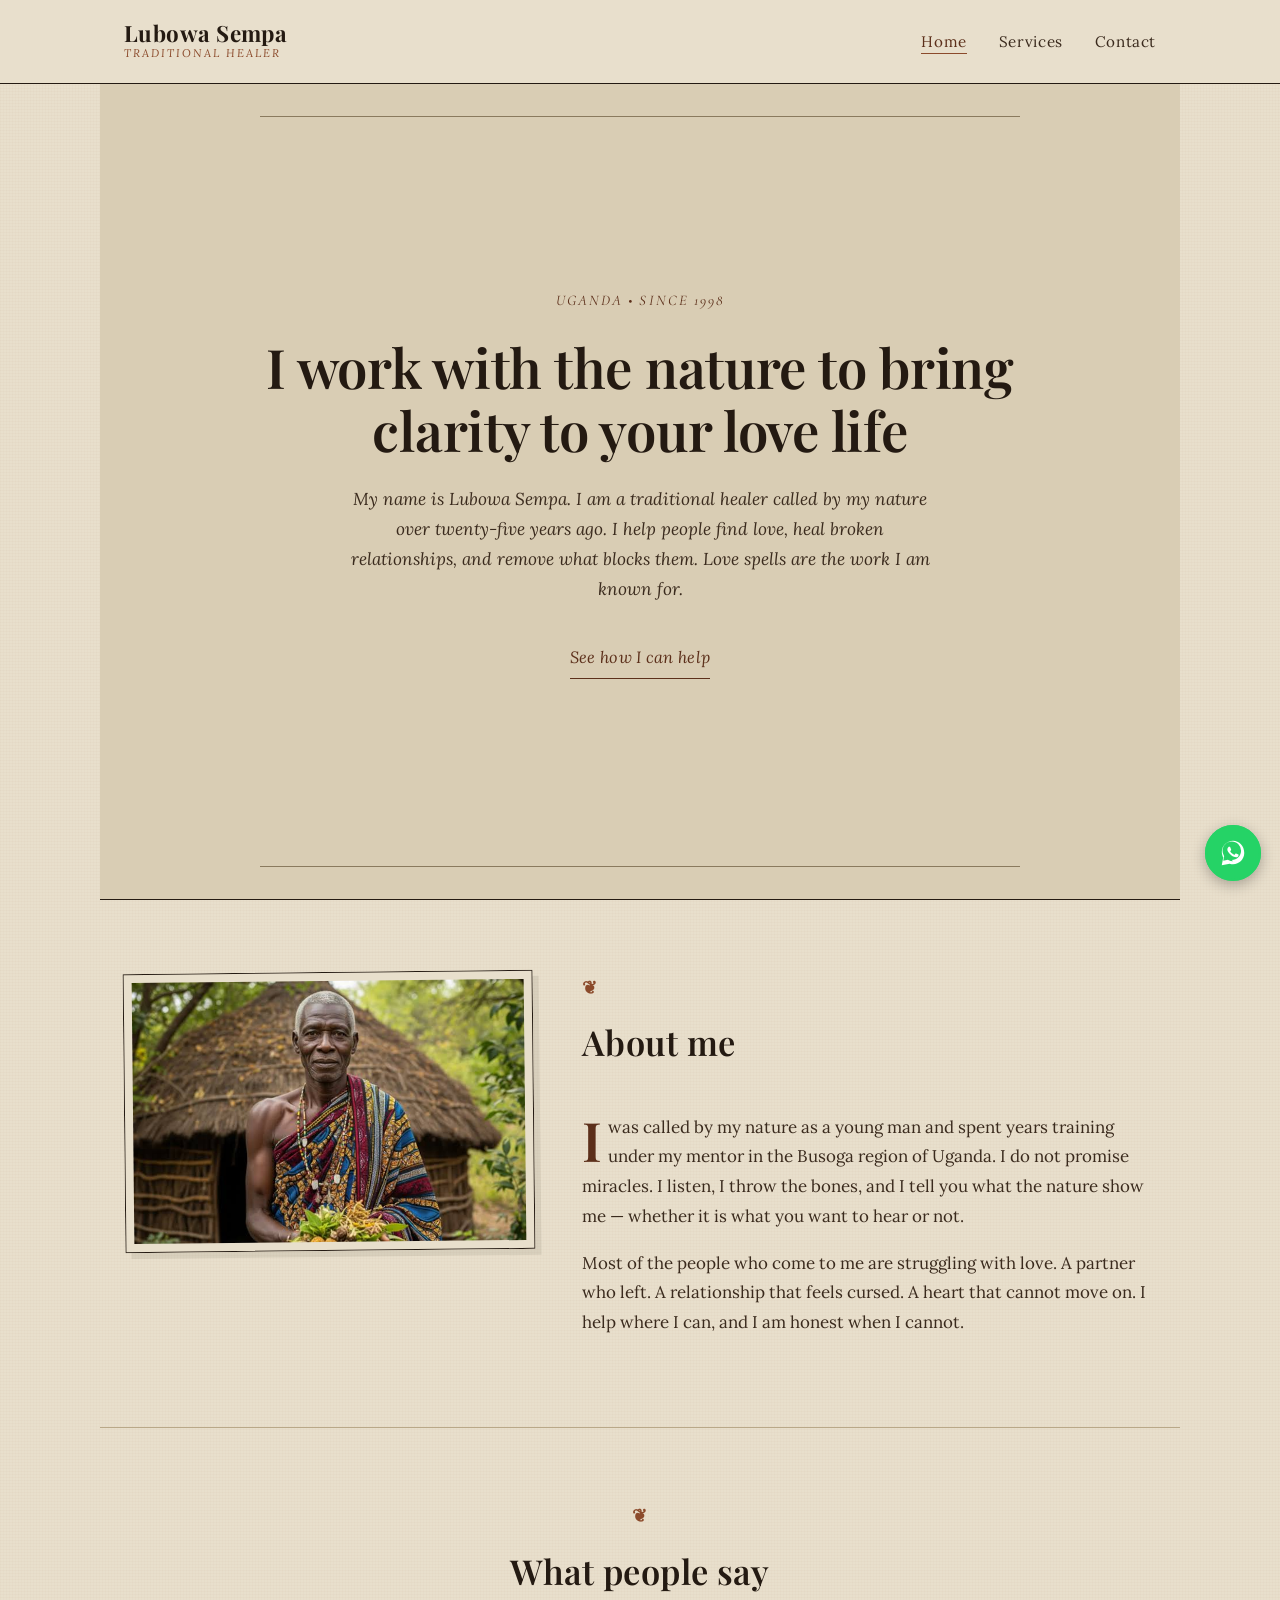
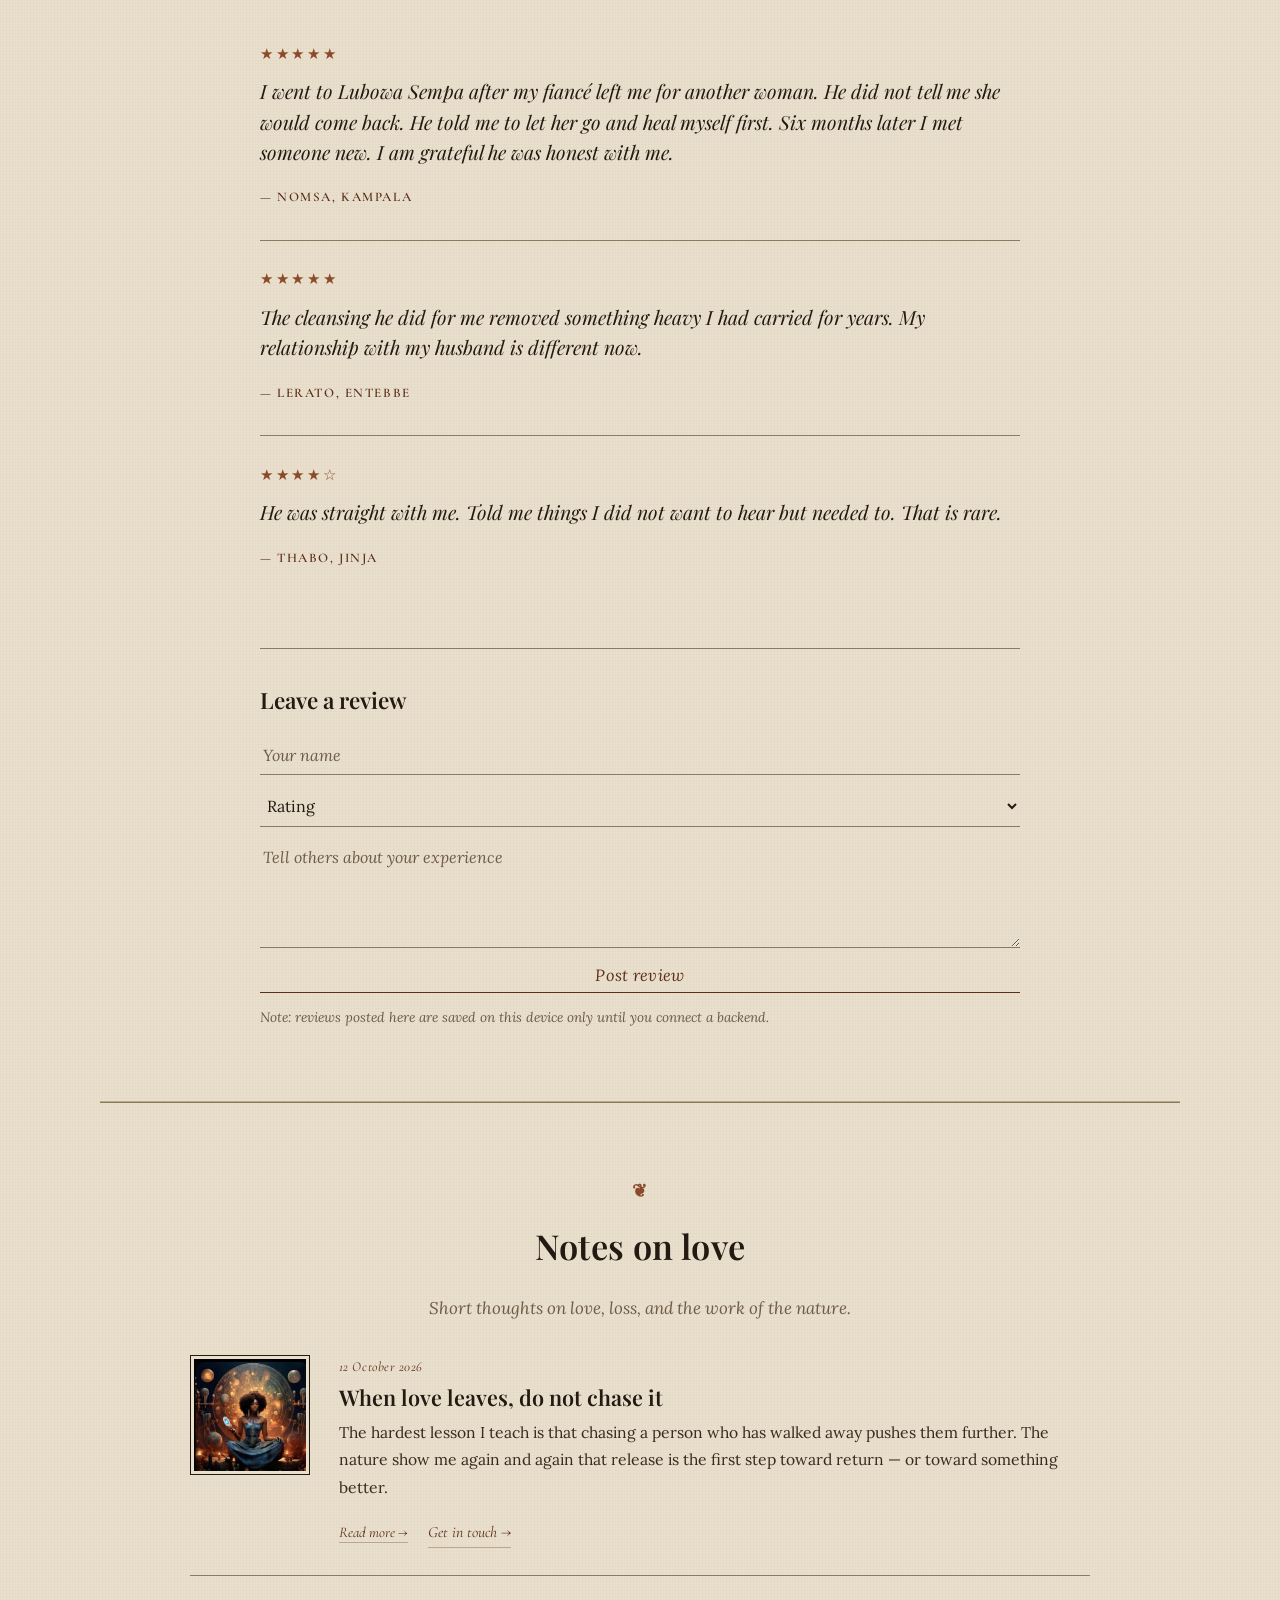
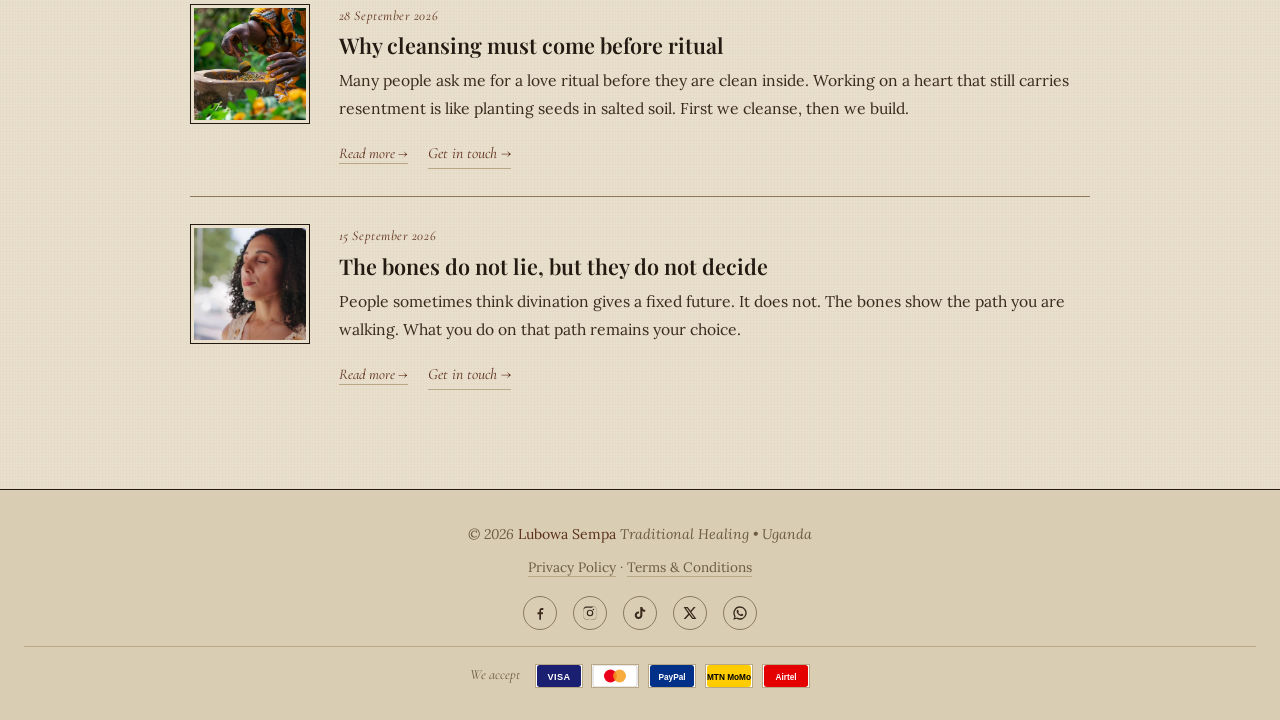
==== index.html @ 3b3cfdef "Fix get-in-touch click handling; add 5 payment icons to footer" ====
﻿<!DOCTYPE html>
<html lang="en">
<head>
<meta charset="UTF-8">
<meta name="viewport" content="width=device-width, initial-scale=1.0">
<meta name="description" content="Lubowa Sempa — traditional healer in Uganda specialising in love, relationships, and spiritual cleansing.">
<title>Lubowa Sempa | Traditional Healer</title>
<link rel="stylesheet" href="css/style.css">
  <link rel="preconnect" href="https://fonts.googleapis.com">
  <link rel="preconnect" href="https://fonts.gstatic.com" crossorigin>
  <link href="https://fonts.googleapis.com/css2?family=Playfair+Display:ital,wght@0,400;0,600;0,700;1,400;1,600&family=Lora:ital,wght@0,400;0,500;0,600;1,400;1,500&family=Cormorant+Garamond:ital,wght@1,400;1,600&display=swap" rel="stylesheet">
</head>
<body>
<header id="siteHeader">
  <nav>
    <h1><a href="index.html">Lubowa Sempa<small>Traditional Healer</small></a></h1>
    <button class="menu-toggle" id="menuToggle" aria-label="Menu"><span></span><span></span><span></span></button>
    <ul id="navMenu">
      <li><a href="index.html" class="active">Home</a></li>
      <li><a href="services.html">Services</a></li>
      <li><a href="contact.html">Contact</a></li>
    </ul>
  </nav>
</header>

<main>
  <section class="hero" style="background-image:linear-gradient(rgba(10,8,12,.65),rgba(10,8,12,.85)),url('img/5.jpg');">
    <span class="hero-eyebrow">Uganda &bull; Since 1998</span>
    <h2>I work with the nature to bring clarity to your love life</h2>
    <p>My name is Lubowa Sempa. I am a traditional healer called by my nature over twenty-five years ago. I help people find love, heal broken relationships, and remove what blocks them. Love spells are the work I am known for.</p>
    <a href="services.html" class="btn">See how I can help</a>
  </section>

  <section class="about">
    <div class="about-grid">
      <img src="img/5.jpg" alt="Lubowa Sempa" class="about-img">
      <div>
        <h2 class="section-title" style="text-align:left">About me</h2>
        <p>I was called by my nature as a young man and spent years training under my mentor in the Busoga region of Uganda. I do not promise miracles. I listen, I throw the bones, and I tell you what the nature show me &mdash; whether it is what you want to hear or not.</p>
        <p>Most of the people who come to me are struggling with love. A partner who left. A relationship that feels cursed. A heart that cannot move on. I help where I can, and I am honest when I cannot.</p>
      </div>
    </div>
  </section>

  <section class="reviews-section">
    <h2 class="section-title">What people say</h2>
    <div class="reviews-grid">
      <div class="review-card big">
        <div class="stars">★★★★★</div>
        <p>I went to Lubowa Sempa after my fiancé left me for another woman. He did not tell me she would come back. He told me to let her go and heal myself first. Six months later I met someone new. I am grateful he was honest with me.</p>
        <span class="reviewer">— Nomsa, Kampala</span>
      </div>
      <div class="review-card">
        <div class="stars">★★★★★</div>
        <p>The cleansing he did for me removed something heavy I had carried for years. My relationship with my husband is different now.</p>
        <span class="reviewer">— Lerato, Entebbe</span>
      </div>
      <div class="review-card">
        <div class="stars">★★★★☆</div>
        <p>He was straight with me. Told me things I did not want to hear but needed to. That is rare.</p>
        <span class="reviewer">— Thabo, Jinja</span>
      </div>
    </div>

    <div class="add-review">
      <h3>Leave a review</h3>
      <form id="reviewForm">
        <input type="text" name="name" placeholder="Your name" required>
        <select name="rating" required>
          <option value="">Rating</option>
          <option value="5">★★★★★</option>
          <option value="4">★★★★</option>
          <option value="3">★★★</option>
          <option value="2">★★</option>
          <option value="1">★</option>
        </select>
        <textarea name="review" placeholder="Tell others about your experience" required></textarea>
        <button type="submit" class="btn">Post review</button>
      </form>
      <p class="note">Note: reviews posted here are saved on this device only until you connect a backend.</p>
    </div>
  </section>

  <section class="blog-section">
    <h2 class="section-title">Notes on love</h2>
    <p class="blog-intro">Short thoughts on love, loss, and the work of the nature.</p>
    <div class="blog-grid">
      <article class="blog-card">
        <img src="img/2.jpg" alt="Couple">
        <div class="blog-body">
          <span class="blog-date">12 October 2026</span>
          <h3>When love leaves, do not chase it</h3>
          <p>The hardest lesson I teach is that chasing a person who has walked away pushes them further. The nature show me again and again that release is the first step toward return &mdash; or toward something better.</p>
          <a href="#" class="read-more">Read more &rarr;</a>
          <a href="#" class="get-in-touch" data-title="When love leaves, do not chase it">Get in touch &rarr;</a>
        </div>
      </article>
      <article class="blog-card">
        <img src="img/3.jpg" alt="Candles">
        <div class="blog-body">
          <span class="blog-date">28 September 2026</span>
          <h3>Why cleansing must come before ritual</h3>
          <p>Many people ask me for a love ritual before they are clean inside. Working on a heart that still carries resentment is like planting seeds in salted soil. First we cleanse, then we build.</p>
          <a href="#" class="read-more">Read more &rarr;</a>
          <a href="#" class="get-in-touch" data-title="Why cleansing must come before ritual">Get in touch &rarr;</a>
        </div>
      </article>
      <article class="blog-card">
        <img src="img/6.jpg" alt="Bones">
        <div class="blog-body">
          <span class="blog-date">15 September 2026</span>
          <h3>The bones do not lie, but they do not decide</h3>
          <p>People sometimes think divination gives a fixed future. It does not. The bones show the path you are walking. What you do on that path remains your choice.</p>
          <a href="#" class="read-more">Read more &rarr;</a>
          <a href="#" class="get-in-touch" data-title="The bones do not lie, but they do not decide">Get in touch &rarr;</a>
        </div>
      </article>
    </div>
  </section>
</main>

<footer>
  &copy; 2026 <span>Lubowa Sempa</span> Traditional Healing &bull; Uganda
  <div class="footer-links"><a href="privacy.html">Privacy Policy</a> &middot; <a href="terms.html">Terms &amp; Conditions</a></div>
  <div class="social-icons" aria-label="Social media">
    <a href="#" target="_blank" rel="noopener" aria-label="Facebook">
      <svg viewBox="0 0 24 24" aria-hidden="true"><path fill="currentColor" d="M13.5 22v-8h2.7l.4-3.1h-3.1V8.9c0-.9.25-1.5 1.55-1.5H17V4.6c-.27-.04-1.18-.1-2.24-.1-2.22 0-3.74 1.35-3.74 3.83v2.55H8.3V14h2.72v8h2.48z"/></svg>
    </a>
    <a href="#" target="_blank" rel="noopener" aria-label="Instagram">
      <svg viewBox="0 0 24 24" aria-hidden="true"><path fill="currentColor" d="M12 2.2c3.2 0 3.58.01 4.85.07 1.17.05 1.8.25 2.22.41.56.22.96.48 1.38.9.42.42.68.82.9 1.38.16.42.36 1.05.41 2.22.06 1.27.07 1.65.07 4.85s-.01 3.58-.07 4.85c-.05 1.17-.25 1.8-.41 2.22-.22.56-.48.96-.9 1.38-.42.42-.82.68-1.38.9-.42.16-1.05.36-2.22.41-1.27.06-1.65.07-4.85.07s-3.58-.01-4.85-.07c-1.17-.05-1.8-.25-2.22-.41a3.7 3.7 0 0 1-1.38-.9 3.7 3.7 0 0 1-.9-1.38c-.16-.42-.36-1.05-.41-2.22C2.21 15.58 2.2 15.2 2.2 12s.01-3.58.07-4.85c.05-1.17.25-1.8.41-2.22.22-.56.48-.96.9-1.38.42-.42.82-.68 1.38-.9.42-.16 1.05-.36 2.22-.41C8.42 2.21 8.8 2.2 12 2.2zm0 1.8c-3.15 0-3.5.01-4.74.07-1.14.05-1.76.24-2.17.4-.55.21-.94.47-1.35.88-.41.41-.67.8-.88 1.35-.16.41-.35 1.03-.4 2.17C2.4 8.5 2.4 8.85 2.4 12c0 3.15.01 3.5.07 4.74.05 1.14.24 1.76.4 2.17.21.55.47.94.88 1.35.41.41.8.67 1.35.88.41.16 1.03.35 2.17.4 1.24.06 1.59.07 4.74.07s3.5-.01 4.74-.07c1.14-.05 1.76-.24 2.17-.4.55-.21.94-.47 1.35-.88.41-.41.67-.8.88-1.35.16-.41.35-1.03.4-2.17.06-1.24.07-1.59.07-4.74s-.01-3.5-.07-4.74c-.05-1.14-.24-1.76-.4-2.17a3.6 3.6 0 0 0-.88-1.35 3.6 3.6 0 0 0-1.35-.88c-.41-.16-1.03-.35-2.17-.4C15.5 4.01 15.15 4 12 4zm0 3.06a4.94 4.94 0 1 1 0 9.88 4.94 4.94 0 0 1 0-9.88zm0 8.15a3.21 3.21 0 1 0 0-6.42 3.21 3.21 0 0 0 0 6.42zm6.29-8.36a1.15 1.15 0 1 1-2.3 0 1.15 1.15 0 0 1 2.3 0z"/></svg>
    </a>
    <a href="#" target="_blank" rel="noopener" aria-label="TikTok">
      <svg viewBox="0 0 24 24" aria-hidden="true"><path fill="currentColor" d="M16.6 5.82A4.28 4.28 0 0 1 15.54 3h-3.09v12.4a2.6 2.6 0 1 1-1.86-2.49V9.77a5.73 5.73 0 1 0 4.95 5.67V8.87a7.34 7.34 0 0 0 4.25 1.34V7.14a4.28 4.28 0 0 1-3.19-1.32z"/></svg>
    </a>
    <a href="#" target="_blank" rel="noopener" aria-label="X">
      <svg viewBox="0 0 24 24" aria-hidden="true"><path fill="currentColor" d="M17.53 3H20.5l-6.5 7.43L21.6 21h-6.03l-4.72-6.17L5.4 21H2.42l6.96-7.95L2.4 3h6.18l4.27 5.64L17.53 3zm-1.06 16.13h1.65L7.6 4.77H5.83l10.64 14.36z"/></svg>
    </a>
    <a href="https://wa.me/256825550147" target="_blank" rel="noopener" aria-label="WhatsApp">
      <svg viewBox="0 0 24 24" aria-hidden="true"><path fill="currentColor" d="M12 2a10 10 0 0 0-8.53 15.23L2 22l4.9-1.4A10 10 0 1 0 12 2zm0 18a8 8 0 0 1-4.1-1.13l-.29-.17-2.9.83.8-2.83-.19-.3A8 8 0 1 1 12 20zm4.5-6c-.25-.13-1.48-.73-1.71-.81-.23-.09-.4-.13-.56.13-.17.25-.65.81-.8.98-.15.17-.29.19-.54.06-.25-.13-1.06-.39-2.02-1.24-.75-.66-1.25-1.48-1.4-1.73-.15-.25-.02-.39.11-.51.11-.11.25-.29.37-.44.13-.15.17-.25.25-.42.08-.17.04-.31-.02-.44-.06-.13-.56-1.36-.77-1.86-.2-.48-.4-.42-.56-.43h-.48c-.17 0-.44.06-.67.31-.23.25-.87.85-.87 2.07s.89 2.4 1.01 2.57c.13.17 1.74 2.66 4.22 3.73.59.25 1.05.4 1.41.51.59.19 1.13.16 1.55.1.47-.07 1.45-.59 1.65-1.17.21-.58.21-1.08.15-1.18-.06-.11-.23-.17-.48-.3z"/></svg>
    </a>
  </div>
  <div class="payment-methods" aria-label="Accepted payment methods">
    <span class="payment-label">We accept</span>
    <span class="payment-icon" title="Visa" aria-label="Visa">
      <svg viewBox="0 0 48 24" aria-hidden="true"><rect width="48" height="24" rx="3" fill="#1a1f71"/><text x="24" y="16" font-family="Arial,Helvetica,sans-serif" font-size="10" font-weight="700" fill="#fff" text-anchor="middle" letter-spacing="0.5">VISA</text></svg>
    </span>
    <span class="payment-icon" title="Mastercard" aria-label="Mastercard">
      <svg viewBox="0 0 48 24" aria-hidden="true"><rect width="48" height="24" rx="3" fill="#fff" stroke="#ccc"/><circle cx="19" cy="12" r="7" fill="#eb001b"/><circle cx="29" cy="12" r="7" fill="#f79e1b" opacity="0.85"/></svg>
    </span>
    <span class="payment-icon" title="PayPal" aria-label="PayPal">
      <svg viewBox="0 0 48 24" aria-hidden="true"><rect width="48" height="24" rx="3" fill="#003087"/><text x="24" y="16" font-family="Arial,Helvetica,sans-serif" font-size="9" font-weight="700" fill="#fff" text-anchor="middle">PayPal</text></svg>
    </span>
    <span class="payment-icon" title="MTN Mobile Money" aria-label="MTN Mobile Money">
      <svg viewBox="0 0 48 24" aria-hidden="true"><rect width="48" height="24" rx="3" fill="#ffcc00"/><text x="24" y="16" font-family="Arial,Helvetica,sans-serif" font-size="9" font-weight="700" fill="#000" text-anchor="middle">MTN MoMo</text></svg>
    </span>
    <span class="payment-icon" title="Airtel Money" aria-label="Airtel Money">
      <svg viewBox="0 0 48 24" aria-hidden="true"><rect width="48" height="24" rx="3" fill="#e40000"/><text x="24" y="16" font-family="Arial,Helvetica,sans-serif" font-size="9" font-weight="700" fill="#fff" text-anchor="middle">Airtel</text></svg>
    </span>
  </div>
</footer>
<script src="js/script.js"></script>
<a href="https://wa.me/=Hello%20Lubowa%20Sempa%2C%20I%20would%20like%20to%20ask%20about%20your%20services." class="whatsapp-float" target="_blank" rel="noopener" aria-label="Chat on WhatsApp">
  <svg viewBox="0 0 32 32" aria-hidden="true" focusable="false">
    <path fill="currentColor" d="M16.04 3C9.44 3 4.08 8.36 4.08 14.96c0 2.11.55 4.09 1.51 5.81L4 29l8.42-1.55a11.9 11.9 0 0 0 3.62.56h.01c6.6 0 11.96-5.36 11.96-11.96C28.01 8.36 22.65 3 16.04 3zm0 21.87h-.01a9.9 9.9 0 0 1-5.04-1.38l-.36-.21-4.99.92.93-4.87-.24-.5a9.87 9.87 0 0 1-1.51-5.27c0-5.46 4.44-9.9 9.9-9.9 2.65 0 5.13 1.03 7 2.9a9.83 9.83 0 0 1 2.9 7c0 5.46-4.44 9.9-9.9 9.9zm5.43-7.42c-.3-.15-1.76-.87-2.03-.97-.27-.1-.47-.15-.67.15-.2.3-.77.97-.94 1.17-.17.2-.35.22-.65.07-.3-.15-1.26-.46-2.4-1.48-.89-.79-1.49-1.76-1.66-2.06-.17-.3-.02-.46.13-.61.14-.14.3-.35.45-.52.15-.17.2-.3.3-.5.1-.2.05-.37-.03-.52-.07-.15-.67-1.62-.92-2.22-.24-.58-.48-.5-.67-.51h-.57c-.2 0-.52.07-.79.37-.27.3-1.03 1.01-1.03 2.46 0 1.45 1.05 2.85 1.2 3.05.15.2 2.06 3.15 5 4.42.7.3 1.24.48 1.67.62.7.22 1.34.19 1.85.11.56-.08 1.76-.72 2-1.41.25-.7.25-1.29.17-1.41-.07-.12-.27-.2-.57-.35z"/>
  </svg>
  <span class="whatsapp-tooltip">Chat with us</span>
</a>
<!-- Shared consultation modal -->
<div class="modal-overlay" id="consultModal" aria-hidden="true">
  <div class="modal" role="dialog" aria-modal="true" aria-labelledby="modalTitle">
    <button class="modal-close" type="button" aria-label="Close">&times;</button>
    <h3 id="modalTitle">Speak with Lubowa Sempa</h3>
    <p class="modal-sub" id="modalSub">Tell me what you are facing. I will answer honestly.</p>
    <p class="modal-body" id="modalBody"></p>
    <button type="button" class="modal-cta" id="modalCTA">Book a consultation</button>
  </div>
</div>
<!--Start of Tawk.to Script-->
<script type="text/javascript">
var Tawk_API=Tawk_API||{}, Tawk_LoadStart=new Date();
(function(){
var s1=document.createElement("script"),s0=document.getElementsByTagName("script")[0];
s1.async=true;
s1.src='https://embed.tawk.to/YOUR_TAWK_PROPERTY_ID/default';
s1.charset='UTF-8';
s1.setAttribute('crossorigin','*');
s0.parentNode.insertBefore(s1,s0);
})();
</script>
<!--End of Tawk.to Script-->
</body>
</html>
---- css/style.css ----
﻿@import url('https://fonts.googleapis.com/css2?family=Playfair+Display:ital,wght@0,400;0,600;0,700;1,400;1,600&family=Lora:ital,wght@0,400;0,500;0,600;1,400;1,500&family=Cormorant+Garamond:ital,wght@1,400;1,600&display=swap');

*{margin:0;padding:0;box-sizing:border-box}

:root{
  --paper:#e8dfcc;
  --paper-2:#d9cdb4;
  --ink:#241a12;
  --ink-2:#3a2a1d;
  --clay:#8b4a2b;
  --clay-deep:#5c2f1a;
  --ochre:#a8762f;
  --olive:#5d5a34;
  --muted:#6d5b45;
  --rule:#b9a888;
  --rule-dark:#8a7a5e;
  --navh:84px;
}

html{scroll-behavior:smooth}

body{
  font-family:'Lora',Georgia,serif;
  font-weight:400;
  background:var(--paper);
  color:var(--ink);
  line-height:1.75;
  font-size:1.06rem;
  padding-top:var(--navh);
  background-image:
    repeating-linear-gradient(0deg, rgba(139,74,43,.025) 0 1px, transparent 1px 3px),
    repeating-linear-gradient(90deg, rgba(139,74,43,.02) 0 1px, transparent 1px 3px);
}

a{color:var(--clay-deep);text-decoration:none;border-bottom:1px solid var(--rule)}
a:hover{color:var(--clay);border-bottom-color:var(--clay)}
img{display:block;max-width:100%}

/* ---------- Header: two-line brand, thin rule underneath ---------- */
header{
  position:fixed;top:0;left:0;right:0;height:var(--navh);
  background:var(--paper);
  border-bottom:1px solid var(--ink);
  z-index:1000;
}
header::after{
  content:"";position:absolute;left:0;right:0;bottom:-4px;height:1px;background:var(--rule-dark);
}
nav{
  max-width:1080px;margin:0 auto;height:100%;
  padding:0 1.5rem;
  display:flex;justify-content:space-between;align-items:center;
}
nav h1{line-height:1}
nav h1 a{
  font-family:'Playfair Display',serif;
  font-weight:700;
  font-size:1.4rem;
  letter-spacing:.02em;
  color:var(--ink);
  border-bottom:none;
  display:inline-block;
}
nav h1 a small{
  display:block;
  font-family:'Lora',serif;
  font-style:italic;
  font-weight:400;
  font-size:.7rem;
  letter-spacing:.18em;
  text-transform:uppercase;
  color:var(--clay);
  margin-top:.2rem;
}
nav ul{list-style:none;display:flex;gap:2rem}
nav a{
  font-family:'Lora',serif;
  color:var(--ink-2);
  border-bottom:none;
  font-size:.95rem;
  letter-spacing:.04em;
  padding-bottom:2px;
  border-bottom:1px solid transparent;
}
nav a:hover,nav a.active{color:var(--clay-deep);border-bottom-color:var(--clay)}
.menu-toggle{
  display:none;background:transparent;border:1px solid var(--ink);
  cursor:pointer;flex-direction:column;gap:5px;padding:.4rem .45rem;
}
.menu-toggle span{width:22px;height:1.5px;background:var(--ink);transition:transform .3s,opacity .3s}
.menu-toggle.open span:nth-child(1){transform:translateY(6.5px) rotate(45deg)}
.menu-toggle.open span:nth-child(2){opacity:0}
.menu-toggle.open span:nth-child(3){transform:translateY(-6.5px) rotate(-45deg)}

/* ---------- Hero: centered narrow column, rules not gradients ---------- */
.hero{
  min-height:calc(100vh - var(--navh));
  display:flex;flex-direction:column;justify-content:center;align-items:center;
  text-align:center;
  padding:4rem 1.5rem 5rem;
  background:var(--paper-2);
  border-bottom:1px solid var(--ink);
  position:relative;
}
.hero::before,.hero::after{
  content:"";position:absolute;left:50%;transform:translateX(-50%);
  width:min(88%,760px);height:1px;background:var(--rule-dark);
}
.hero::before{top:2rem}
.hero::after{bottom:2rem}
.hero-eyebrow{
  font-family:'Cormorant Garamond',serif;
  font-style:italic;
  font-size:.92rem;
  letter-spacing:.14em;
  text-transform:uppercase;
  color:var(--clay-deep);
  margin-bottom:1.4rem;
  display:block;
}
.hero h2{
  font-family:'Playfair Display',serif;
  font-weight:600;
  font-size:clamp(1.9rem,4.6vw,3.4rem);
  line-height:1.15;
  letter-spacing:-.005em;
  max-width:820px;
  color:var(--ink);
  margin-bottom:1.4rem;
}
.hero h2 em{font-style:italic;color:var(--clay-deep);font-weight:400}
.hero p{
  max-width:580px;color:var(--muted);
  margin-bottom:2rem;font-size:1.08rem;
  font-style:italic;
}
.hero.compact{min-height:40vh;padding:3.5rem 1.5rem 4rem}
.hero.compact h2{font-size:clamp(1.9rem,4vw,2.8rem)}
.hero.compact::before{top:1.2rem}
.hero.compact::after{bottom:1.2rem}

/* ---------- Button: underlined text link, not a pill ---------- */
.btn{
  display:inline-block;
  background:transparent;
  color:var(--clay-deep);
  padding:.4rem 0;
  border:none;
  border-bottom:1px solid var(--clay-deep);
  font-family:'Lora',serif;
  font-weight:400;
  font-style:italic;
  font-size:1.02rem;
  letter-spacing:.02em;
  cursor:pointer;
  text-transform:none;
}
.btn:hover{color:var(--clay);border-bottom-color:var(--clay)}

/* ---------- Section system: editorial, centered rule title ---------- */
section{
  max-width:1080px;
  margin:0 auto;
  padding:4.5rem 1.5rem;
  border-bottom:1px solid var(--rule);
}
section:last-of-type{border-bottom:none}
.section-title{
  font-family:'Playfair Display',serif;
  font-weight:600;
  font-size:clamp(1.6rem,3.1vw,2.15rem);
  color:var(--ink);
  margin-bottom:2.5rem;
  text-align:center;
  letter-spacing:.01em;
}
.section-title em{font-style:italic;color:var(--clay-deep);font-weight:400}
.section-title::before{
  content:"❦";
  display:block;color:var(--clay);
  font-size:1.1rem;margin-bottom:.6rem;
}

/* ---------- About: image left, text right, image framed ---------- */
.about-grid{
  display:grid;
  grid-template-columns:1fr 1.4fr;
  gap:3rem;
  align-items:start;
}
.about-img{
  width:100%;
  border:1px solid var(--ink);
  padding:8px;
  background:var(--paper);
  transform:rotate(-.6deg);
  box-shadow:6px 6px 0 rgba(36,26,18,.08);
}
.about p{margin-bottom:1.1rem;color:var(--ink-2)}
.about p:first-of-type::first-letter{
  font-family:'Playfair Display',serif;
  font-size:3.4rem;
  float:left;
  line-height:.9;
  padding:.2rem .4rem 0 0;
  color:var(--clay-deep);
  font-weight:600;
}

/* ---------- Reviews: single stacked column with hairline rules ---------- */
.reviews-grid{
  display:block;
  max-width:760px;
  margin:0 auto;
}
.review-card{
  padding:1.6rem 0 1.8rem;
  border-top:1px solid var(--rule-dark);
  background:transparent;
}
.review-card:first-child{border-top:none;padding-top:0}
.review-card .stars{
  color:var(--clay);
  letter-spacing:.18em;
  margin-bottom:.6rem;
  font-size:.92rem;
}
.review-card p{
  font-family:'Playfair Display',serif;
  font-size:1.22rem;
  line-height:1.55;
  color:var(--ink);
  font-style:italic;
  margin-bottom:.9rem;
}
.reviewer{
  font-family:'Cormorant Garamond',serif;
  font-style:normal;
  color:var(--clay-deep);
  font-size:.82rem;
  letter-spacing:.12em;
  text-transform:uppercase;
  font-weight:600;
}

/* ---------- Add review: simple ruled form ---------- */
.add-review{
  max-width:760px;margin:3rem auto 0;
  padding:2rem 0 0;
  border-top:1px solid var(--rule-dark);
}
.add-review h3{
  font-family:'Playfair Display',serif;
  font-weight:600;
  font-size:1.4rem;
  color:var(--ink);
  margin-bottom:1rem;
}
.add-review form{display:flex;flex-direction:column;gap:.7rem}
.add-review .note{
  font-size:.85rem;color:var(--muted);
  margin-top:.8rem;font-style:italic;
}

/* ---------- Forms: underlined, no boxes ---------- */
input,textarea,select{
  background:transparent;
  border:none;
  border-bottom:1px solid var(--rule-dark);
  padding:.55rem .2rem;
  color:var(--ink);
  border-radius:0;
  font-family:'Lora',serif;
  font-size:1rem;
  width:100%;
}
input:focus,textarea:focus,select:focus{outline:none;border-bottom-color:var(--clay-deep)}
textarea{min-height:110px;resize:vertical}
input::placeholder,textarea::placeholder{color:var(--muted);font-style:italic}

/* ---------- Services: numbered list, photo thumbnail left ---------- */
.services-list{display:block}
.service-card{
  display:grid;
  grid-template-columns:90px 1fr;
  gap:1.6rem;
  align-items:start;
  padding:1.7rem 0;
  border-top:1px solid var(--rule-dark);
  background:transparent;
}
.services-list .service-card:first-child{border-top:none;padding-top:0}
.service-card img{
  width:90px;height:90px;
  object-fit:cover;
  border:1px solid var(--ink);
  padding:3px;
  background:var(--paper);
}
.service-card h3{
  font-family:'Playfair Display',serif;
  font-weight:600;
  color:var(--ink);
  font-size:1.35rem;
  letter-spacing:.01em;
  margin-bottom:.35rem;
  position:relative;
}
.service-card h3::before{
  content:"— ";
  color:var(--clay);
}
.service-card p{color:var(--ink-2);font-size:.98rem}

/* ---------- Blog: horizontal rows with date column ---------- */
.blog-section{border-top:1px solid var(--rule-dark)}
.blog-intro{
  text-align:center;color:var(--muted);
  margin-top:-1.4rem;margin-bottom:2rem;
  font-style:italic;
}
.blog-grid{display:block;max-width:900px;margin:0 auto}
.blog-card{
  display:grid;
  grid-template-columns:120px 1fr;
  gap:1.8rem;
  padding:1.7rem 0;
  border-top:1px solid var(--rule-dark);
  background:transparent;
}
.blog-grid .blog-card:first-child{border-top:none;padding-top:0}
.blog-card img{
  width:120px;height:120px;
  object-fit:cover;
  border:1px solid var(--ink);
  padding:3px;
  background:var(--paper);
}
.blog-body{padding:0}
.blog-date{
  display:block;
  font-family:'Cormorant Garamond',serif;
  font-style:italic;
  font-size:.85rem;
  color:var(--clay-deep);
  margin-bottom:.3rem;
  letter-spacing:.04em;
  text-transform:none;
}
.blog-body h3{
  font-family:'Playfair Display',serif;
  font-weight:600;
  color:var(--ink);
  font-size:1.35rem;
  line-height:1.25;
  margin-bottom:.5rem;
}
.blog-body p{color:var(--ink-2);font-size:.98rem;margin-bottom:.6rem}
.read-more{
  color:var(--clay-deep);
  font-family:'Cormorant Garamond',serif;
  font-style:italic;
  font-size:.92rem;
  border-bottom:1px solid var(--rule);
  padding-bottom:1px;
}
.read-more:hover{color:var(--clay);border-bottom-color:var(--clay)}

/* ---------- Contact: two columns, left ruled ---------- */
.contact-container{
  display:grid;
  grid-template-columns:1fr 1.2fr;
  gap:3rem;
  align-items:start;
}
.contact-info{display:flex;flex-direction:column;gap:1.5rem}
.contact-item{
  border-left:1px solid var(--clay-deep);
  padding-left:1rem;
}
.contact-info strong{
  font-family:'Cormorant Garamond',serif;
  font-style:italic;
  font-weight:400;
  color:var(--clay-deep);
  display:block;
  margin-bottom:.2rem;
  font-size:.95rem;
  letter-spacing:.04em;
}
.contact-info p{color:var(--ink-2);font-size:.98rem}
.contact-note{color:var(--muted);font-style:italic;font-size:.92rem;margin-top:.4rem}

/* ---------- Legal ---------- */
.legal h3{
  font-family:'Playfair Display',serif;
  font-weight:600;
  color:var(--clay-deep);
  font-size:1.25rem;
  margin:1.8rem 0 .5rem;
}
.legal p{color:var(--ink-2);font-size:.98rem;margin-bottom:.7rem;max-width:780px}

/* ---------- Footer ---------- */
footer{
  text-align:center;
  padding:2rem 1.5rem;
  border-top:1px solid var(--ink);
  color:var(--muted);
  font-size:.88rem;
  margin-top:0;
  background:var(--paper-2);
  font-style:italic;
}
footer span{color:var(--clay-deep);font-style:normal}
.footer-links{margin-top:.6rem;font-size:.85rem}
.footer-links a{
  color:var(--muted);
  border-bottom:1px solid var(--rule);
  font-style:normal;
}
.footer-links a:hover{color:var(--clay-deep);border-bottom-color:var(--clay-deep)}

/* ---------- Mobile ---------- */
@media (max-width:900px){
  :root{--navh:76px}
  .menu-toggle{display:flex}
  nav ul{
    position:fixed;top:var(--navh);left:0;right:0;
    background:var(--paper-2);
    flex-direction:column;gap:0;padding:.5rem 0;
    border-bottom:1px solid var(--ink);
    transform:translateY(-120%);
    transition:transform .3s ease;
    pointer-events:none;
    max-height:calc(100vh - var(--navh));overflow-y:auto;
  }
  nav ul.open{transform:translateY(0);pointer-events:auto}
  nav ul li{width:100%;text-align:center}
  nav ul a{display:block;padding:.9rem;border-bottom:1px solid var(--rule);border-top:none}
  .about-grid{grid-template-columns:1fr;gap:2rem}
  .contact-container{grid-template-columns:1fr;gap:2rem}
  section{padding:3rem 1.2rem}
  .hero{padding:3.5rem 1.2rem}
  .hero::before,.hero::after{width:88%}
  .service-card{grid-template-columns:70px 1fr;gap:1rem}
  .service-card img{width:70px;height:70px}
  .blog-card{grid-template-columns:90px 1fr;gap:1rem}
  .blog-card img{width:90px;height:90px}
}
@media (max-width:480px){
  :root{--navh:70px}
  nav h1 a{font-size:1.25rem}
  nav h1 a small{font-size:.6rem}
  .hero h2{font-size:1.75rem}
  .review-card p{font-size:1.08rem}
  .blog-body h3,.service-card h3{font-size:1.18rem}
}

/* --- FIX: mobile nav stacking, lines, and hero contrast --- */

/* Header: absolute top layer, nothing can overlap it */
header {
  position: fixed !important;
  top: 0 !important;
  left: 0 !important;
  right: 0 !important;
  height: var(--navh) !important;
  z-index: 99999 !important;
  isolation: isolate;
  background: var(--paper) !important;
  border-bottom: 1px solid var(--ink) !important;
  box-shadow: none !important;
}
header::before,
header::after { display: none !important; content: none !important; border: 0 !important; }

/* Nav bar itself: no borders, no backgrounds that bleed */
nav {
  background: transparent !important;
  border: 0 !important;
  position: relative;
  z-index: 1;
}

/* Everything below the header needs a stacking context lower than it */
main { position: relative; z-index: 1; }
footer { position: relative; z-index: 1; }

/* Hero contrast: force dark text on light background, no overlays */
.hero,
.hero.compact {
  background-image: none !important;
  background-color: var(--paper-2) !important;
  color: var(--ink) !important;
}
.hero h2,
.hero.compact h2 { color: var(--ink) !important; }
.hero h2 em,
.hero.compact h2 em { color: var(--clay-deep) !important; }
.hero p,
.hero.compact p { color: var(--ink-2) !important; }
.hero-eyebrow { color: var(--clay-deep) !important; }

@media (max-width: 900px) {

  /* Menu panel: fully hidden when closed so no link peeks over the header */
  nav ul {
    position: fixed !important;
    top: var(--navh) !important;
    left: 0 !important;
    right: 0 !important;
    width: 100%;
    margin: 0;
    padding: .5rem 0 !important;
    background: var(--paper-2) !important;
    list-style: none;
    display: flex;
    flex-direction: column;
    gap: 0;
    border: 0 !important;
    border-top: 0 !important;
    border-bottom: 1px solid var(--ink) !important;
    box-shadow: 0 4px 0 rgba(36,26,18,.08) !important;
    transform: translateY(-110%);
    opacity: 0;
    visibility: hidden;
    transition: transform .3s ease, opacity .25s ease, visibility 0s .3s;
    pointer-events: none;
    z-index: 99998;
    max-height: calc(100vh - var(--navh));
    overflow-y: auto;
  }

  nav ul.open {
    transform: translateY(0);
    opacity: 1;
    visibility: visible;
    pointer-events: auto;
    transition: transform .3s ease, opacity .2s ease, visibility 0s 0s;
  }

  /* No lines between links, no lines on links */
  nav ul li {
    width: 100%;
    text-align: center;
    border: 0 !important;
    border-top: 0 !important;
    border-bottom: 0 !important;
    margin: 0;
    padding: 0;
  }

  nav ul a {
    display: block;
    padding: 1rem 1.2rem !important;
    border: 0 !important;
    border-top: 0 !important;
    border-bottom: 0 !important;
    color: var(--ink-2) !important;
    background: transparent !important;
    text-decoration: none;
    font-size: 1rem;
    line-height: 1.3;
  }

  nav ul a:hover,
  nav ul a.active {
    color: var(--clay-deep) !important;
    background: rgba(139,74,43,.06) !important;
  }

  /* Kill every pseudo-element on the nav that could draw a line */
  nav a::after,
  nav a::before,
  nav ul::after,
  nav ul::before,
  nav li::after,
  nav li::before {
    display: none !important;
    content: none !important;
    border: 0 !important;
    background: transparent !important;
  }

  /* Toggle button: flat, no border box */
  .menu-toggle {
    border: 0 !important;
    background: transparent !important;
    padding: .5rem !important;
    position: relative;
    z-index: 1;
  }

  /* Keep header's single bottom rule */
  header {
    border-bottom: 1px solid var(--ink) !important;
  }
}

/* Hero compact should never cover the header even with long titles */
.hero.compact { padding-top: calc(var(--navh) + 1rem) !important; }


/* Hero on services page: keep it readable */
.services-page-hero,
.hero.compact {
  color: var(--ink) !important;
}
.hero.compact h2 { color: var(--ink) !important; }
.hero.compact h2 em { color: var(--clay-deep) !important; }
.hero.compact p { color: var(--ink-2) !important; }

/* Mobile: shrink thumbnail, keep row layout */
@media (max-width: 900px) {
  .service-card {
    grid-template-columns: 72px 1fr !important;
    gap: 1rem;
    padding: 1.4rem 0 !important;
  }
  .service-card img {
    width: 72px !important;
    height: 72px !important;
  }
  .service-card h3 { font-size: 1.18rem !important; }
  .service-card p  { font-size: .93rem !important; }
}

/* --- Services page: clean editorial rows --- */
.services-section {
  max-width: 900px;
  margin: 0 auto;
  padding: 3.5rem 1.5rem;
}

.services-list {
  display: block;
  margin: 0;
  padding: 0;
}

.service-card {
  display: grid;
  grid-template-columns: 110px 1fr;
  gap: 1.8rem;
  align-items: start;
  padding: 2rem 0;
  border-top: 1px solid var(--rule-dark);
  background: transparent;
}

.services-list .service-card:first-child {
  border-top: 0;
  padding-top: 0;
}

.service-card img {
  width: 110px;
  height: 110px;
  object-fit: cover;
  display: block;
  border: 1px solid var(--ink);
  padding: 4px;
  background: var(--paper);
  margin: 0;
}

.service-body {
  padding-top: .3rem;
}

.service-card h3 {
  font-family: 'Playfair Display', serif;
  font-weight: 600;
  font-size: 1.45rem;
  color: var(--ink);
  margin: 0 0 .5rem 0;
  padding: 0;
  line-height: 1.2;
  letter-spacing: .01em;
}

.service-card h3::before {
  content: "— ";
  color: var(--clay);
}

.service-card p {
  font-family: 'Lora', serif;
  font-weight: 400;
  color: var(--ink-2);
  font-size: 1rem;
  line-height: 1.75;
  margin: 0;
  padding: 0;
}

/* Mobile: smaller thumbnails, tighter spacing */
@media (max-width: 900px) {
  .services-section {
    padding: 2.5rem 1.2rem;
  }
  .service-card {
    grid-template-columns: 80px 1fr;
    gap: 1.1rem;
    padding: 1.5rem 0;
  }
  .service-card img {
    width: 80px;
    height: 80px;
    padding: 3px;
  }
  .service-card h3 {
    font-size: 1.2rem;
  }
  .service-card p {
    font-size: .95rem;
    line-height: 1.65;
  }
}

@media (max-width: 480px) {
  .service-card {
    grid-template-columns: 68px 1fr;
    gap: .9rem;
  }
  .service-card img {
    width: 68px;
    height: 68px;
  }
  .service-card h3 {
    font-size: 1.1rem;
  }
}

/* --- Lead service (love spells) --- */
.lead-service {
  border: 1px solid var(--rule-dark);
  border-left: 4px solid var(--clay);
  background: rgba(139, 74, 43, 0.04);
  padding: 1.8rem 1.9rem;
  margin: 0 0 2.5rem 0;
}
.lead-eyebrow {
  display: block;
  font-family: 'Cormorant Garamond', serif;
  font-style: italic;
  font-size: .88rem;
  letter-spacing: .14em;
  text-transform: uppercase;
  color: var(--clay-deep);
  margin-bottom: .4rem;
}
.lead-service h3 {
  font-family: 'Playfair Display', serif;
  font-weight: 700;
  font-size: 1.75rem;
  color: var(--ink);
  margin: 0 0 .6rem 0;
  line-height: 1.15;
}
.lead-service p {
  font-family: 'Lora', serif;
  color: var(--ink-2);
  font-size: 1rem;
  line-height: 1.75;
  margin: 0;
}

@media (max-width: 900px) {
  .lead-service { padding: 1.4rem 1.3rem; margin-bottom: 2rem; }
  .lead-service h3 { font-size: 1.45rem; }
  .lead-service p { font-size: .96rem; }
}

/* --- Floating WhatsApp button --- */
.whatsapp-float {
  position: fixed;
  right: 1.2rem;
  bottom: 1.2rem;
  width: 56px;
  height: 56px;
  border-radius: 50%;
  background: #25d366;
  color: #fff;
  display: flex;
  align-items: center;
  justify-content: center;
  text-decoration: none;
  border: 0;
  z-index: 99990;
  box-shadow: 0 4px 14px rgba(0,0,0,.28);
  transition: transform .2s ease, box-shadow .25s ease, background .25s ease;
  -webkit-tap-highlight-color: transparent;
}
.whatsapp-float:hover {
  transform: scale(1.07);
  background: #1ebe5a;
  box-shadow: 0 6px 20px rgba(0,0,0,.34);
}
.whatsapp-float:active {
  transform: scale(.97);
}
.whatsapp-float svg {
  width: 30px;
  height: 30px;
  display: block;
}
.whatsapp-float .whatsapp-tooltip {
  position: absolute;
  right: calc(100% + .7rem);
  top: 50%;
  transform: translateY(-50%) translateX(6px);
  background: var(--ink);
  color: var(--bone);
  font-family: 'Lora', serif;
  font-size: .82rem;
  letter-spacing: .02em;
  padding: .45rem .75rem;
  border-radius: 3px;
  white-space: nowrap;
  opacity: 0;
  pointer-events: none;
  transition: opacity .2s ease, transform .2s ease;
  box-shadow: 0 2px 8px rgba(0,0,0,.22);
}
.whatsapp-float .whatsapp-tooltip::after {
  content: "";
  position: absolute;
  right: -5px;
  top: 50%;
  transform: translateY(-50%);
  border-left: 5px solid var(--ink);
  border-top: 5px solid transparent;
  border-bottom: 5px solid transparent;
}
.whatsapp-float:hover .whatsapp-tooltip,
.whatsapp-float:focus-visible .whatsapp-tooltip {
  opacity: 1;
  transform: translateY(-50%) translateX(0);
}

/* Gentle attention pulse (respects reduced motion) */
@media (prefers-reduced-motion: no-preference) {
  .whatsapp-float::before {
    content: "";
    position: absolute;
    inset: 0;
    border-radius: 50%;
    border: 2px solid #25d366;
    animation: whatsapp-pulse 2.4s ease-out infinite;
    pointer-events: none;
  }
  @keyframes whatsapp-pulse {
    0%   { transform: scale(1);   opacity: .6; }
    70%  { transform: scale(1.5); opacity: 0; }
    100% { transform: scale(1.5); opacity: 0; }
  }
}

/* Mobile: slightly smaller, keep tap target */
@media (max-width: 480px) {
  .whatsapp-float {
    width: 52px;
    height: 52px;
    right: .9rem;
    bottom: .9rem;
  }
  .whatsapp-float svg {
    width: 26px;
    height: 26px;
  }
  .whatsapp-float .whatsapp-tooltip {
    display: none;
  }
}

/* --- Video hero (services page) --- */
.hero.hero-video {
  position: relative;
  min-height: calc(100vh - var(--navh));
  display: flex;
  align-items: center;
  justify-content: center;
  overflow: hidden;
  padding: 0;
  background: var(--ink);
  border-bottom: 1px solid var(--ink);
}

.hero-video-bg {
  position: absolute;
  top: 50%;
  left: 50%;
  min-width: 100%;
  min-height: 100%;
  width: auto;
  height: auto;
  transform: translate(-50%, -50%);
  object-fit: cover;
  z-index: 0;
  pointer-events: none;
}

.hero-video-overlay {
  position: absolute;
  inset: 0;
  background: rgba(20, 12, 6, .55);
  z-index: 1;
}

.hero-video-content {
  position: relative;
  z-index: 2;
  text-align: center;
  max-width: 820px;
  padding: 3rem 1.5rem;
  color: var(--bone);
}

.hero-video-content h2 {
  font-family: 'Playfair Display', serif;
  font-weight: 700;
  font-size: clamp(2.1rem, 5vw, 3.6rem);
  line-height: 1.15;
  color: #f4ecd9;
  margin: 0 0 1rem 0;
  text-shadow: 0 2px 18px rgba(0,0,0,.45);
}
.hero-video-content h2 em {
  font-style: italic;
  color: var(--ochre-light);
  font-weight: 400;
}
.hero-video-content p {
  font-family: 'Lora', serif;
  font-style: italic;
  font-size: 1.1rem;
  color: #e8dfcc;
  margin: 0;
  text-shadow: 0 1px 10px rgba(0,0,0,.5);
}

/* If reduced motion is on, hide the video and use a plain dark backdrop */
@media (prefers-reduced-motion: reduce) {
  .hero-video-bg { display: none; }
  .hero.hero-video { background-color: var(--ink); }
}

/* Mobile: shorter hero, tighter text */
@media (max-width: 900px) {
  .hero.hero-video { min-height: 55vh; }
  .hero-video-content { padding: 2rem 1.2rem; }
  .hero-video-content h2 { font-size: 2.1rem; }
  .hero-video-content p { font-size: 1rem; }
}
@media (max-width: 480px) {
  .hero.hero-video { min-height: 50vh; }
  .hero-video-content h2 { font-size: 1.8rem; }
}

/* --- Get in touch / modal / socials --- */

/* Inline "Get in touch" link on service and blog cards */
.get-in-touch {
  display: inline-block;
  margin-top: .5rem;
  font-family: 'Cormorant Garamond', serif;
  font-style: italic;
  font-size: .98rem;
  color: var(--clay-deep);
  text-decoration: none;
  border-bottom: 1px solid var(--rule);
  padding-bottom: 1px;
  transition: color .2s ease, border-color .2s ease;
}
.get-in-touch:hover {
  color: var(--clay);
  border-bottom-color: var(--clay);
}

/* Blog body might have both Read more and Get in touch -> space between */
.blog-body .read-more + .get-in-touch {
  margin-left: 1rem;
}

/* Modal overlay */
.modal-overlay {
  position: fixed;
  inset: 0;
  background: rgba(20, 12, 6, .72);
  display: flex;
  align-items: center;
  justify-content: center;
  padding: 1.5rem;
  z-index: 999995;
  opacity: 0;
  visibility: hidden;
  transition: opacity .25s ease, visibility 0s .25s;
}
.modal-overlay.open {
  opacity: 1;
  visibility: visible;
  transition: opacity .25s ease, visibility 0s 0s;
}

.modal {
  position: relative;
  background: var(--paper);
  color: var(--ink);
  max-width: 520px;
  width: 100%;
  padding: 2rem 2rem 1.8rem;
  border: 1px solid var(--ink);
  box-shadow: 0 20px 60px rgba(0,0,0,.45);
  transform: translateY(12px);
  transition: transform .3s ease;
}
.modal-overlay.open .modal {
  transform: translateY(0);
}

.modal h3 {
  font-family: 'Playfair Display', serif;
  font-weight: 700;
  font-size: 1.5rem;
  color: var(--ink);
  margin: 0 0 .4rem 0;
  padding-right: 2rem;
}
.modal-sub {
  font-family: 'Cormorant Garamond', serif;
  font-style: italic;
  color: var(--clay-deep);
  font-size: 1rem;
  margin: 0 0 1rem 0;
}
.modal-body {
  font-family: 'Lora', serif;
  color: var(--ink-2);
  font-size: .98rem;
  line-height: 1.7;
  margin: 0 0 1.4rem 0;
}
.modal-body::before {
  content: "You asked about: ";
  font-family: 'Cormorant Garamond', serif;
  font-style: italic;
  color: var(--clay-deep);
}
.modal-body em {
  font-style: normal;
  font-weight: 600;
  color: var(--ink);
}
.modal-cta {
  display: inline-block;
  background: var(--clay);
  color: #fff;
  border: 0;
  padding: .85rem 1.8rem;
  font-family: 'Cormorant Garamond', serif;
  font-style: italic;
  font-size: 1.05rem;
  letter-spacing: .03em;
  cursor: pointer;
  transition: background .2s ease;
}
.modal-cta:hover {
  background: var(--clay-deep);
}

.modal-close {
  position: absolute;
  top: .6rem;
  right: .7rem;
  background: transparent;
  border: 0;
  font-size: 1.6rem;
  line-height: 1;
  color: var(--ink-2);
  cursor: pointer;
  padding: .3rem .5rem;
}
.modal-close:hover {
  color: var(--clay-deep);
}

@media (max-width: 480px) {
  .modal {
    padding: 1.6rem 1.4rem 1.4rem;
  }
  .modal h3 { font-size: 1.3rem; }
  .modal-cta { width: 100%; text-align: center; }
}

/* Social icons in footer */
.social-icons {
  display: flex;
  justify-content: center;
  align-items: center;
  gap: 1rem;
  margin-top: 1rem;
}
.social-icons a {
  display: inline-flex;
  align-items: center;
  justify-content: center;
  width: 34px;
  height: 34px;
  border: 1px solid var(--rule-dark);
  border-radius: 50%;
  color: var(--ink-2);
  transition: color .2s ease, border-color .2s ease, transform .2s ease;
}
.social-icons a:hover {
  color: var(--clay-deep);
  border-color: var(--clay-deep);
  transform: translateY(-2px);
}
.social-icons svg {
  width: 16px;
  height: 16px;
  display: block;
}

/* Reduced motion: no transform on modal open/close */
@media (prefers-reduced-motion: reduce) {
  .modal, .modal-overlay, .social-icons a { transition: none !important; transform: none !important; }
}

/* --- Payment methods (footer) --- */
.payment-methods {
  display: flex;
  flex-wrap: wrap;
  justify-content: center;
  align-items: center;
  gap: .55rem;
  margin-top: 1rem;
  padding-top: 1rem;
  border-top: 1px solid var(--rule);
}
.payment-label {
  font-family: 'Cormorant Garamond', serif;
  font-style: italic;
  font-size: .88rem;
  color: var(--muted);
  margin-right: .35rem;
}
.payment-icon {
  display: inline-flex;
  align-items: center;
  justify-content: center;
  width: 48px;
  height: 24px;
  border: 1px solid var(--rule);
  background: #fff;
  transition: transform .2s ease, border-color .2s ease;
}
.payment-icon:hover {
  transform: translateY(-1px);
  border-color: var(--ink);
}
.payment-icon svg {
  width: 100%;
  height: 100%;
  display: block;
}

@media (max-width: 480px) {
  .payment-methods { gap: .4rem; }
  .payment-icon { width: 42px; height: 21px; }
  .payment-label { font-size: .8rem; width: 100%; text-align: center; margin: 0 0 .3rem 0; }
}
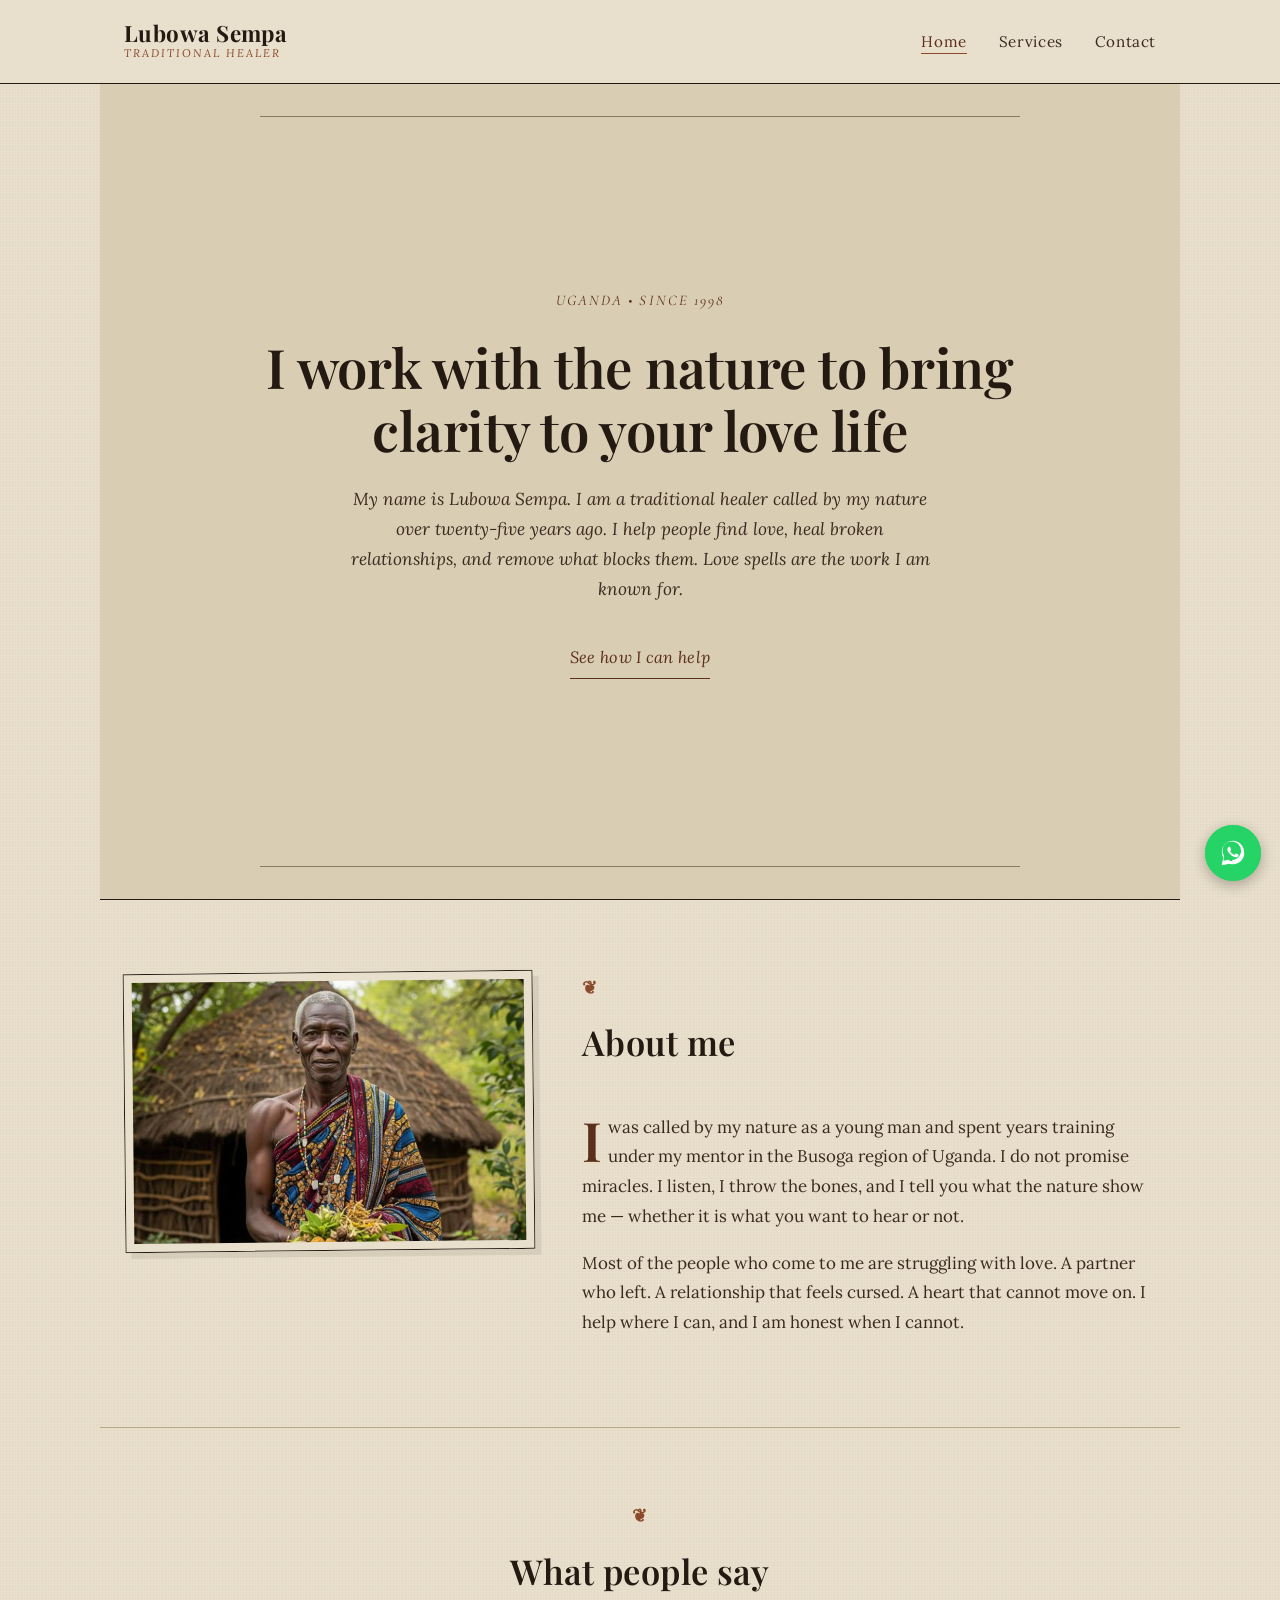
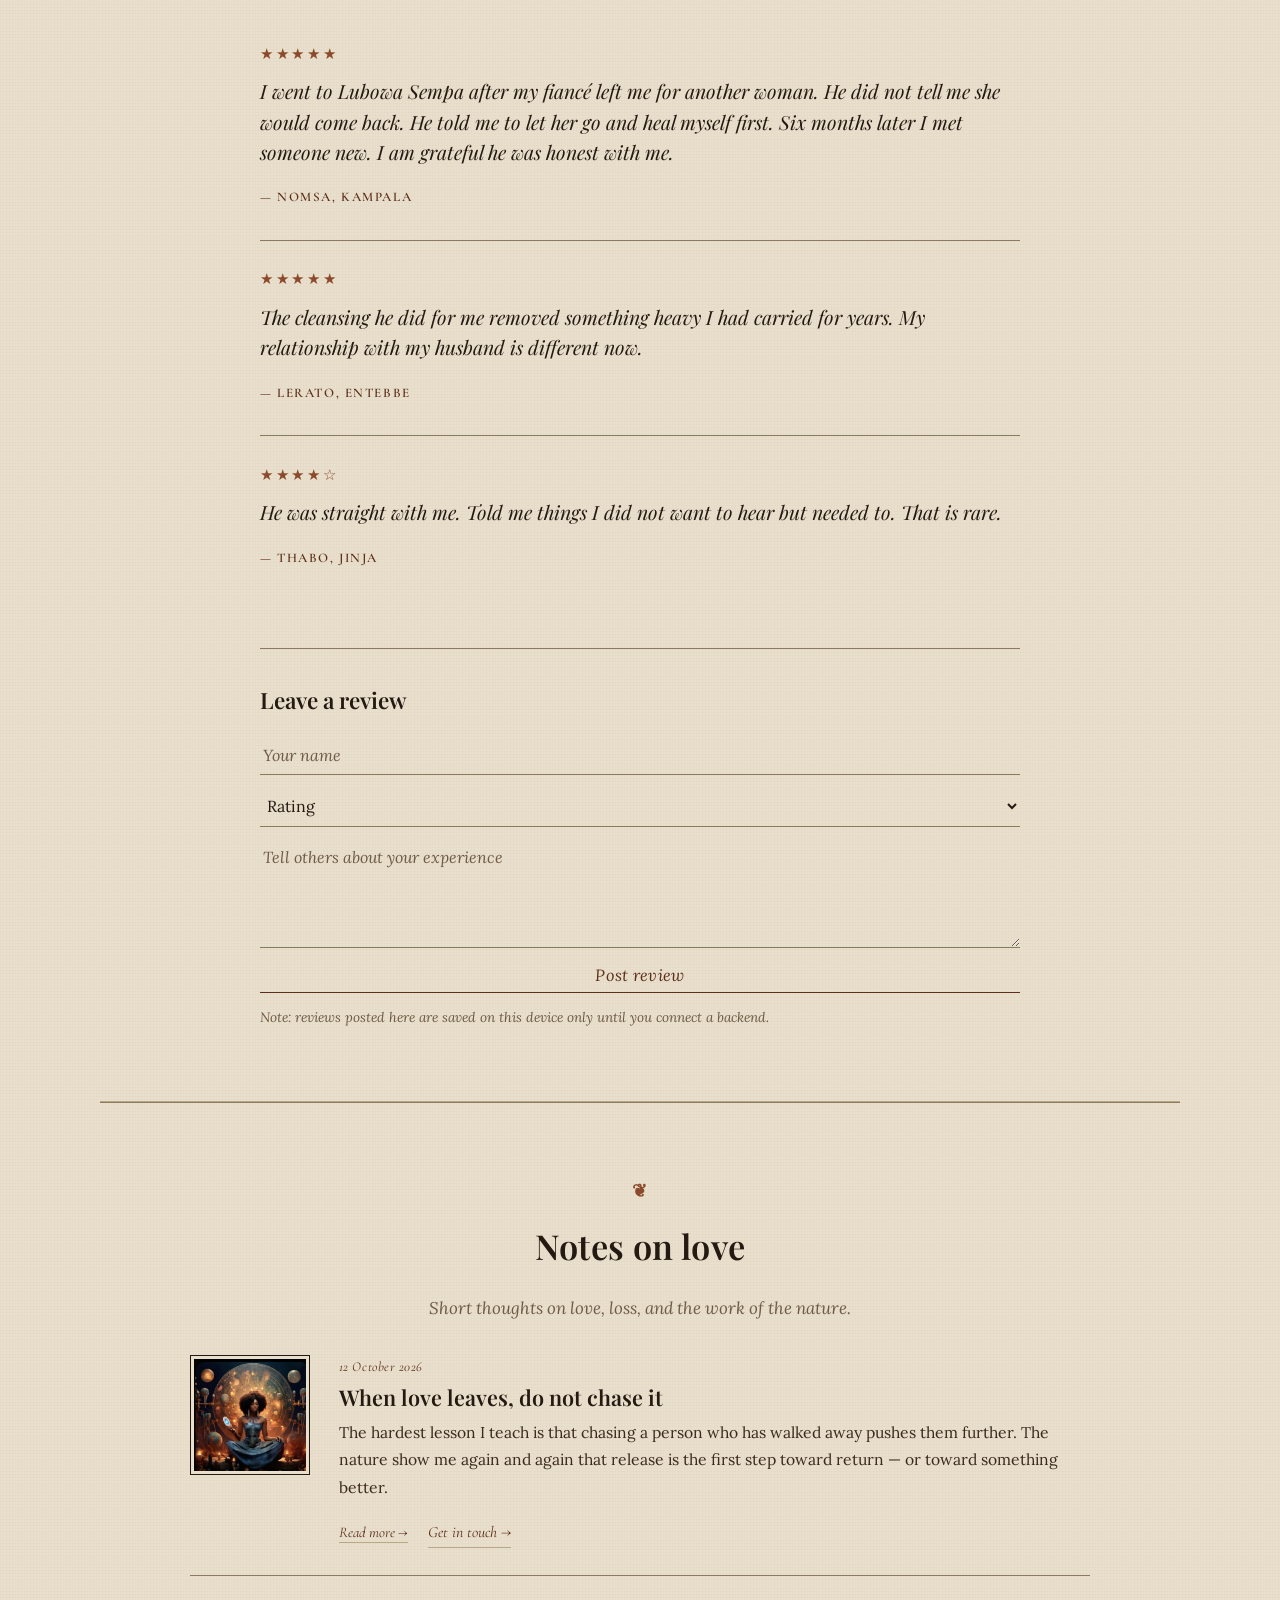
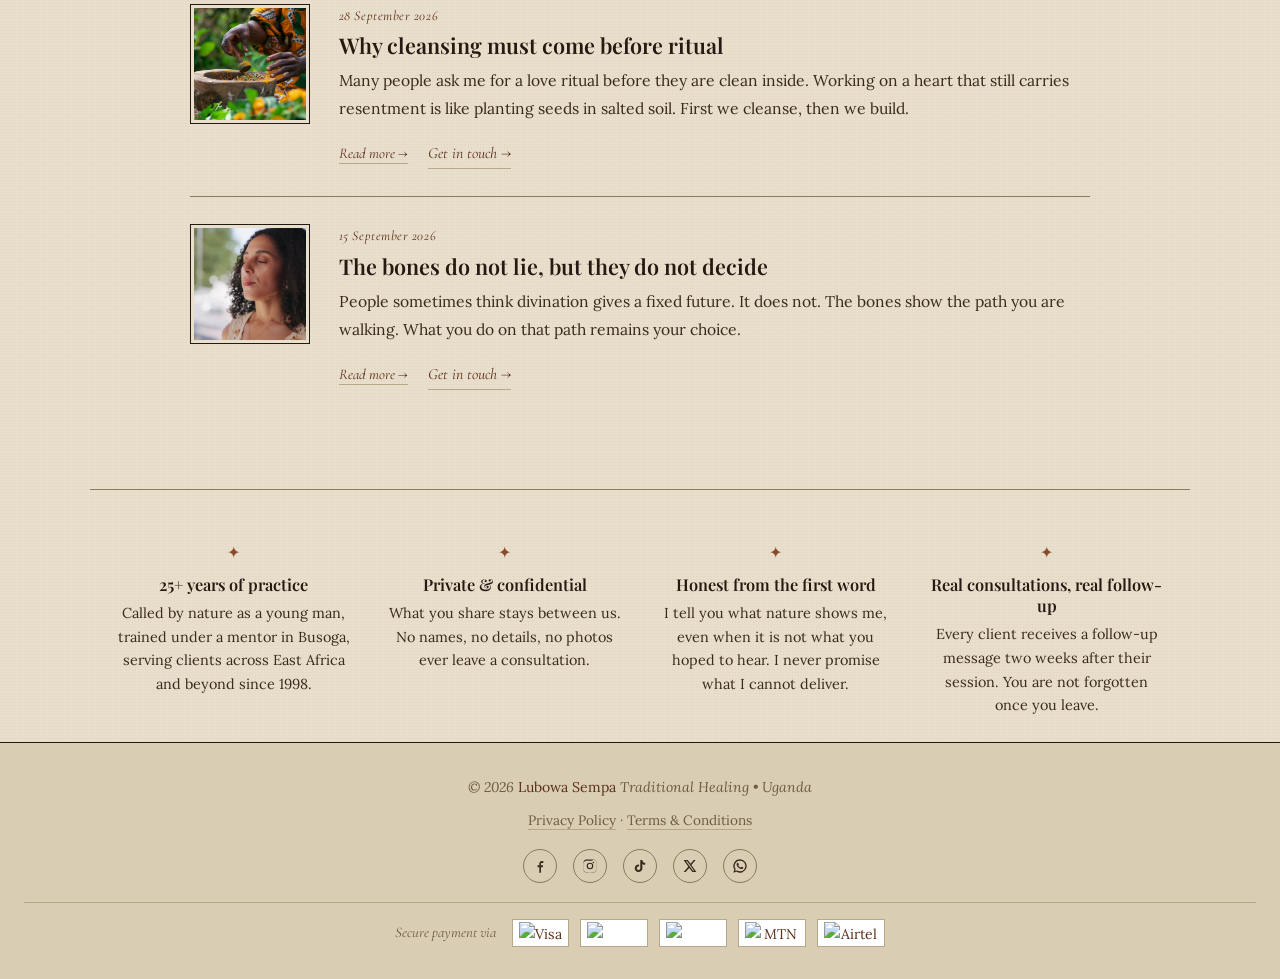
==== commit 9c8ced90: "Real payment logos, trust strip, and contact assurance copy" ====
--- a/index.html
+++ b/index.html
@@ -118,6 +118,28 @@
     </div>
   </section>
 </main>
+  <section class="trust-strip" aria-label="Why clients trust us">
+    <div class="trust-item">
+      <span class="trust-icon">✦</span>
+      <strong>25+ years of practice</strong>
+      <p>Called by nature as a young man, trained under a mentor in Busoga, serving clients across East Africa and beyond since 1998.</p>
+    </div>
+    <div class="trust-item">
+      <span class="trust-icon">✦</span>
+      <strong>Private &amp; confidential</strong>
+      <p>What you share stays between us. No names, no details, no photos ever leave a consultation.</p>
+    </div>
+    <div class="trust-item">
+      <span class="trust-icon">✦</span>
+      <strong>Honest from the first word</strong>
+      <p>I tell you what nature shows me, even when it is not what you hoped to hear. I never promise what I cannot deliver.</p>
+    </div>
+    <div class="trust-item">
+      <span class="trust-icon">✦</span>
+      <strong>Real consultations, real follow-up</strong>
+      <p>Every client receives a follow-up message two weeks after their session. You are not forgotten once you leave.</p>
+    </div>
+  </section>
 
 <footer>
   &copy; 2026 <span>Lubowa Sempa</span> Traditional Healing &bull; Uganda
@@ -140,24 +162,25 @@
     </a>
   </div>
   <div class="payment-methods" aria-label="Accepted payment methods">
-    <span class="payment-label">We accept</span>
-    <span class="payment-icon" title="Visa" aria-label="Visa">
-      <svg viewBox="0 0 48 24" aria-hidden="true"><rect width="48" height="24" rx="3" fill="#1a1f71"/><text x="24" y="16" font-family="Arial,Helvetica,sans-serif" font-size="10" font-weight="700" fill="#fff" text-anchor="middle" letter-spacing="0.5">VISA</text></svg>
-    </span>
-    <span class="payment-icon" title="Mastercard" aria-label="Mastercard">
-      <svg viewBox="0 0 48 24" aria-hidden="true"><rect width="48" height="24" rx="3" fill="#fff" stroke="#ccc"/><circle cx="19" cy="12" r="7" fill="#eb001b"/><circle cx="29" cy="12" r="7" fill="#f79e1b" opacity="0.85"/></svg>
-    </span>
-    <span class="payment-icon" title="PayPal" aria-label="PayPal">
-      <svg viewBox="0 0 48 24" aria-hidden="true"><rect width="48" height="24" rx="3" fill="#003087"/><text x="24" y="16" font-family="Arial,Helvetica,sans-serif" font-size="9" font-weight="700" fill="#fff" text-anchor="middle">PayPal</text></svg>
-    </span>
-    <span class="payment-icon" title="MTN Mobile Money" aria-label="MTN Mobile Money">
-      <svg viewBox="0 0 48 24" aria-hidden="true"><rect width="48" height="24" rx="3" fill="#ffcc00"/><text x="24" y="16" font-family="Arial,Helvetica,sans-serif" font-size="9" font-weight="700" fill="#000" text-anchor="middle">MTN MoMo</text></svg>
-    </span>
-    <span class="payment-icon" title="Airtel Money" aria-label="Airtel Money">
-      <svg viewBox="0 0 48 24" aria-hidden="true"><rect width="48" height="24" rx="3" fill="#e40000"/><text x="24" y="16" font-family="Arial,Helvetica,sans-serif" font-size="9" font-weight="700" fill="#fff" text-anchor="middle">Airtel</text></svg>
+    <span class="payment-label">Secure payment via</span>
+    <span class="payment-icon" title="Visa">
+      <img src="https://upload.wikimedia.org/wikipedia/commons/5/5e/Visa_Inc._logo.svg" alt="Visa" loading="lazy" referrerpolicy="no-referrer">
+    </span>
+    <span class="payment-icon" title="Mastercard">
+      <img src="https://upload.wikimedia.org/wikipedia/commons/2/2a/Mastercard-logo.svg" alt="Mastercard" loading="lazy" referrerpolicy="no-referrer">
+    </span>
+    <span class="payment-icon" title="PayPal">
+      <img src="https://upload.wikimedia.org/wikipedia/commons/b/b5/PayPal.svg" alt="PayPal" loading="lazy" referrerpolicy="no-referrer">
+    </span>
+    <span class="payment-icon" title="MTN Mobile Money">
+      <img src="https://upload.wikimedia.org/wikipedia/commons/9/93/MTN_Logo.svg" alt="MTN Mobile Money" loading="lazy" referrerpolicy="no-referrer">
+    </span>
+    <span class="payment-icon" title="Airtel Money">
+      <img src="https://upload.wikimedia.org/wikipedia/commons/1/1c/Airtel_logo.svg" alt="Airtel Money" loading="lazy" referrerpolicy="no-referrer">
     </span>
   </div>
-</footer>
+
+  </footer>
 <script src="js/script.js"></script>
 <a href="https://wa.me/=Hello%20Lubowa%20Sempa%2C%20I%20would%20like%20to%20ask%20about%20your%20services." class="whatsapp-float" target="_blank" rel="noopener" aria-label="Chat on WhatsApp">
   <svg viewBox="0 0 32 32" aria-hidden="true" focusable="false">
@@ -200,3 +223,5 @@
 
 
 
+
+
--- a/css/style.css
+++ b/css/style.css
@@ -1135,40 +1135,118 @@
   flex-wrap: wrap;
   justify-content: center;
   align-items: center;
-  gap: .55rem;
-  margin-top: 1rem;
+  gap: .7rem;
+  margin-top: 1.2rem;
   padding-top: 1rem;
   border-top: 1px solid var(--rule);
 }
 .payment-label {
   font-family: 'Cormorant Garamond', serif;
   font-style: italic;
-  font-size: .88rem;
+  font-size: .92rem;
   color: var(--muted);
-  margin-right: .35rem;
+  margin-right: .3rem;
 }
 .payment-icon {
   display: inline-flex;
   align-items: center;
   justify-content: center;
-  width: 48px;
-  height: 24px;
+  height: 28px;
+  min-width: 44px;
+  padding: 3px 6px;
+  background: #fff;
   border: 1px solid var(--rule);
-  background: #fff;
   transition: transform .2s ease, border-color .2s ease;
 }
 .payment-icon:hover {
   transform: translateY(-1px);
   border-color: var(--ink);
 }
-.payment-icon svg {
-  width: 100%;
-  height: 100%;
+.payment-icon img {
   display: block;
+  max-height: 22px;
+  max-width: 54px;
+  width: auto;
+  height: auto;
+  object-fit: contain;
 }
 
 @media (max-width: 480px) {
-  .payment-methods { gap: .4rem; }
-  .payment-icon { width: 42px; height: 21px; }
-  .payment-label { font-size: .8rem; width: 100%; text-align: center; margin: 0 0 .3rem 0; }
-}
+  .payment-methods { gap: .5rem; }
+  .payment-label { width: 100%; text-align: center; margin: 0 0 .2rem 0; font-size: .82rem; }
+  .payment-icon { height: 24px; padding: 2px 5px; }
+  .payment-icon img { max-height: 18px; max-width: 44px; }
+}
+
+/* --- Trust strip --- */
+.trust-strip {
+  max-width: 1100px;
+  margin: 0 auto;
+  padding: 3rem 1.5rem 1.5rem;
+  border-top: 1px solid var(--rule-dark);
+  display: grid;
+  grid-template-columns: repeat(4, 1fr);
+  gap: 2rem;
+}
+.trust-item { text-align: center; }
+.trust-icon {
+  display: block;
+  font-size: 1rem;
+  color: var(--clay);
+  margin-bottom: .5rem;
+}
+.trust-item strong {
+  display: block;
+  font-family: 'Playfair Display', serif;
+  font-weight: 600;
+  font-size: 1.02rem;
+  color: var(--ink);
+  margin-bottom: .4rem;
+  line-height: 1.3;
+}
+.trust-item p {
+  font-family: 'Lora', serif;
+  color: var(--ink-2);
+  font-size: .9rem;
+  line-height: 1.65;
+  margin: 0;
+}
+
+@media (max-width: 900px) {
+  .trust-strip { grid-template-columns: repeat(2, 1fr); gap: 1.6rem; padding: 2.5rem 1.2rem 1rem; }
+}
+@media (max-width: 480px) {
+  .trust-strip { grid-template-columns: 1fr; gap: 1.4rem; }
+}
+
+/* --- Contact assurance --- */
+.contact-assurance {
+  max-width: 780px;
+  margin: 3rem auto 0;
+  padding: 1.8rem 2rem;
+  border: 1px solid var(--rule-dark);
+  border-left: 4px solid var(--clay);
+  background: rgba(139, 74, 43, .04);
+}
+.contact-assurance h3 {
+  font-family: 'Playfair Display', serif;
+  font-weight: 600;
+  font-size: 1.3rem;
+  color: var(--ink);
+  margin: 0 0 1rem 0;
+}
+.contact-assurance ol {
+  margin: 0;
+  padding-left: 1.2rem;
+  font-family: 'Lora', serif;
+  color: var(--ink-2);
+  font-size: .97rem;
+  line-height: 1.75;
+}
+.contact-assurance li { margin-bottom: .7rem; }
+.contact-assurance strong { color: var(--ink); }
+
+@media (max-width: 480px) {
+  .contact-assurance { padding: 1.3rem 1.2rem; }
+  .contact-assurance h3 { font-size: 1.15rem; }
+}
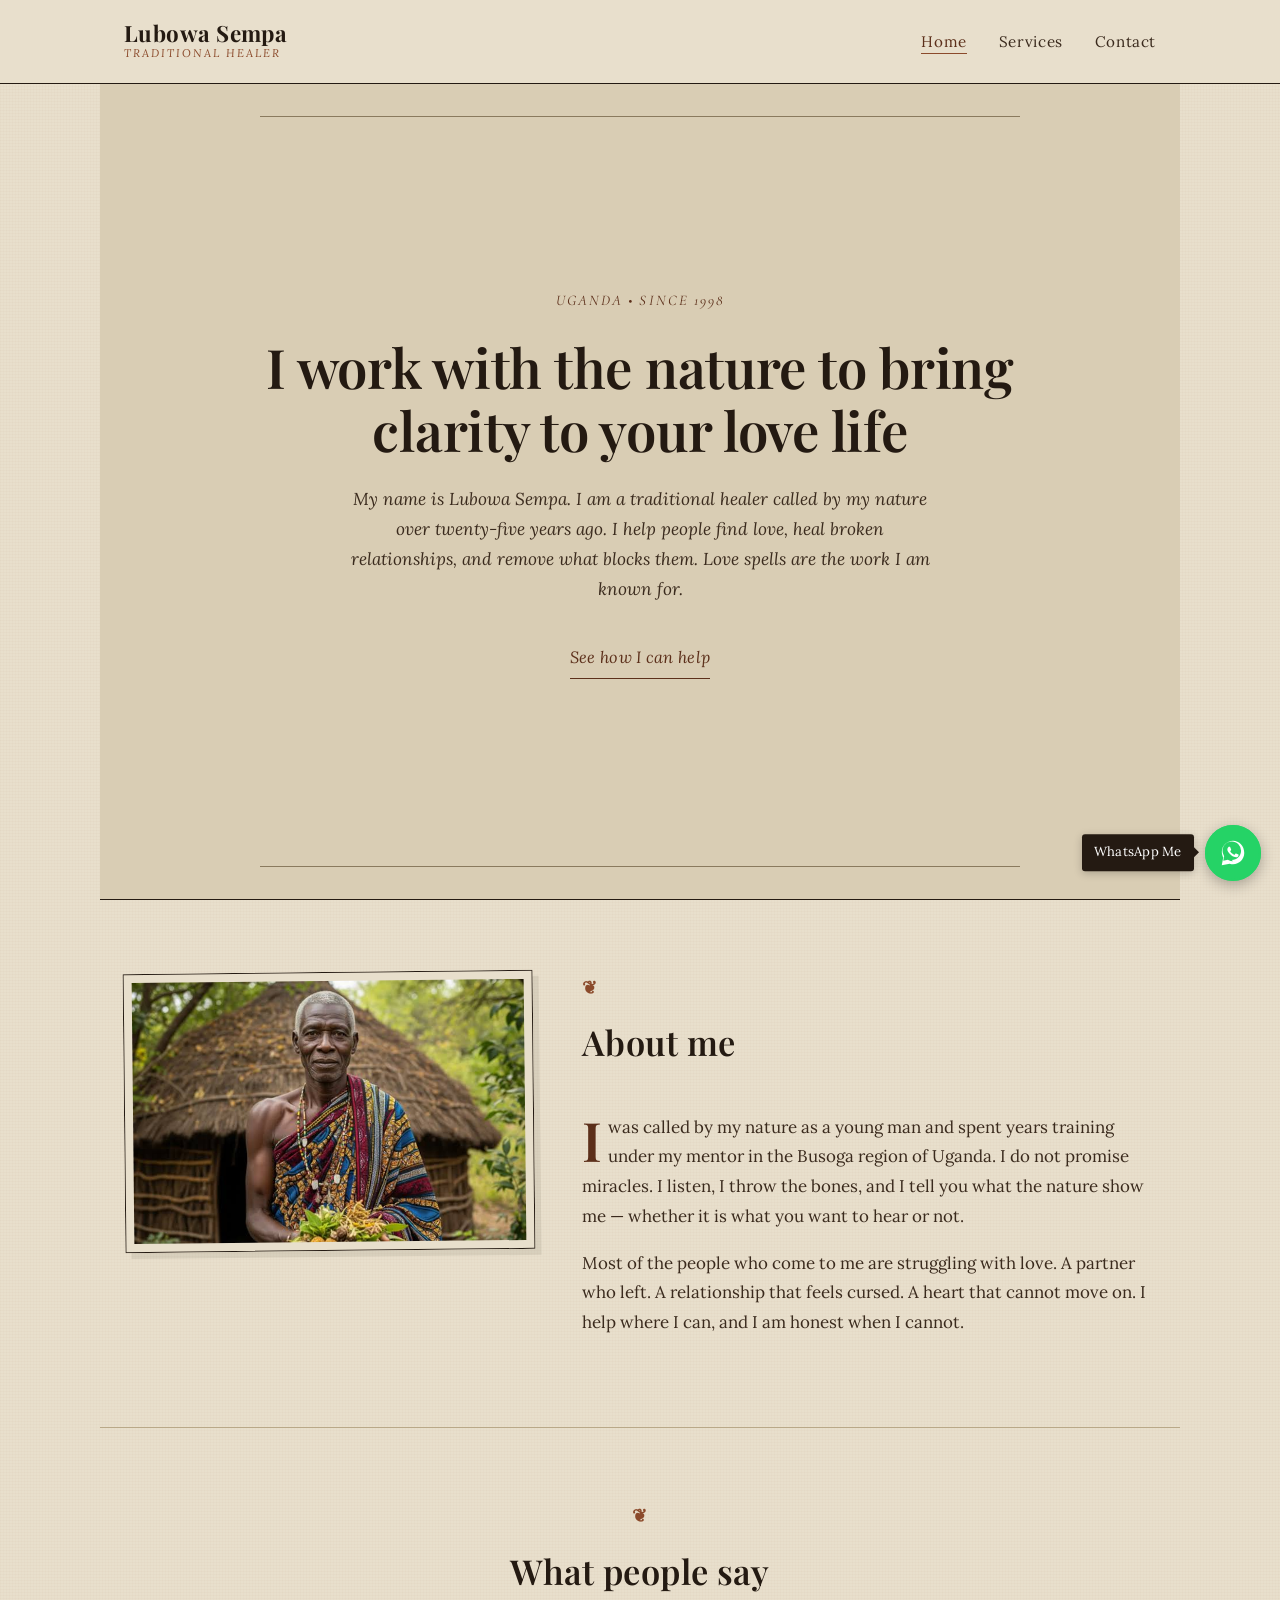
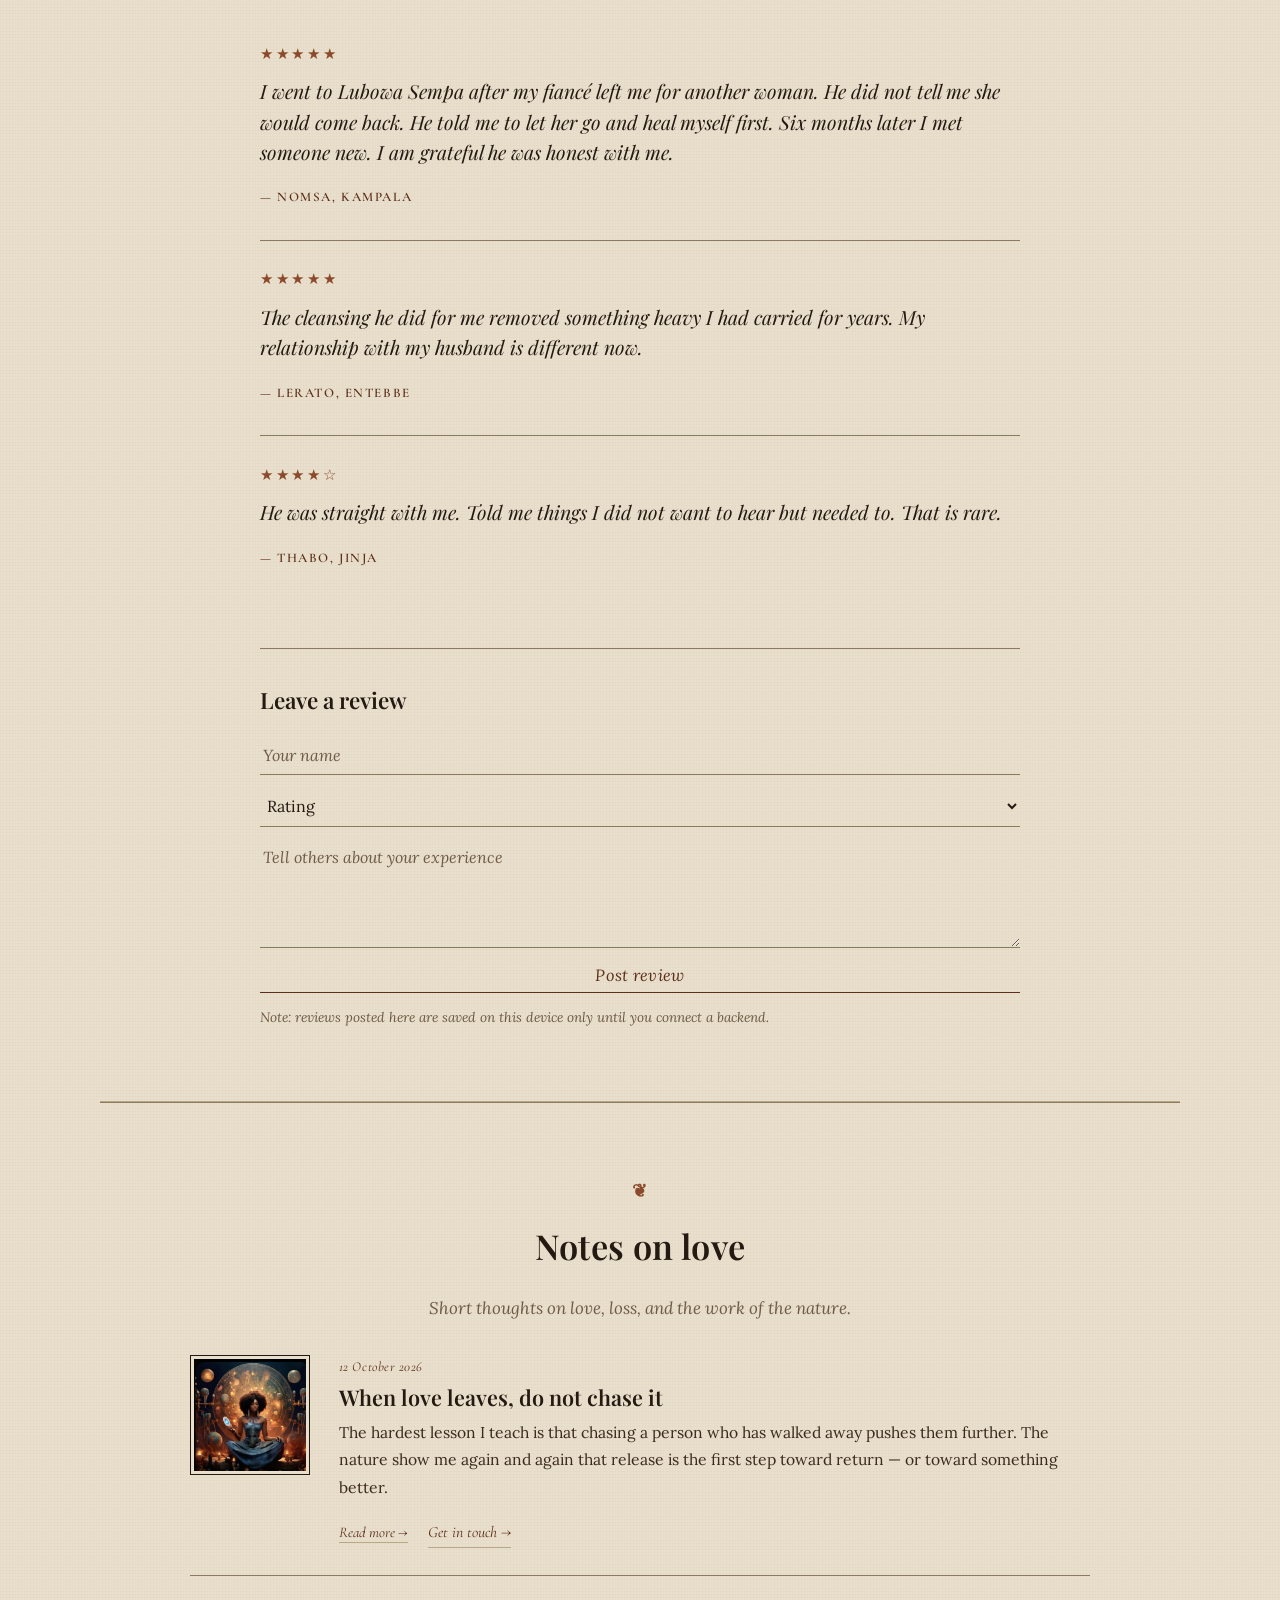
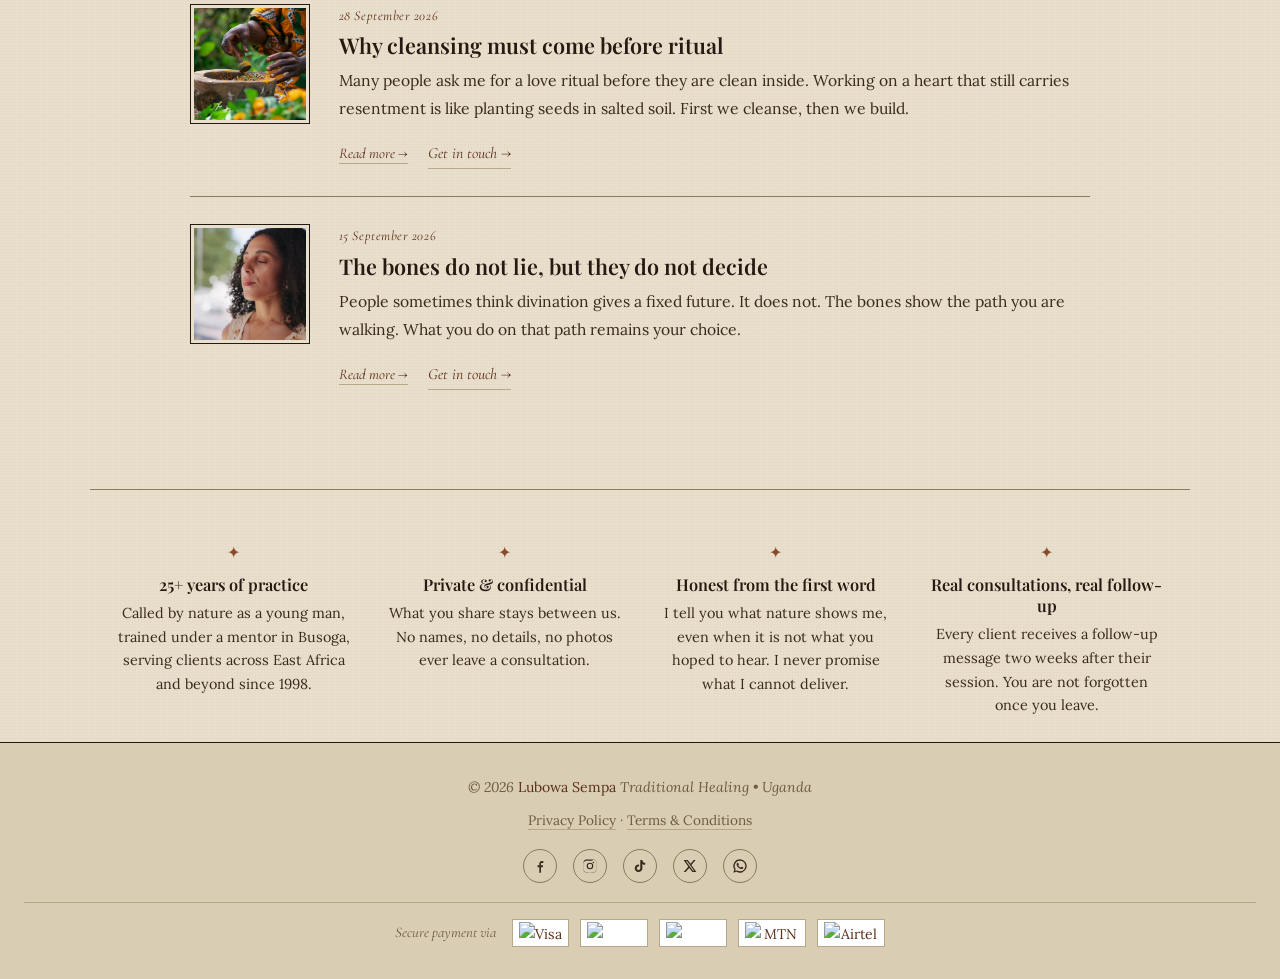
==== commit 0c6eba9b: "Add FAQ, fix WhatsApp pre-filled link, 10s on/off tooltip pulse" ====
--- a/index.html
+++ b/index.html
@@ -186,7 +186,7 @@
   <svg viewBox="0 0 32 32" aria-hidden="true" focusable="false">
     <path fill="currentColor" d="M16.04 3C9.44 3 4.08 8.36 4.08 14.96c0 2.11.55 4.09 1.51 5.81L4 29l8.42-1.55a11.9 11.9 0 0 0 3.62.56h.01c6.6 0 11.96-5.36 11.96-11.96C28.01 8.36 22.65 3 16.04 3zm0 21.87h-.01a9.9 9.9 0 0 1-5.04-1.38l-.36-.21-4.99.92.93-4.87-.24-.5a9.87 9.87 0 0 1-1.51-5.27c0-5.46 4.44-9.9 9.9-9.9 2.65 0 5.13 1.03 7 2.9a9.83 9.83 0 0 1 2.9 7c0 5.46-4.44 9.9-9.9 9.9zm5.43-7.42c-.3-.15-1.76-.87-2.03-.97-.27-.1-.47-.15-.67.15-.2.3-.77.97-.94 1.17-.17.2-.35.22-.65.07-.3-.15-1.26-.46-2.4-1.48-.89-.79-1.49-1.76-1.66-2.06-.17-.3-.02-.46.13-.61.14-.14.3-.35.45-.52.15-.17.2-.3.3-.5.1-.2.05-.37-.03-.52-.07-.15-.67-1.62-.92-2.22-.24-.58-.48-.5-.67-.51h-.57c-.2 0-.52.07-.79.37-.27.3-1.03 1.01-1.03 2.46 0 1.45 1.05 2.85 1.2 3.05.15.2 2.06 3.15 5 4.42.7.3 1.24.48 1.67.62.7.22 1.34.19 1.85.11.56-.08 1.76-.72 2-1.41.25-.7.25-1.29.17-1.41-.07-.12-.27-.2-.57-.35z"/>
   </svg>
-  <span class="whatsapp-tooltip">Chat with us</span>
+  <span class="whatsapp-tooltip">WhatsApp Me</span>
 </a>
 <!-- Shared consultation modal -->
 <div class="modal-overlay" id="consultModal" aria-hidden="true">
@@ -225,3 +225,4 @@
 
 
 
+
--- a/css/style.css
+++ b/css/style.css
@@ -1250,3 +1250,78 @@
   .contact-assurance { padding: 1.3rem 1.2rem; }
   .contact-assurance h3 { font-size: 1.15rem; }
 }
+
+/* --- FAQ section --- */
+.faq-section {
+  max-width: 820px;
+  margin: 0 auto;
+  padding: 3.5rem 1.5rem;
+  border-top: 1px solid var(--rule-dark);
+}
+.faq-list { margin-top: 1.5rem; }
+.faq-item {
+  border-top: 1px solid var(--rule);
+  padding: 1rem 0;
+}
+.faq-item:first-child { border-top: none; padding-top: 0; }
+.faq-item summary {
+  font-family: 'Playfair Display', serif;
+  font-weight: 600;
+  font-size: 1.08rem;
+  color: var(--ink);
+  cursor: pointer;
+  list-style: none;
+  position: relative;
+  padding-right: 2rem;
+  line-height: 1.35;
+}
+.faq-item summary::-webkit-details-marker { display: none; }
+.faq-item summary::after {
+  content: "+";
+  position: absolute;
+  right: 0;
+  top: 0;
+  font-family: 'Cormorant Garamond', serif;
+  font-size: 1.4rem;
+  color: var(--clay);
+  line-height: 1;
+}
+.faq-item[open] summary::after { content: "−"; }
+.faq-item p {
+  font-family: 'Lora', serif;
+  color: var(--ink-2);
+  font-size: .97rem;
+  line-height: 1.75;
+  margin: .8rem 0 0 0;
+}
+
+@media (max-width: 480px) {
+  .faq-section { padding: 2.5rem 1.2rem; }
+  .faq-item summary { font-size: 1rem; }
+}
+
+/* --- WhatsApp tooltip: visible by default, 10s on / 10s off pulse --- */
+.whatsapp-float .whatsapp-tooltip {
+  opacity: 1 !important;
+  transform: translateY(-50%) translateX(0) !important;
+  pointer-events: none;
+}
+
+@media (prefers-reduced-motion: no-preference) {
+  .whatsapp-float .whatsapp-tooltip {
+    animation: wa-tooltip-fade 20s ease-in-out infinite;
+  }
+  @keyframes wa-tooltip-fade {
+    0%, 49%   { opacity: 1; }
+    50%, 100% { opacity: 0; }
+  }
+}
+
+/* Mobile: keep the tooltip visible (no hover on touch) */
+@media (max-width: 480px) {
+  .whatsapp-float .whatsapp-tooltip {
+    display: inline-block !important;
+    font-size: .78rem;
+    padding: .35rem .6rem;
+  }
+}
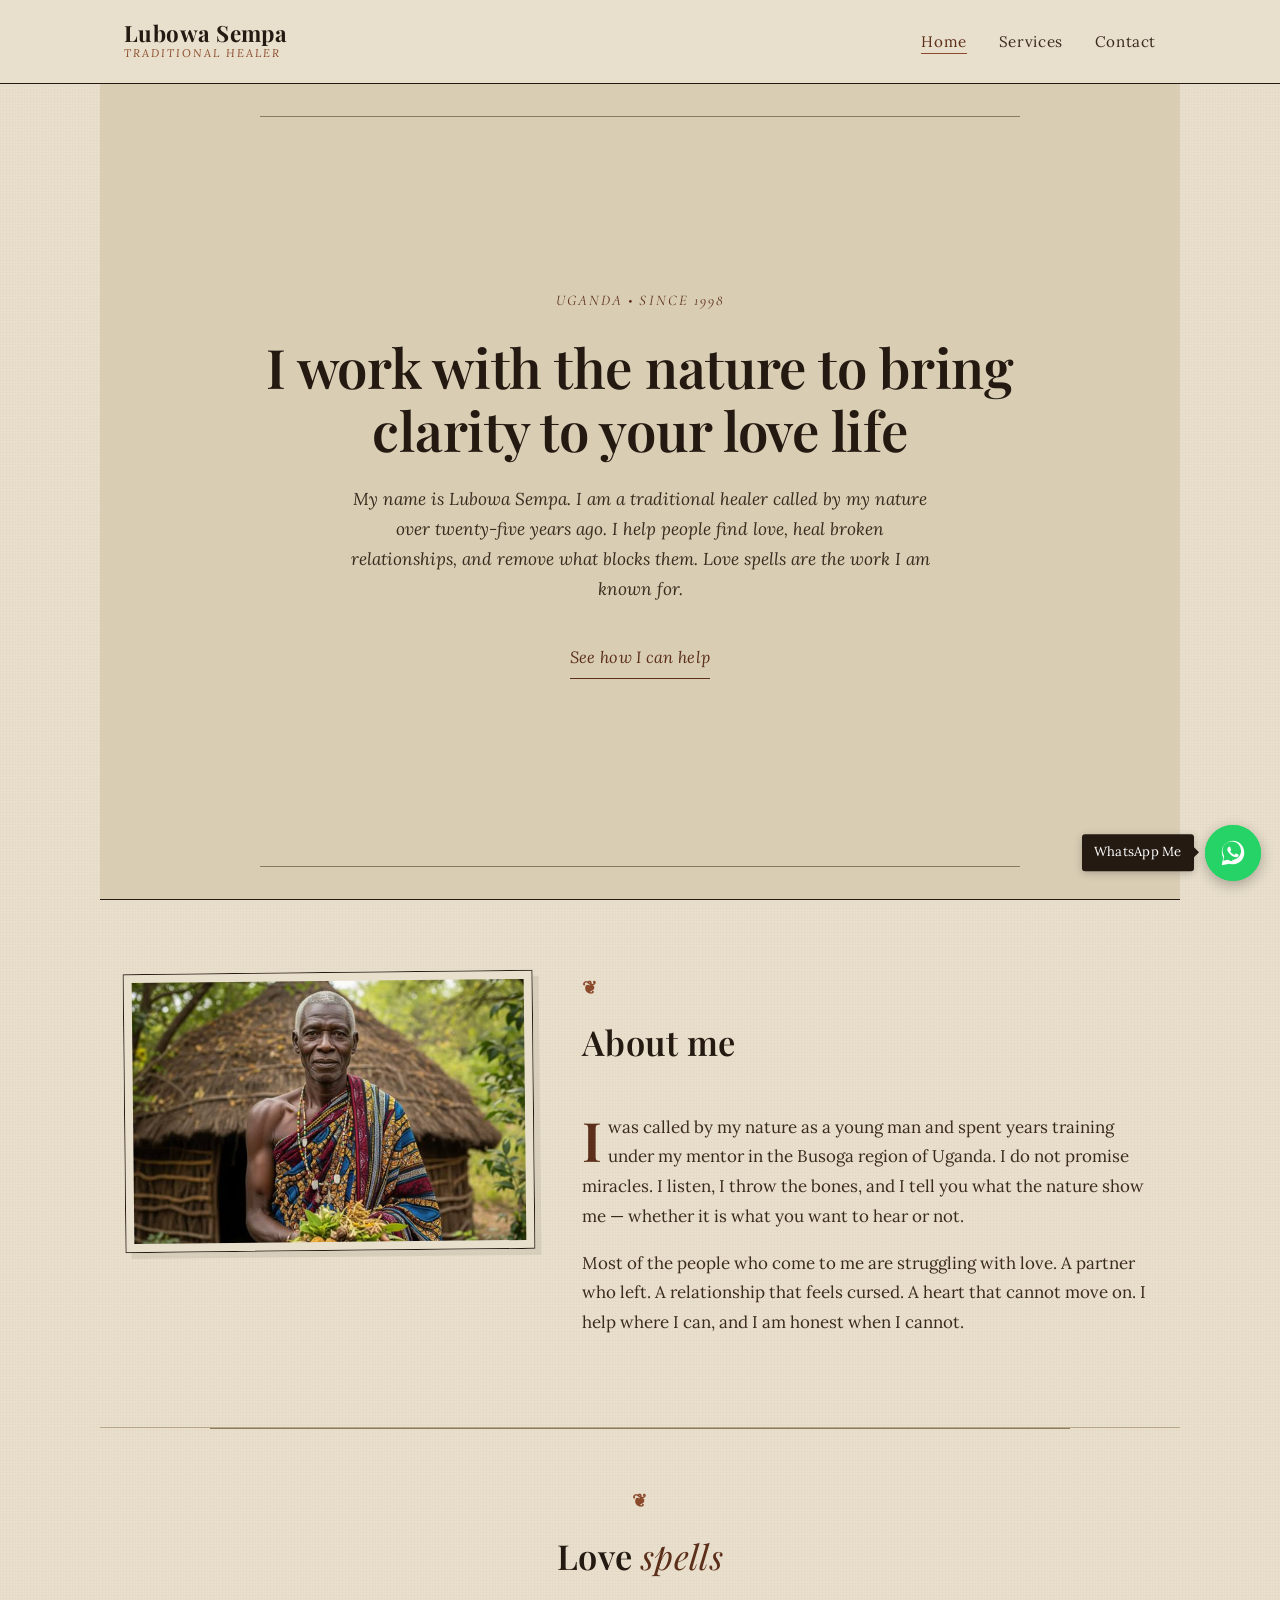
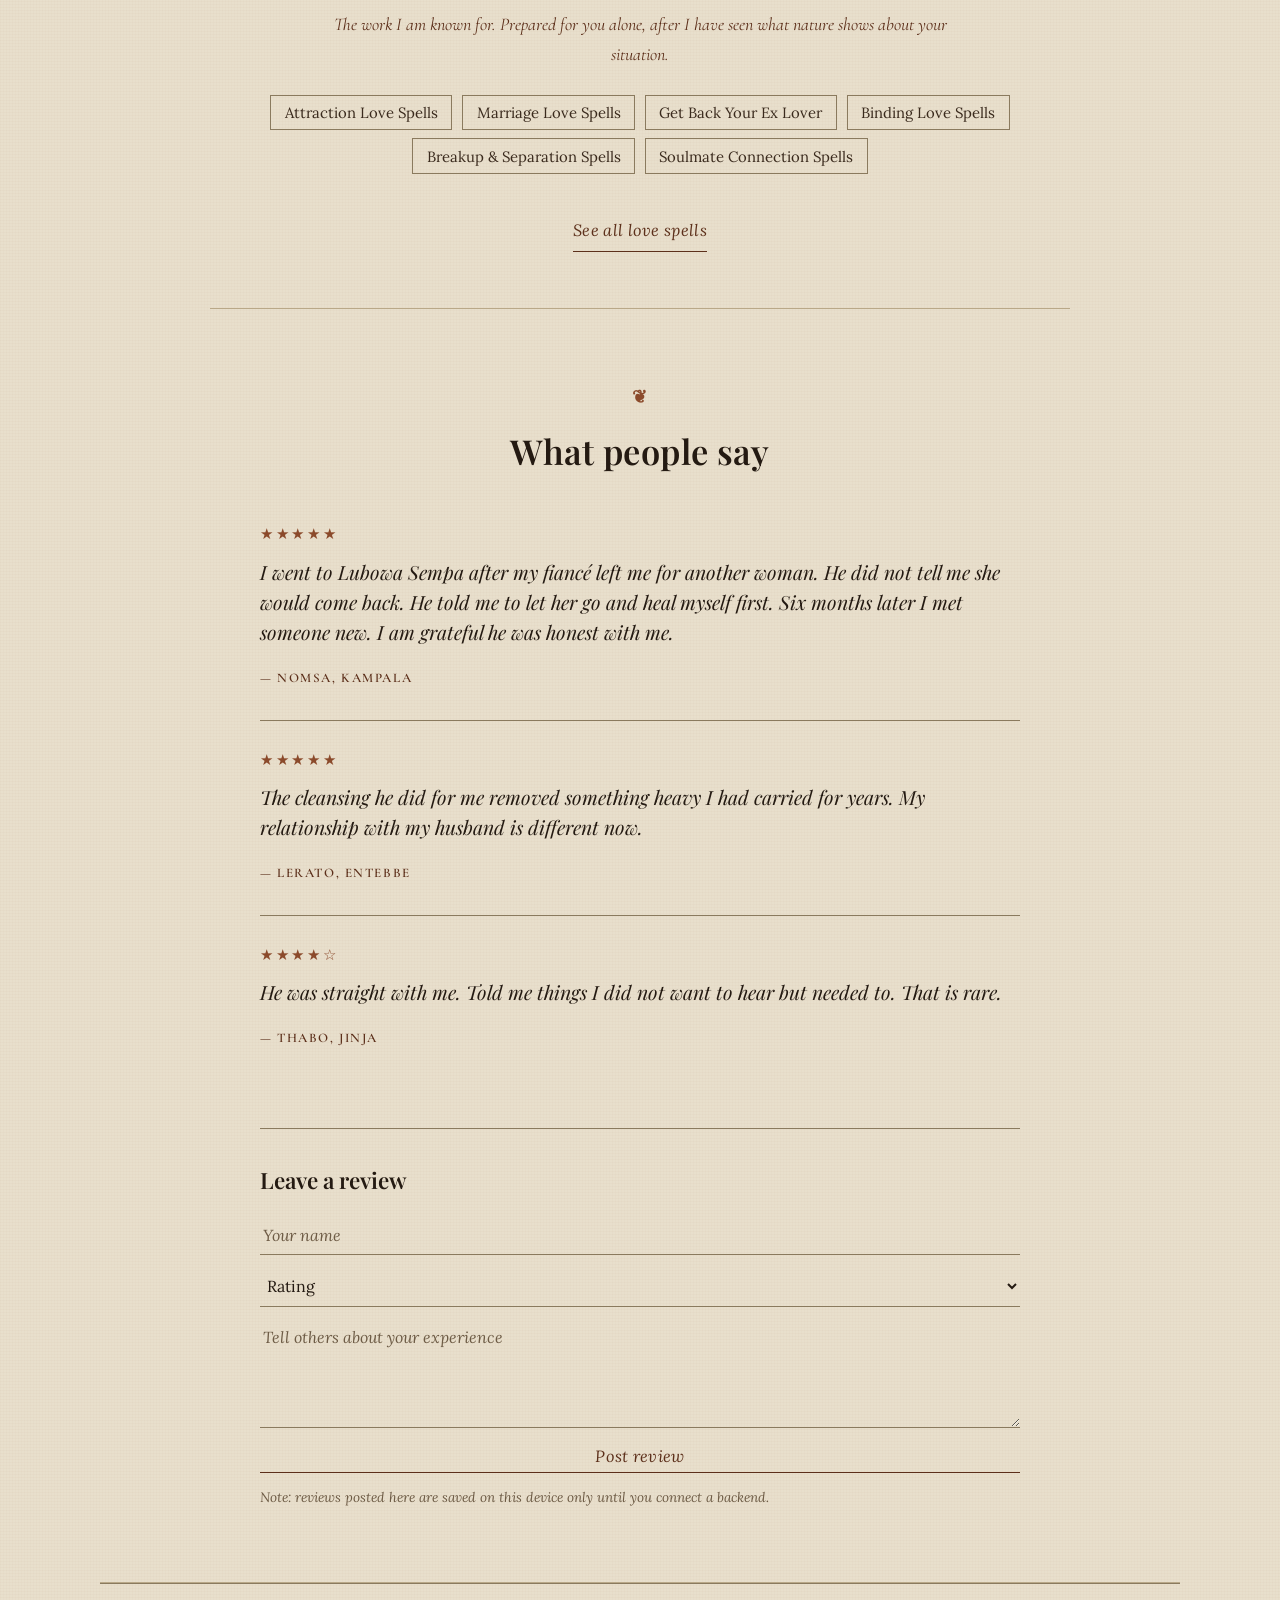
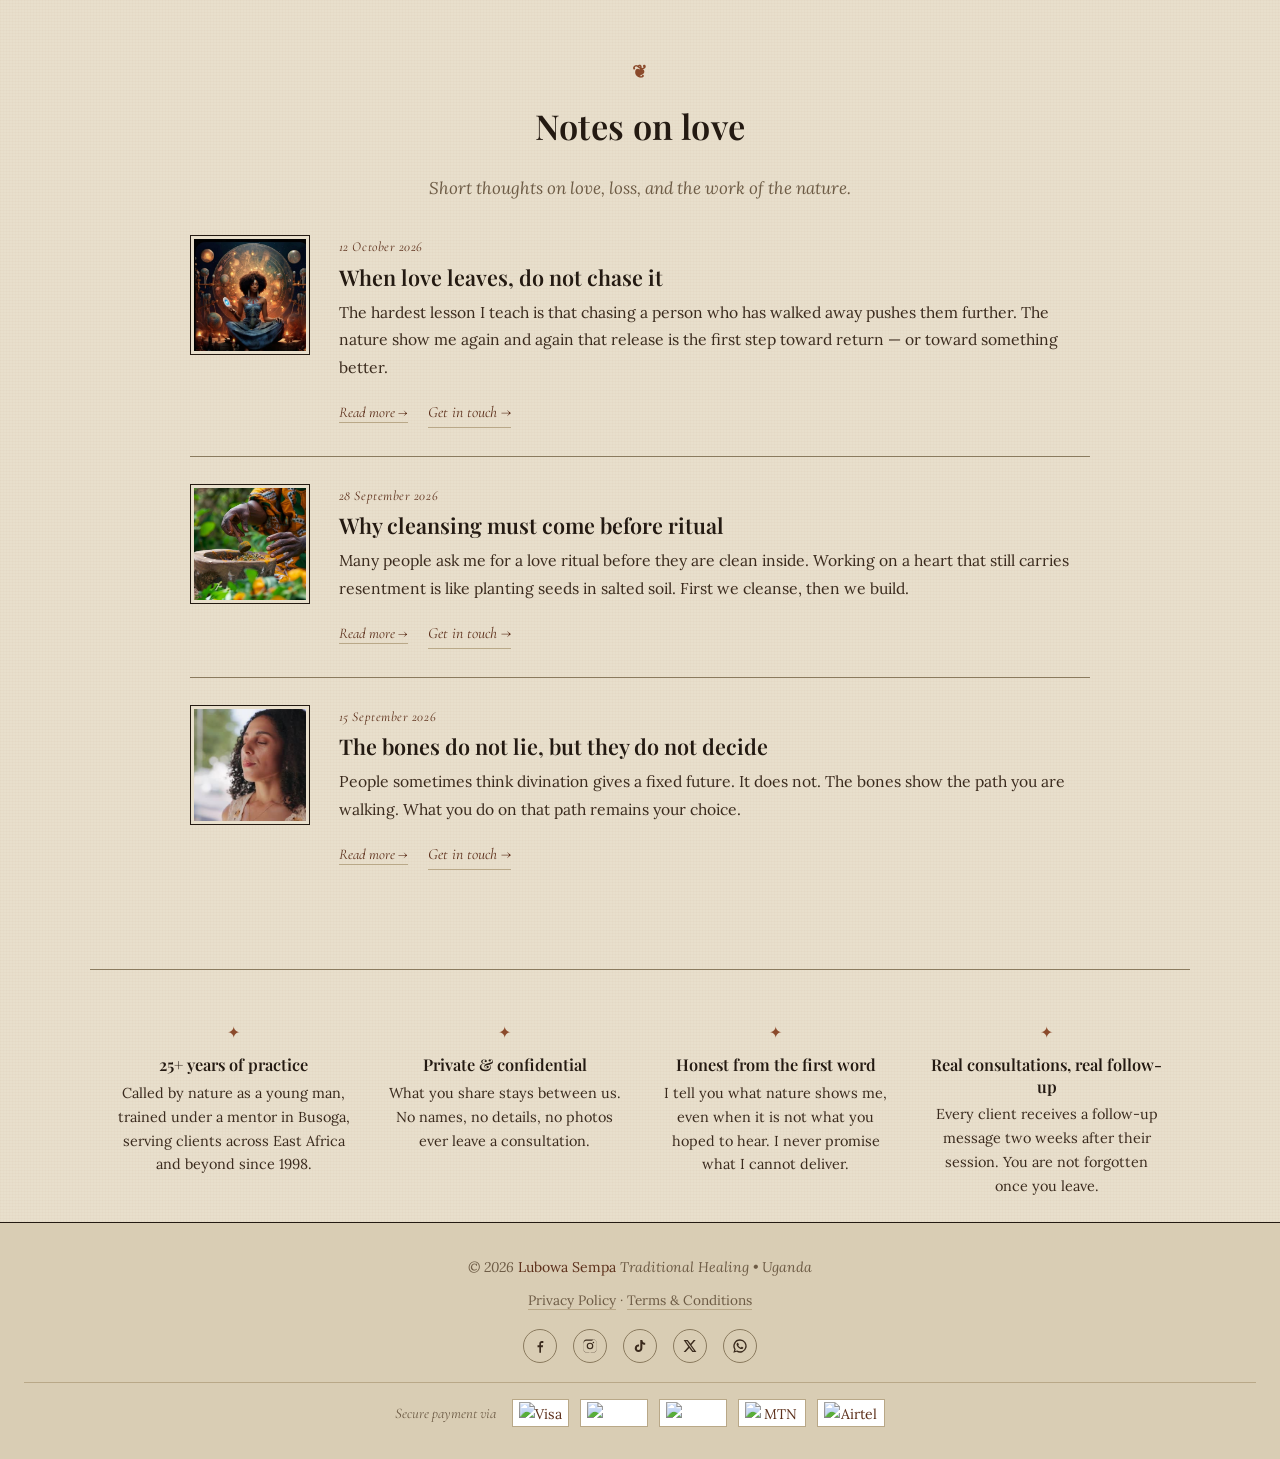
==== commit ac8b9795: "Add love spells sections (attraction, marriage, get back ex, binding, breakup, self-love, protection" ====
--- a/index.html
+++ b/index.html
@@ -40,6 +40,19 @@
         <p>Most of the people who come to me are struggling with love. A partner who left. A relationship that feels cursed. A heart that cannot move on. I help where I can, and I am honest when I cannot.</p>
       </div>
     </div>
+  </section>
+  <section class="love-spells-teaser">
+    <h2 class="section-title">Love <em>spells</em></h2>
+    <p class="teaser-intro">The work I am known for. Prepared for you alone, after I have seen what nature shows about your situation.</p>
+    <ul class="teaser-list">
+      <li>Attraction Love Spells</li>
+      <li>Marriage Love Spells</li>
+      <li>Get Back Your Ex Lover</li>
+      <li>Binding Love Spells</li>
+      <li>Breakup &amp; Separation Spells</li>
+      <li>Soulmate Connection Spells</li>
+    </ul>
+    <a href="services.html#love-spells" class="btn">See all love spells</a>
   </section>
 
   <section class="reviews-section">
@@ -226,3 +239,4 @@
 
 
 
+
--- a/css/style.css
+++ b/css/style.css
@@ -1325,3 +1325,99 @@
     padding: .35rem .6rem;
   }
 }
+
+/* --- Love spells section (services) --- */
+.love-spells {
+  max-width: 1100px;
+  margin: 0 auto;
+  padding: 3.5rem 1.5rem;
+  border-top: 1px solid var(--rule-dark);
+}
+.love-spells-intro {
+  max-width: 720px;
+  margin: -1rem auto 2rem;
+  text-align: center;
+  font-family: 'Lora', serif;
+  color: var(--ink-2);
+  font-size: 1.02rem;
+  line-height: 1.75;
+}
+.spell-grid {
+  display: grid;
+  grid-template-columns: repeat(2, 1fr);
+  gap: 1.4rem 2rem;
+}
+.spell-card {
+  padding: 1.4rem 1.4rem 1.4rem 1.2rem;
+  border-left: 3px solid var(--clay);
+  background: rgba(139, 74, 43, .035);
+}
+.spell-card h3 {
+  font-family: 'Playfair Display', serif;
+  font-weight: 600;
+  font-size: 1.18rem;
+  color: var(--ink);
+  margin: 0 0 .5rem 0;
+  line-height: 1.3;
+}
+.spell-card p {
+  font-family: 'Lora', serif;
+  color: var(--ink-2);
+  font-size: .96rem;
+  line-height: 1.7;
+  margin: 0;
+}
+.love-spells-note {
+  max-width: 720px;
+  margin: 2rem auto 0;
+  text-align: center;
+  font-family: 'Cormorant Garamond', serif;
+  font-style: italic;
+  font-size: 1.08rem;
+  color: var(--clay-deep);
+  line-height: 1.6;
+}
+
+/* --- Love spells teaser (home) --- */
+.love-spells-teaser {
+  max-width: 860px;
+  margin: 0 auto;
+  padding: 3.5rem 1.5rem;
+  border-top: 1px solid var(--rule-dark);
+  text-align: center;
+}
+.teaser-intro {
+  font-family: 'Cormorant Garamond', serif;
+  font-style: italic;
+  font-size: 1.12rem;
+  color: var(--clay-deep);
+  margin: -1rem auto 1.6rem;
+  max-width: 620px;
+  line-height: 1.65;
+}
+.teaser-list {
+  list-style: none;
+  display: flex;
+  flex-wrap: wrap;
+  justify-content: center;
+  gap: .5rem .6rem;
+  padding: 0;
+  margin: 0 0 1.8rem 0;
+}
+.teaser-list li {
+  font-family: 'Lora', serif;
+  font-size: .93rem;
+  color: var(--ink-2);
+  border: 1px solid var(--rule-dark);
+  padding: .45rem .85rem;
+  line-height: 1.3;
+}
+.love-spells-teaser .btn {
+  margin-top: .4rem;
+}
+
+@media (max-width: 900px) {
+  .spell-grid { grid-template-columns: 1fr; gap: 1rem; }
+  .love-spells { padding: 2.5rem 1.2rem; }
+  .love-spells-teaser { padding: 2.5rem 1.2rem; }
+}
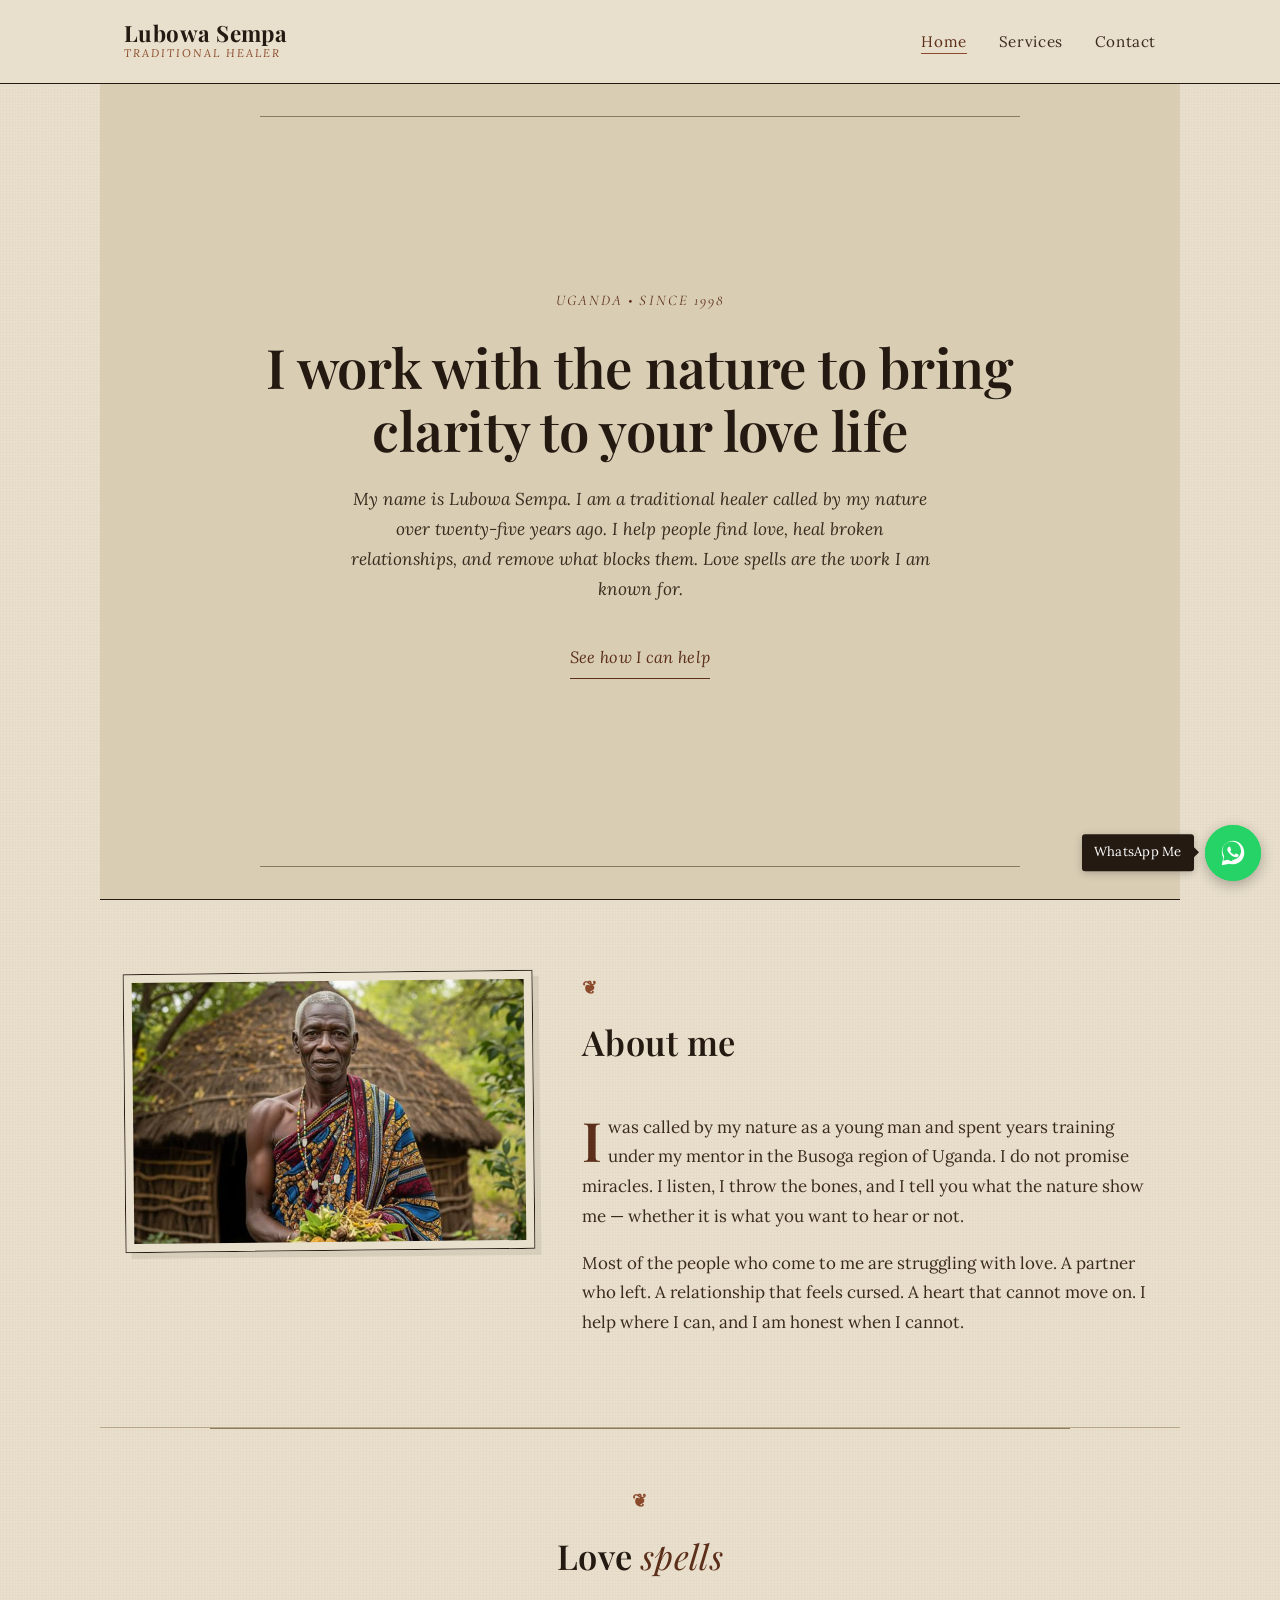
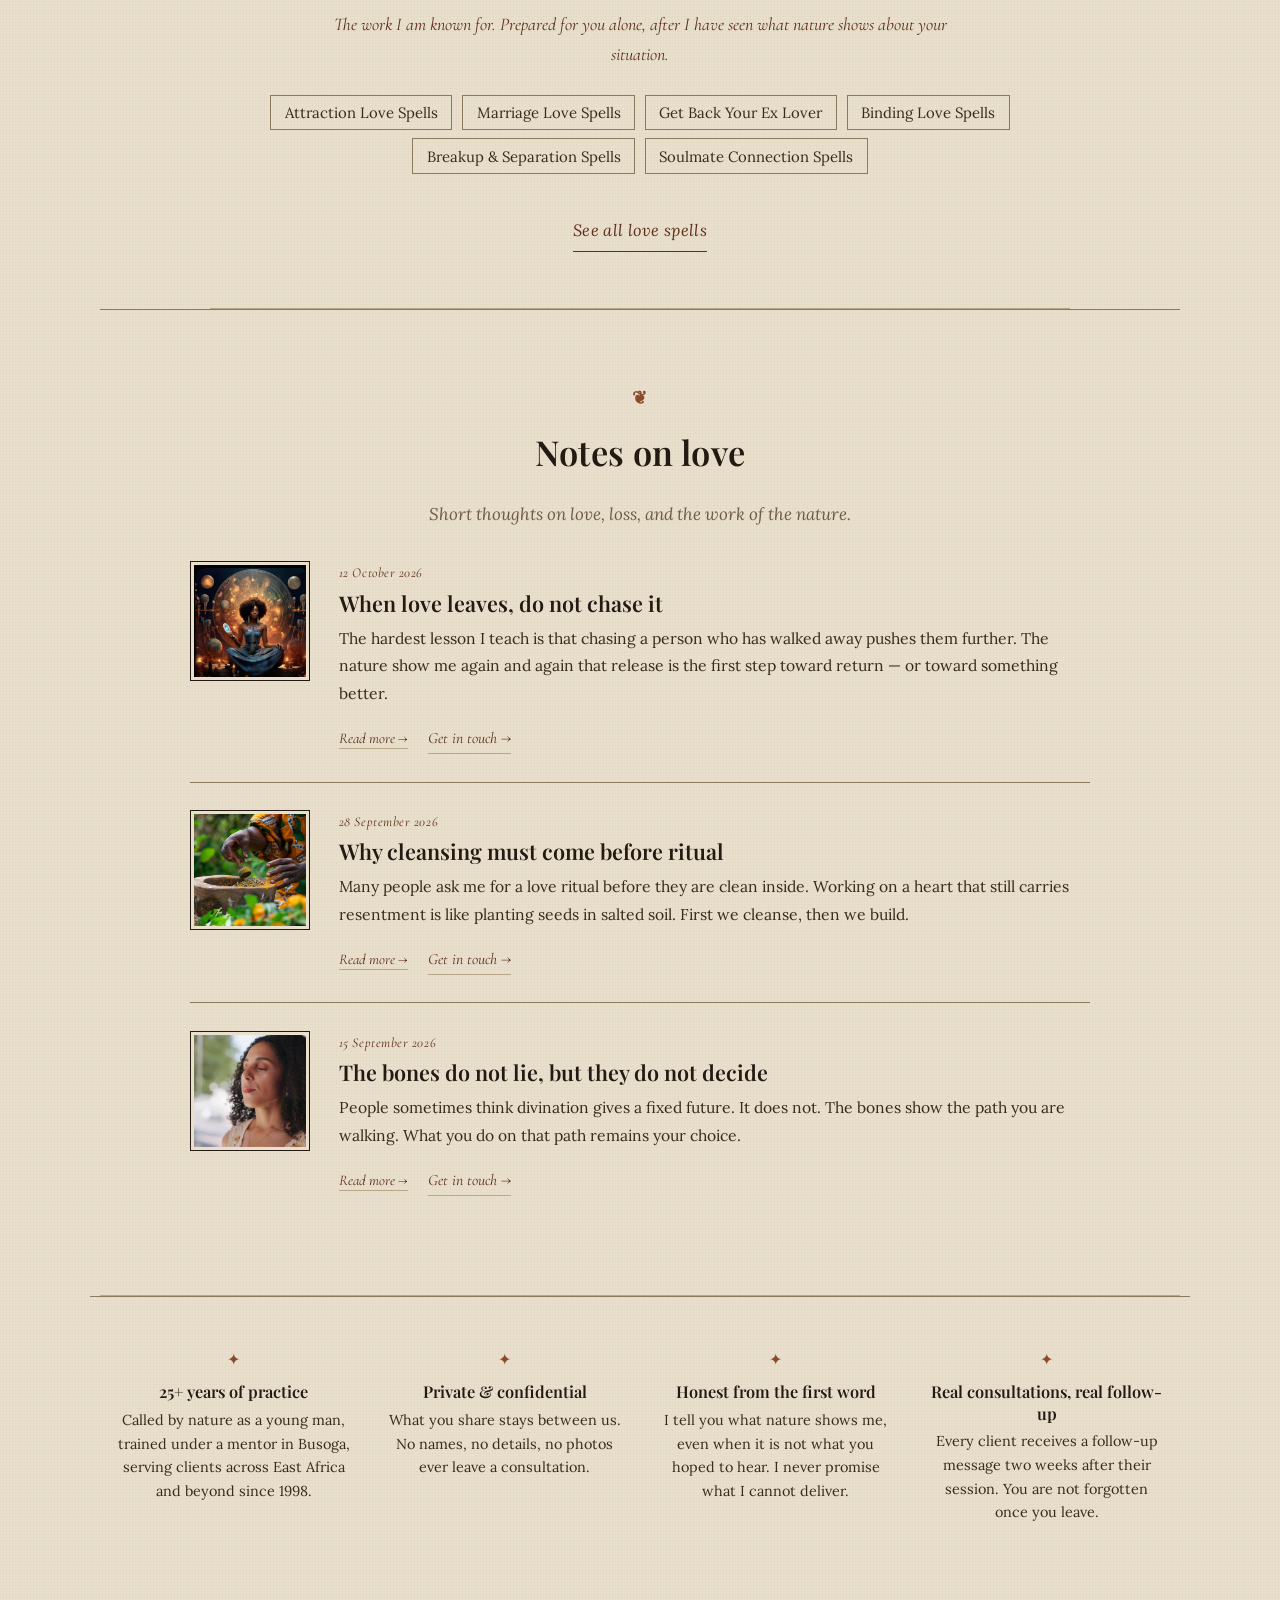
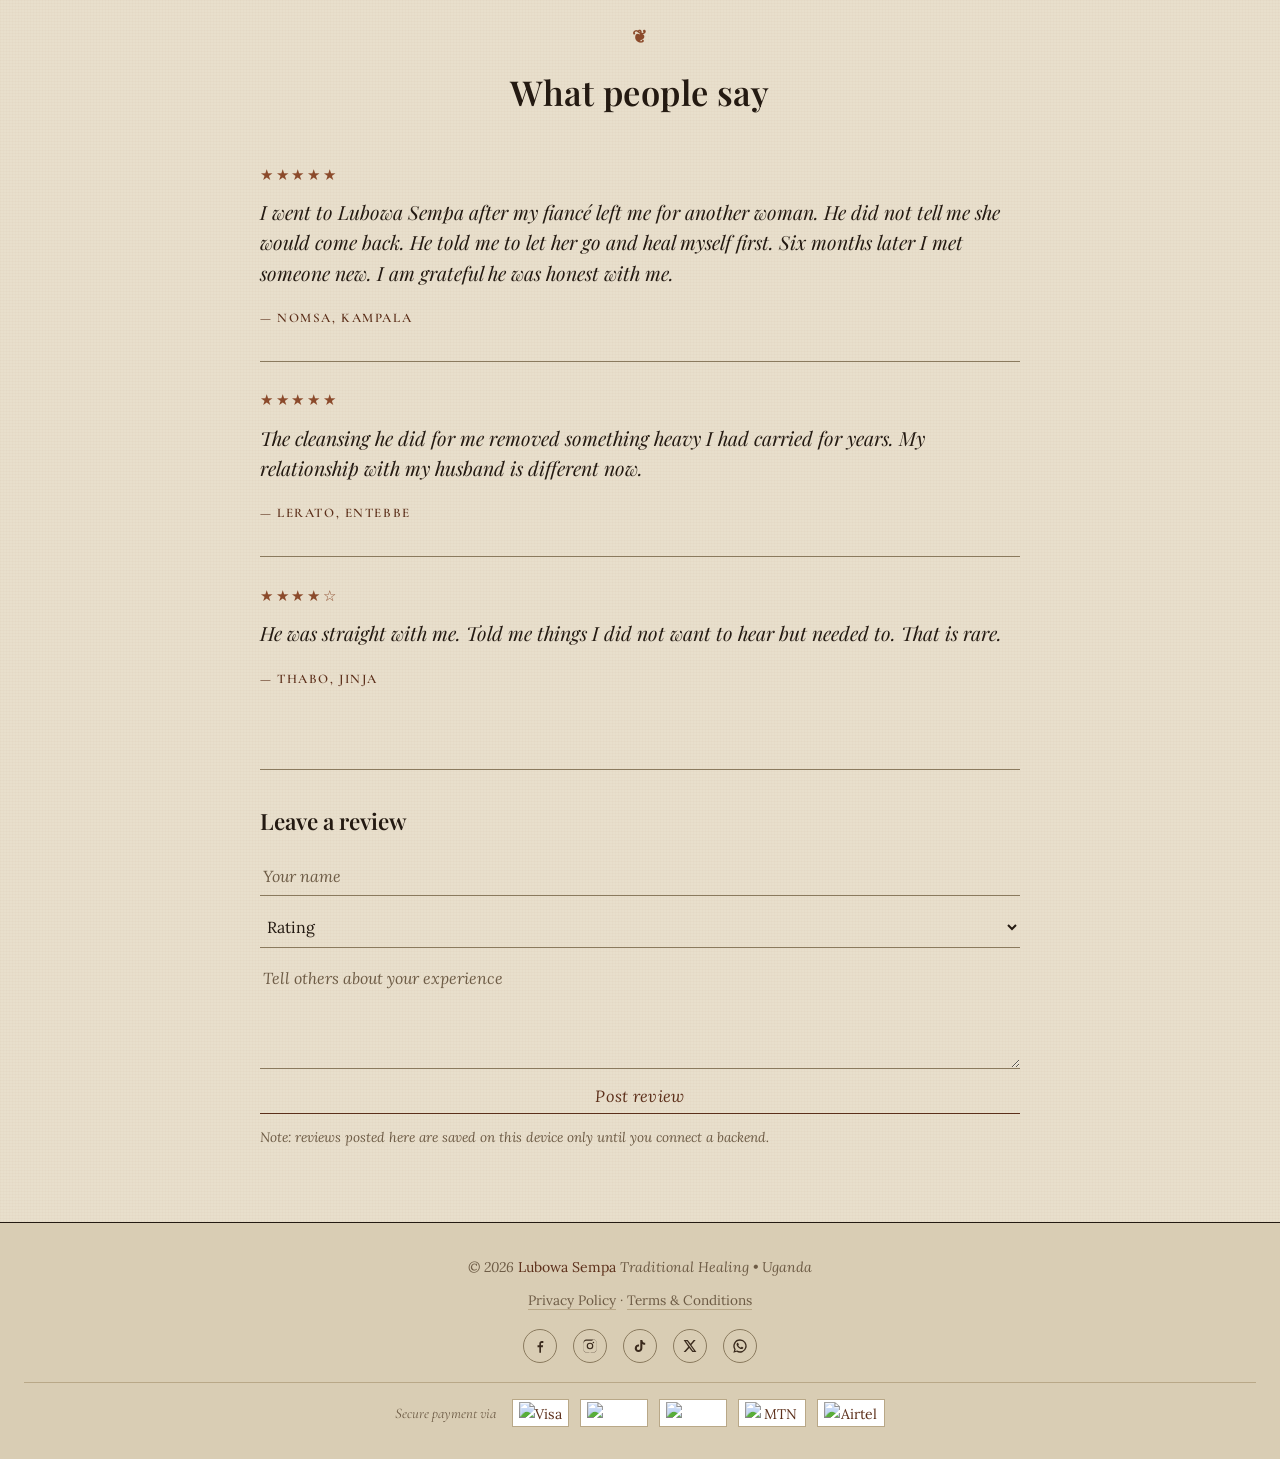
==== commit d90a2822: "Move reviews to be last section before footer; fix whatsapp link" ====
--- a/index.html
+++ b/index.html
@@ -55,44 +55,7 @@
     <a href="services.html#love-spells" class="btn">See all love spells</a>
   </section>
 
-  <section class="reviews-section">
-    <h2 class="section-title">What people say</h2>
-    <div class="reviews-grid">
-      <div class="review-card big">
-        <div class="stars">★★★★★</div>
-        <p>I went to Lubowa Sempa after my fiancé left me for another woman. He did not tell me she would come back. He told me to let her go and heal myself first. Six months later I met someone new. I am grateful he was honest with me.</p>
-        <span class="reviewer">— Nomsa, Kampala</span>
-      </div>
-      <div class="review-card">
-        <div class="stars">★★★★★</div>
-        <p>The cleansing he did for me removed something heavy I had carried for years. My relationship with my husband is different now.</p>
-        <span class="reviewer">— Lerato, Entebbe</span>
-      </div>
-      <div class="review-card">
-        <div class="stars">★★★★☆</div>
-        <p>He was straight with me. Told me things I did not want to hear but needed to. That is rare.</p>
-        <span class="reviewer">— Thabo, Jinja</span>
-      </div>
-    </div>
-
-    <div class="add-review">
-      <h3>Leave a review</h3>
-      <form id="reviewForm">
-        <input type="text" name="name" placeholder="Your name" required>
-        <select name="rating" required>
-          <option value="">Rating</option>
-          <option value="5">★★★★★</option>
-          <option value="4">★★★★</option>
-          <option value="3">★★★</option>
-          <option value="2">★★</option>
-          <option value="1">★</option>
-        </select>
-        <textarea name="review" placeholder="Tell others about your experience" required></textarea>
-        <button type="submit" class="btn">Post review</button>
-      </form>
-      <p class="note">Note: reviews posted here are saved on this device only until you connect a backend.</p>
-    </div>
-  </section>
+  
 
   <section class="blog-section">
     <h2 class="section-title">Notes on love</h2>
@@ -130,8 +93,7 @@
       </article>
     </div>
   </section>
-</main>
-  <section class="trust-strip" aria-label="Why clients trust us">
+<section class="trust-strip" aria-label="Why clients trust us">
     <div class="trust-item">
       <span class="trust-icon">✦</span>
       <strong>25+ years of practice</strong>
@@ -153,6 +115,46 @@
       <p>Every client receives a follow-up message two weeks after their session. You are not forgotten once you leave.</p>
     </div>
   </section>
+</main>
+<section class="reviews-section">
+    <h2 class="section-title">What people say</h2>
+    <div class="reviews-grid">
+      <div class="review-card big">
+        <div class="stars">★★★★★</div>
+        <p>I went to Lubowa Sempa after my fiancé left me for another woman. He did not tell me she would come back. He told me to let her go and heal myself first. Six months later I met someone new. I am grateful he was honest with me.</p>
+        <span class="reviewer">— Nomsa, Kampala</span>
+      </div>
+      <div class="review-card">
+        <div class="stars">★★★★★</div>
+        <p>The cleansing he did for me removed something heavy I had carried for years. My relationship with my husband is different now.</p>
+        <span class="reviewer">— Lerato, Entebbe</span>
+      </div>
+      <div class="review-card">
+        <div class="stars">★★★★☆</div>
+        <p>He was straight with me. Told me things I did not want to hear but needed to. That is rare.</p>
+        <span class="reviewer">— Thabo, Jinja</span>
+      </div>
+    </div>
+
+    <div class="add-review">
+      <h3>Leave a review</h3>
+      <form id="reviewForm">
+        <input type="text" name="name" placeholder="Your name" required>
+        <select name="rating" required>
+          <option value="">Rating</option>
+          <option value="5">★★★★★</option>
+          <option value="4">★★★★</option>
+          <option value="3">★★★</option>
+          <option value="2">★★</option>
+          <option value="1">★</option>
+        </select>
+        <textarea name="review" placeholder="Tell others about your experience" required></textarea>
+        <button type="submit" class="btn">Post review</button>
+      </form>
+      <p class="note">Note: reviews posted here are saved on this device only until you connect a backend.</p>
+    </div>
+  </section>
+  
 
 <footer>
   &copy; 2026 <span>Lubowa Sempa</span> Traditional Healing &bull; Uganda
@@ -240,3 +242,4 @@
 
 
 
+
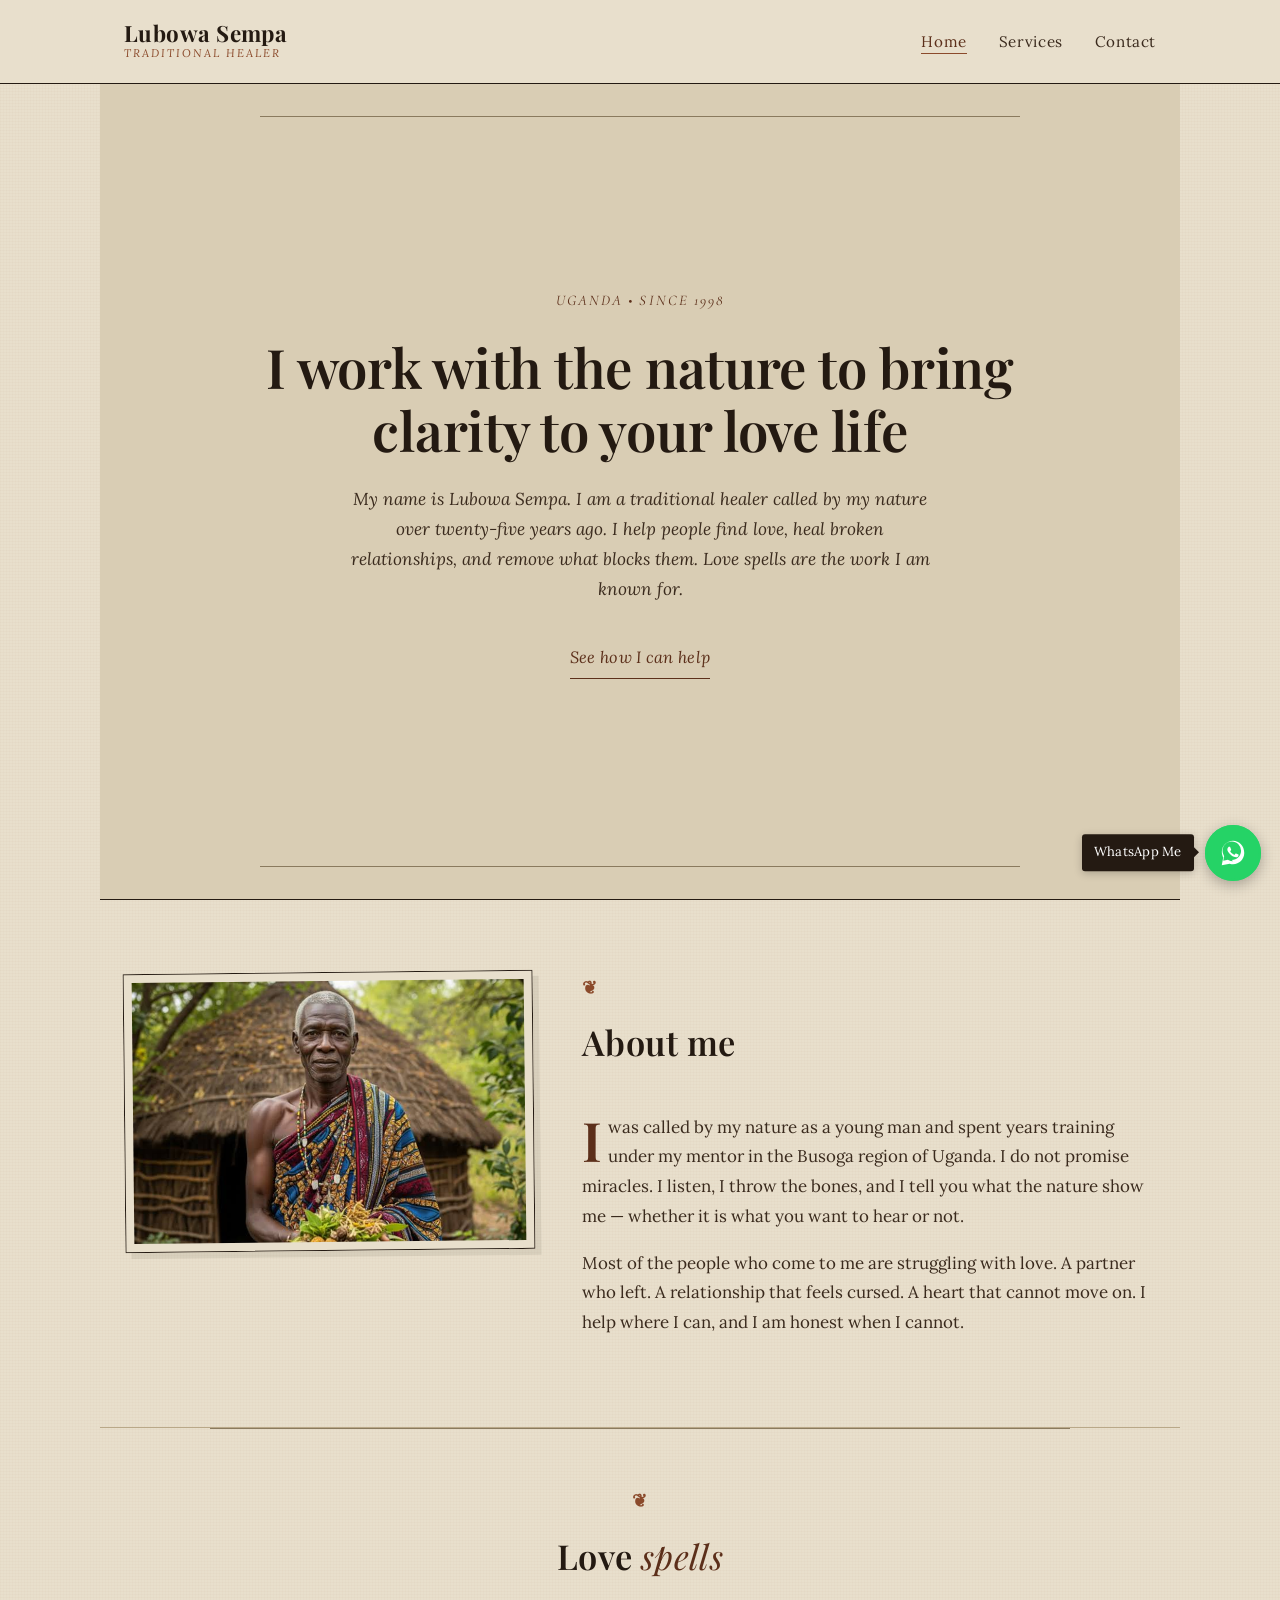
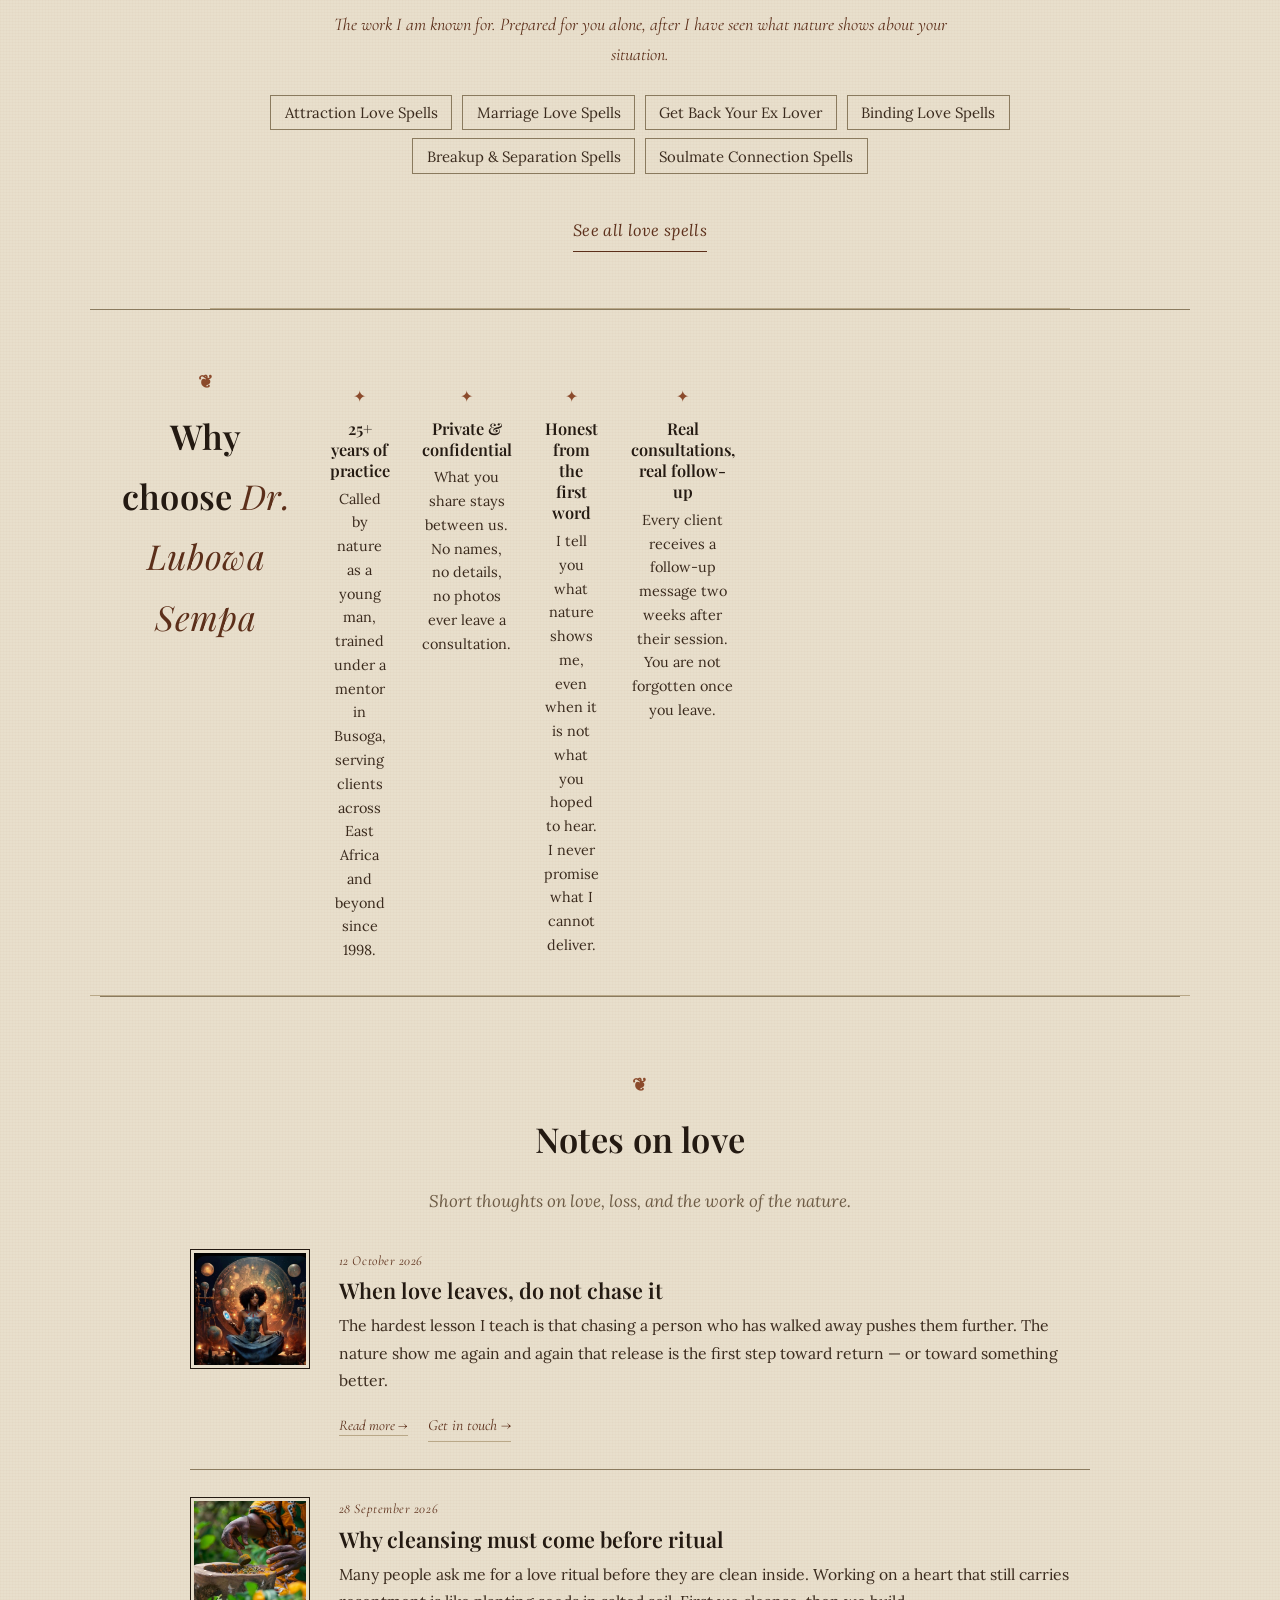
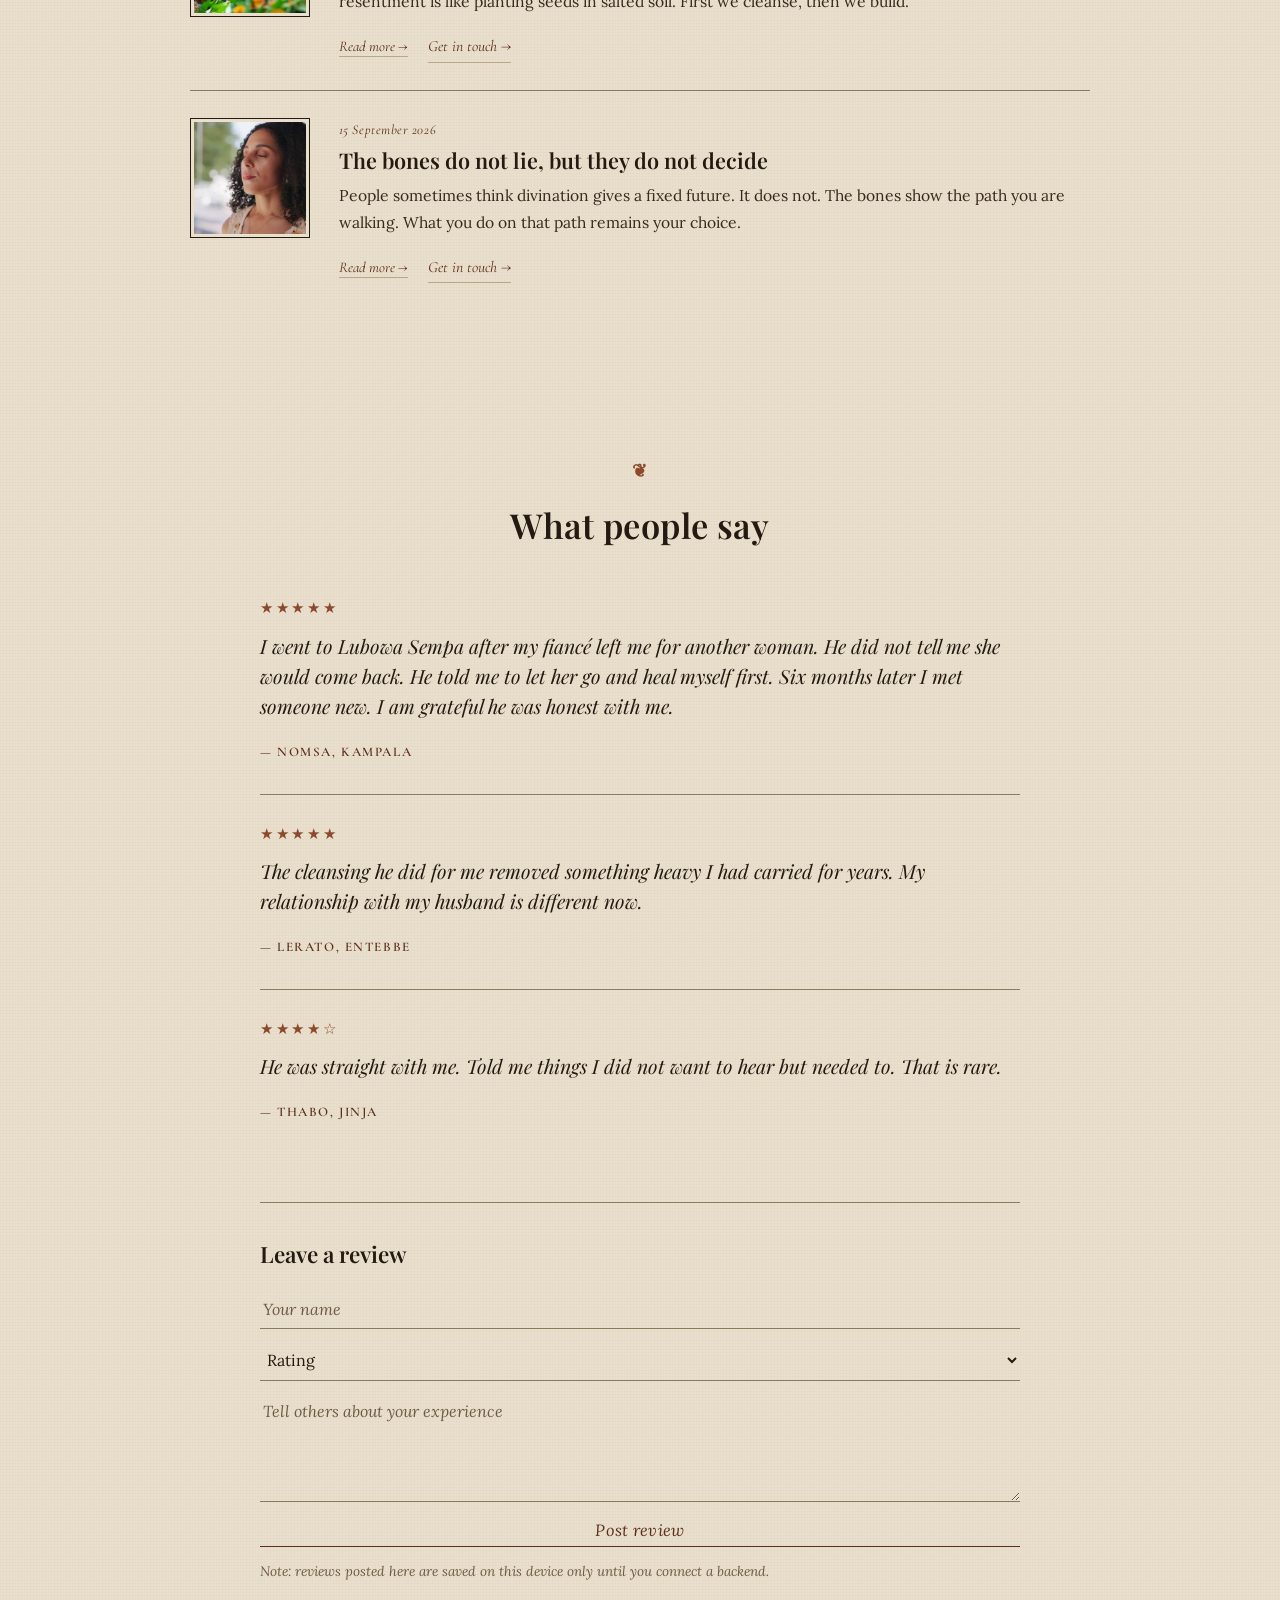
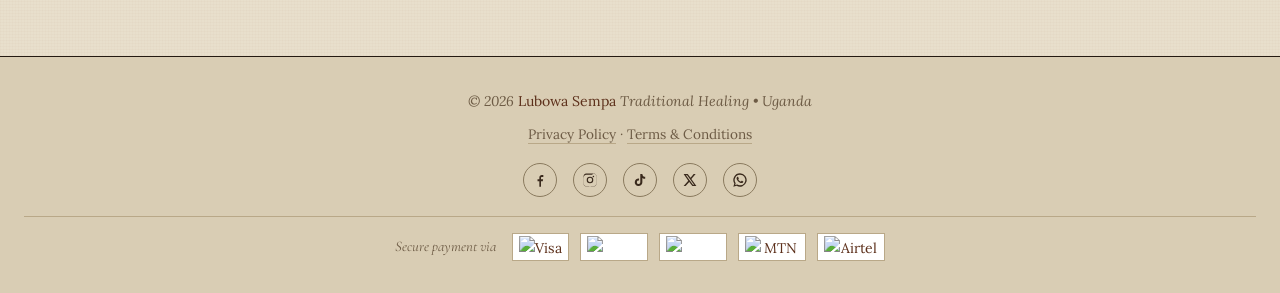
==== commit 68ac0f62: "Fix section order: Why choose above Notes on love, reviews last before footer; fix whatsapp link" ====
--- a/index.html
+++ b/index.html
@@ -31,7 +31,7 @@
     <a href="services.html" class="btn">See how I can help</a>
   </section>
 
-  <section class="about">
+<section class="about">
     <div class="about-grid">
       <img src="img/5.jpg" alt="Lubowa Sempa" class="about-img">
       <div>
@@ -54,10 +54,32 @@
     </ul>
     <a href="services.html#love-spells" class="btn">See all love spells</a>
   </section>
-
-  
-
-  <section class="blog-section">
+<section class="trust-strip" aria-label="Why choose Dr. Lubowa Sempa">
+    <h2 class="section-title">Why choose <em>Dr. Lubowa Sempa</em></h2>
+    <div class="trust-grid">
+      <div class="trust-item">
+      <span class="trust-icon">✦</span>
+      <strong>25+ years of practice</strong>
+      <p>Called by nature as a young man, trained under a mentor in Busoga, serving clients across East Africa and beyond since 1998.</p>
+    </div>
+      <div class="trust-item">
+      <span class="trust-icon">✦</span>
+      <strong>Private &amp; confidential</strong>
+      <p>What you share stays between us. No names, no details, no photos ever leave a consultation.</p>
+    </div>
+      <div class="trust-item">
+      <span class="trust-icon">✦</span>
+      <strong>Honest from the first word</strong>
+      <p>I tell you what nature shows me, even when it is not what you hoped to hear. I never promise what I cannot deliver.</p>
+    </div>
+      <div class="trust-item">
+      <span class="trust-icon">✦</span>
+      <strong>Real consultations, real follow-up</strong>
+      <p>Every client receives a follow-up message two weeks after their session. You are not forgotten once you leave.</p>
+    </div>
+    </div>
+  </section>
+<section class="blog-section">
     <h2 class="section-title">Notes on love</h2>
     <p class="blog-intro">Short thoughts on love, loss, and the work of the nature.</p>
     <div class="blog-grid">
@@ -93,28 +115,6 @@
       </article>
     </div>
   </section>
-<section class="trust-strip" aria-label="Why clients trust us">
-    <div class="trust-item">
-      <span class="trust-icon">✦</span>
-      <strong>25+ years of practice</strong>
-      <p>Called by nature as a young man, trained under a mentor in Busoga, serving clients across East Africa and beyond since 1998.</p>
-    </div>
-    <div class="trust-item">
-      <span class="trust-icon">✦</span>
-      <strong>Private &amp; confidential</strong>
-      <p>What you share stays between us. No names, no details, no photos ever leave a consultation.</p>
-    </div>
-    <div class="trust-item">
-      <span class="trust-icon">✦</span>
-      <strong>Honest from the first word</strong>
-      <p>I tell you what nature shows me, even when it is not what you hoped to hear. I never promise what I cannot deliver.</p>
-    </div>
-    <div class="trust-item">
-      <span class="trust-icon">✦</span>
-      <strong>Real consultations, real follow-up</strong>
-      <p>Every client receives a follow-up message two weeks after their session. You are not forgotten once you leave.</p>
-    </div>
-  </section>
 </main>
 <section class="reviews-section">
     <h2 class="section-title">What people say</h2>
@@ -154,6 +154,8 @@
       <p class="note">Note: reviews posted here are saved on this device only until you connect a backend.</p>
     </div>
   </section>
+
+
   
 
 <footer>
@@ -243,3 +245,4 @@
 
 
 
+
--- a/css/style.css
+++ b/css/style.css
@@ -1421,3 +1421,48 @@
   .love-spells { padding: 2.5rem 1.2rem; }
   .love-spells-teaser { padding: 2.5rem 1.2rem; }
 }
+
+/* --- Trust strip (with title) --- */
+.trust-strip {
+  max-width: 1100px;
+  margin: 0 auto;
+  padding: 3.5rem 1.5rem 2rem;
+  border-top: 1px solid var(--rule-dark);
+}
+.trust-grid {
+  display: grid;
+  grid-template-columns: repeat(4, 1fr);
+  gap: 2rem;
+  margin-top: 1rem;
+}
+.trust-strip .trust-item { text-align: center; }
+.trust-strip .trust-icon {
+  display: block;
+  font-size: 1rem;
+  color: var(--clay);
+  margin-bottom: .5rem;
+}
+.trust-strip .trust-item strong {
+  display: block;
+  font-family: 'Playfair Display', serif;
+  font-weight: 600;
+  font-size: 1.02rem;
+  color: var(--ink);
+  margin-bottom: .4rem;
+  line-height: 1.3;
+}
+.trust-strip .trust-item p {
+  font-family: 'Lora', serif;
+  color: var(--ink-2);
+  font-size: .9rem;
+  line-height: 1.65;
+  margin: 0;
+}
+
+@media (max-width: 900px) {
+  .trust-strip { padding: 2.5rem 1.2rem 1rem; }
+  .trust-grid { grid-template-columns: repeat(2, 1fr); gap: 1.6rem; }
+}
+@media (max-width: 480px) {
+  .trust-grid { grid-template-columns: 1fr; gap: 1.4rem; }
+}
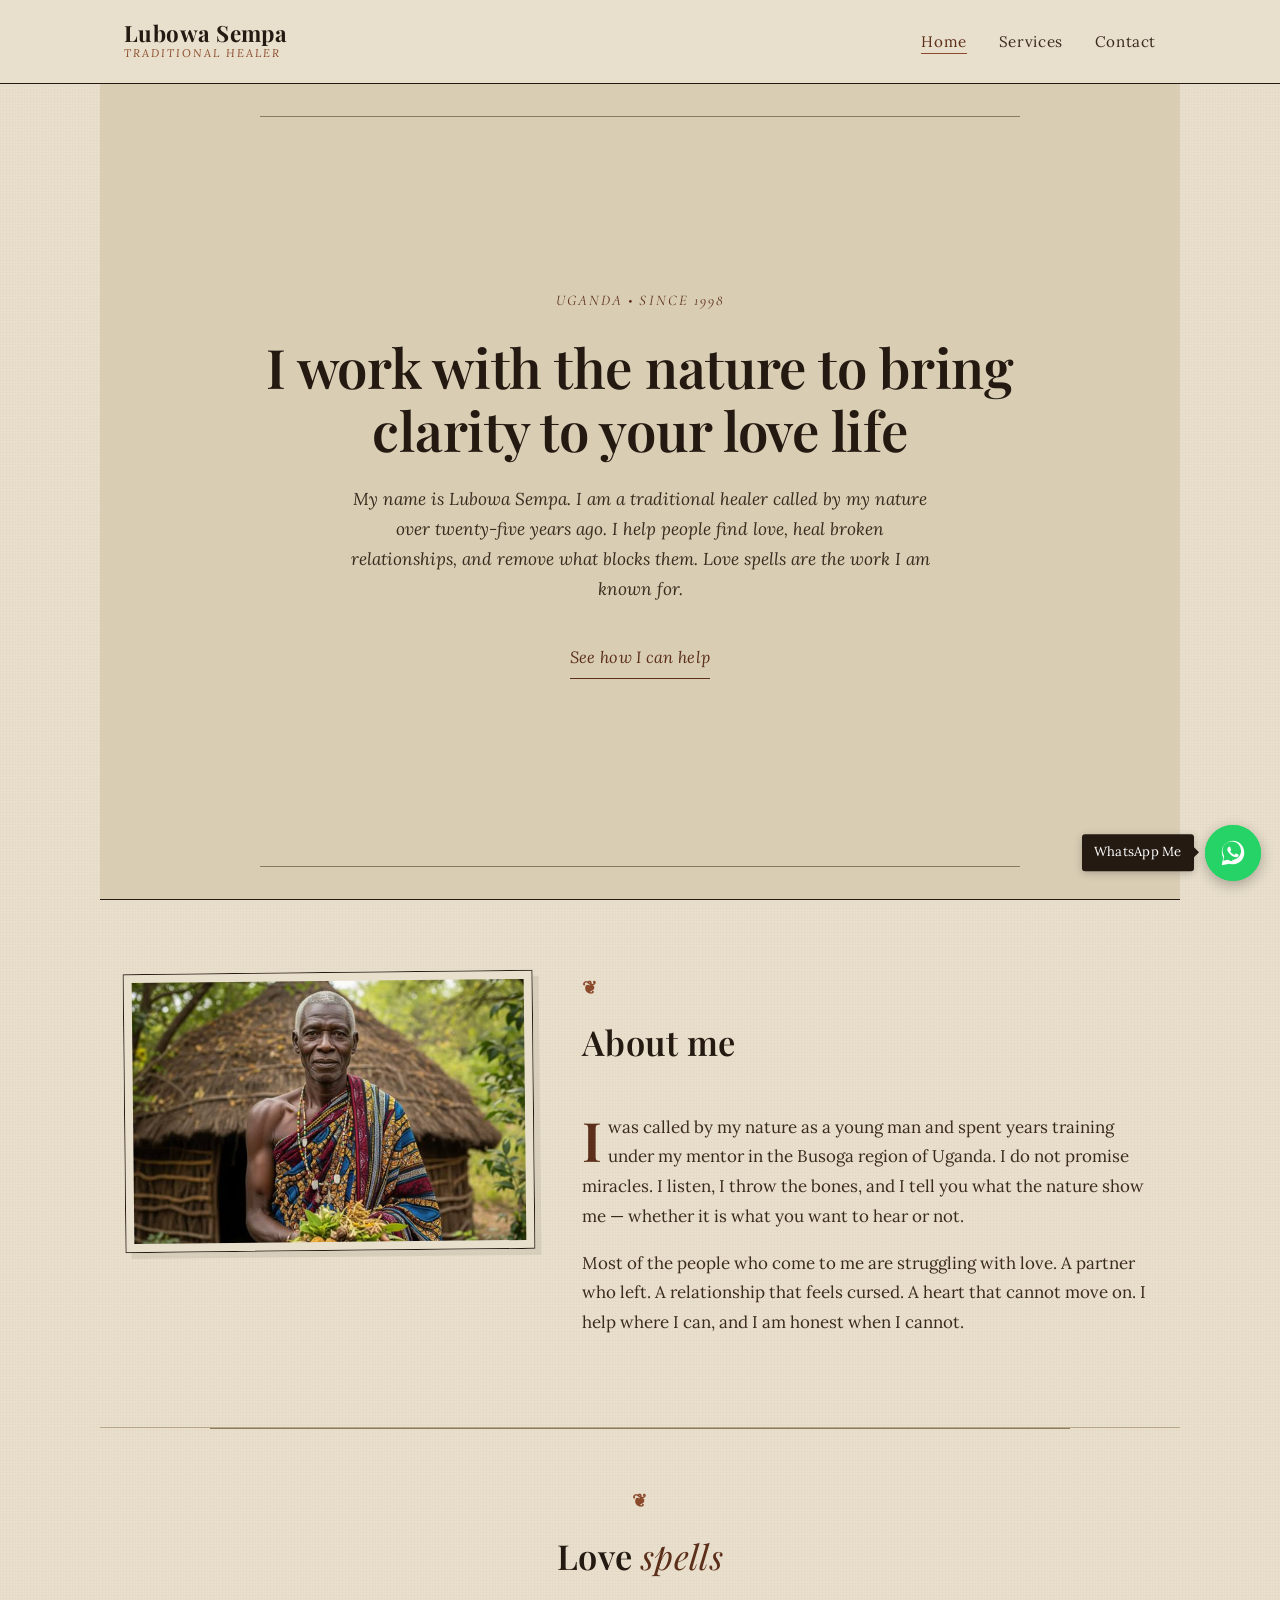
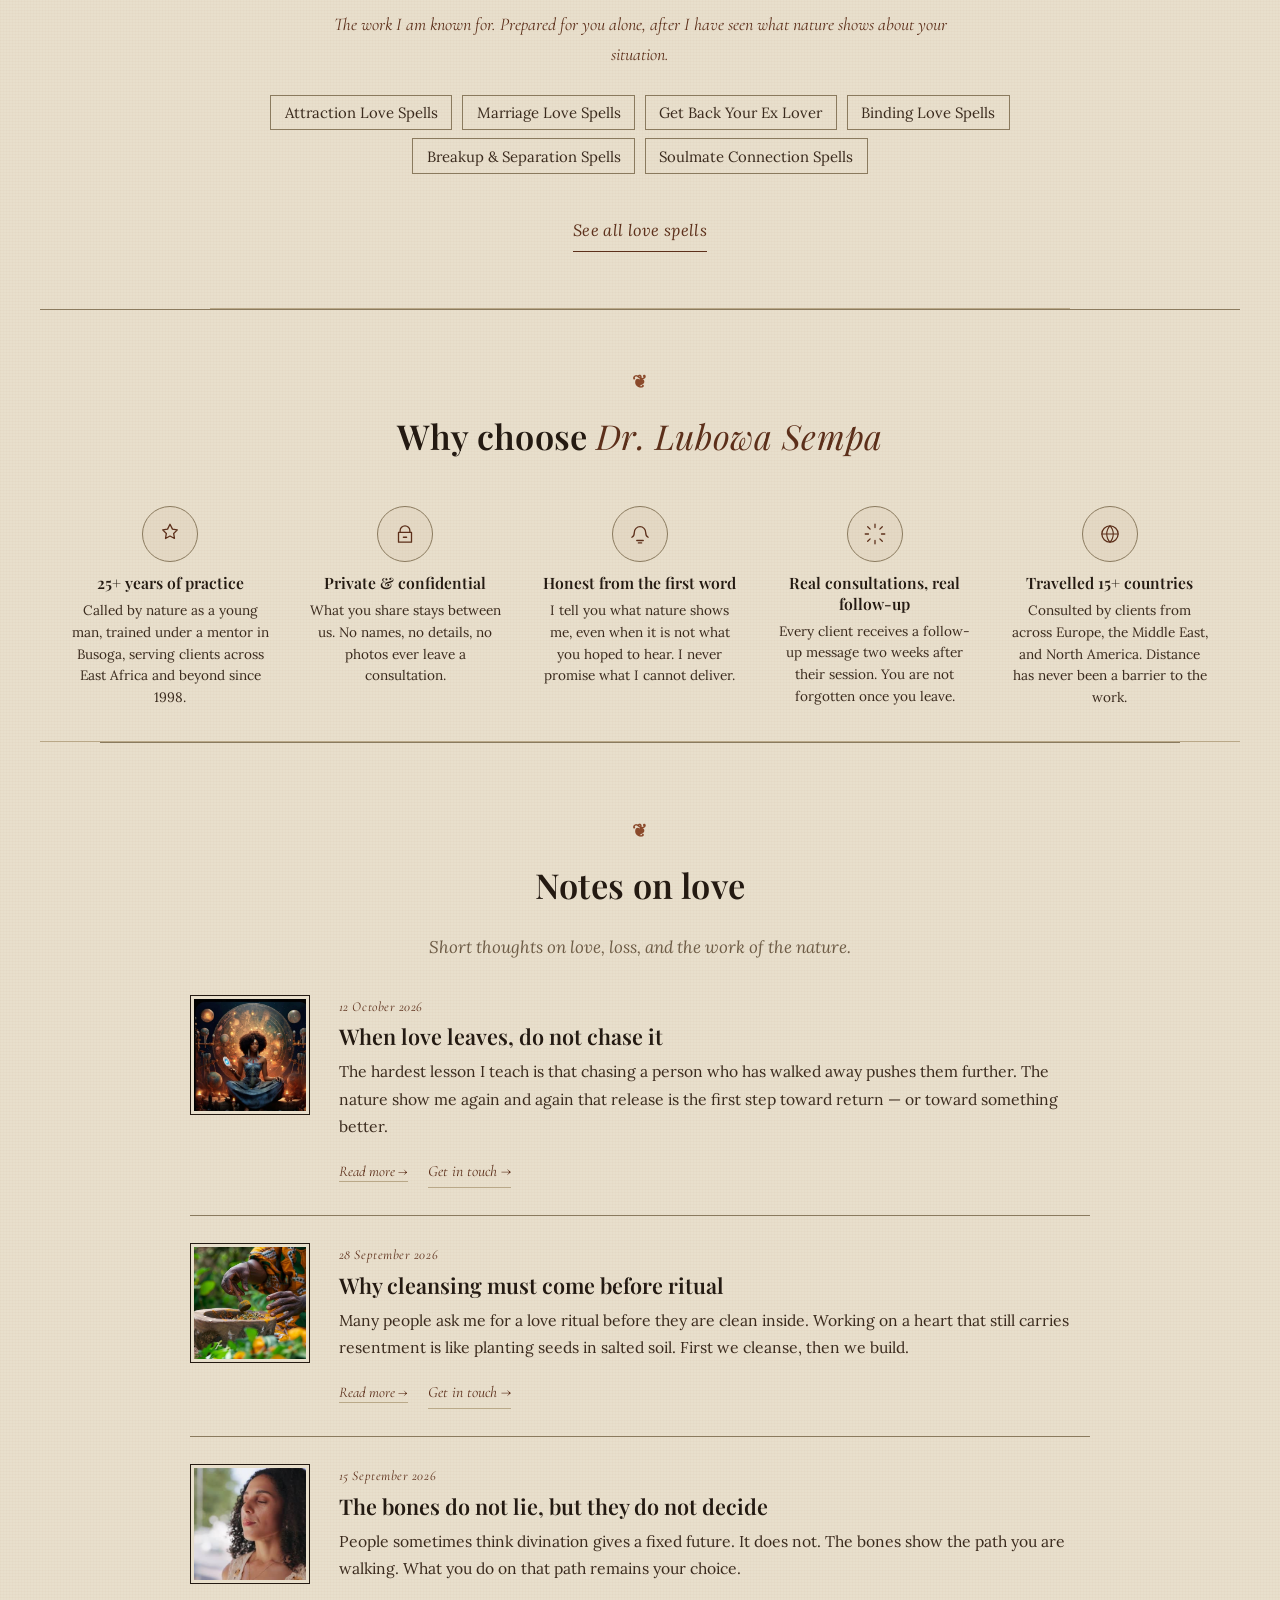
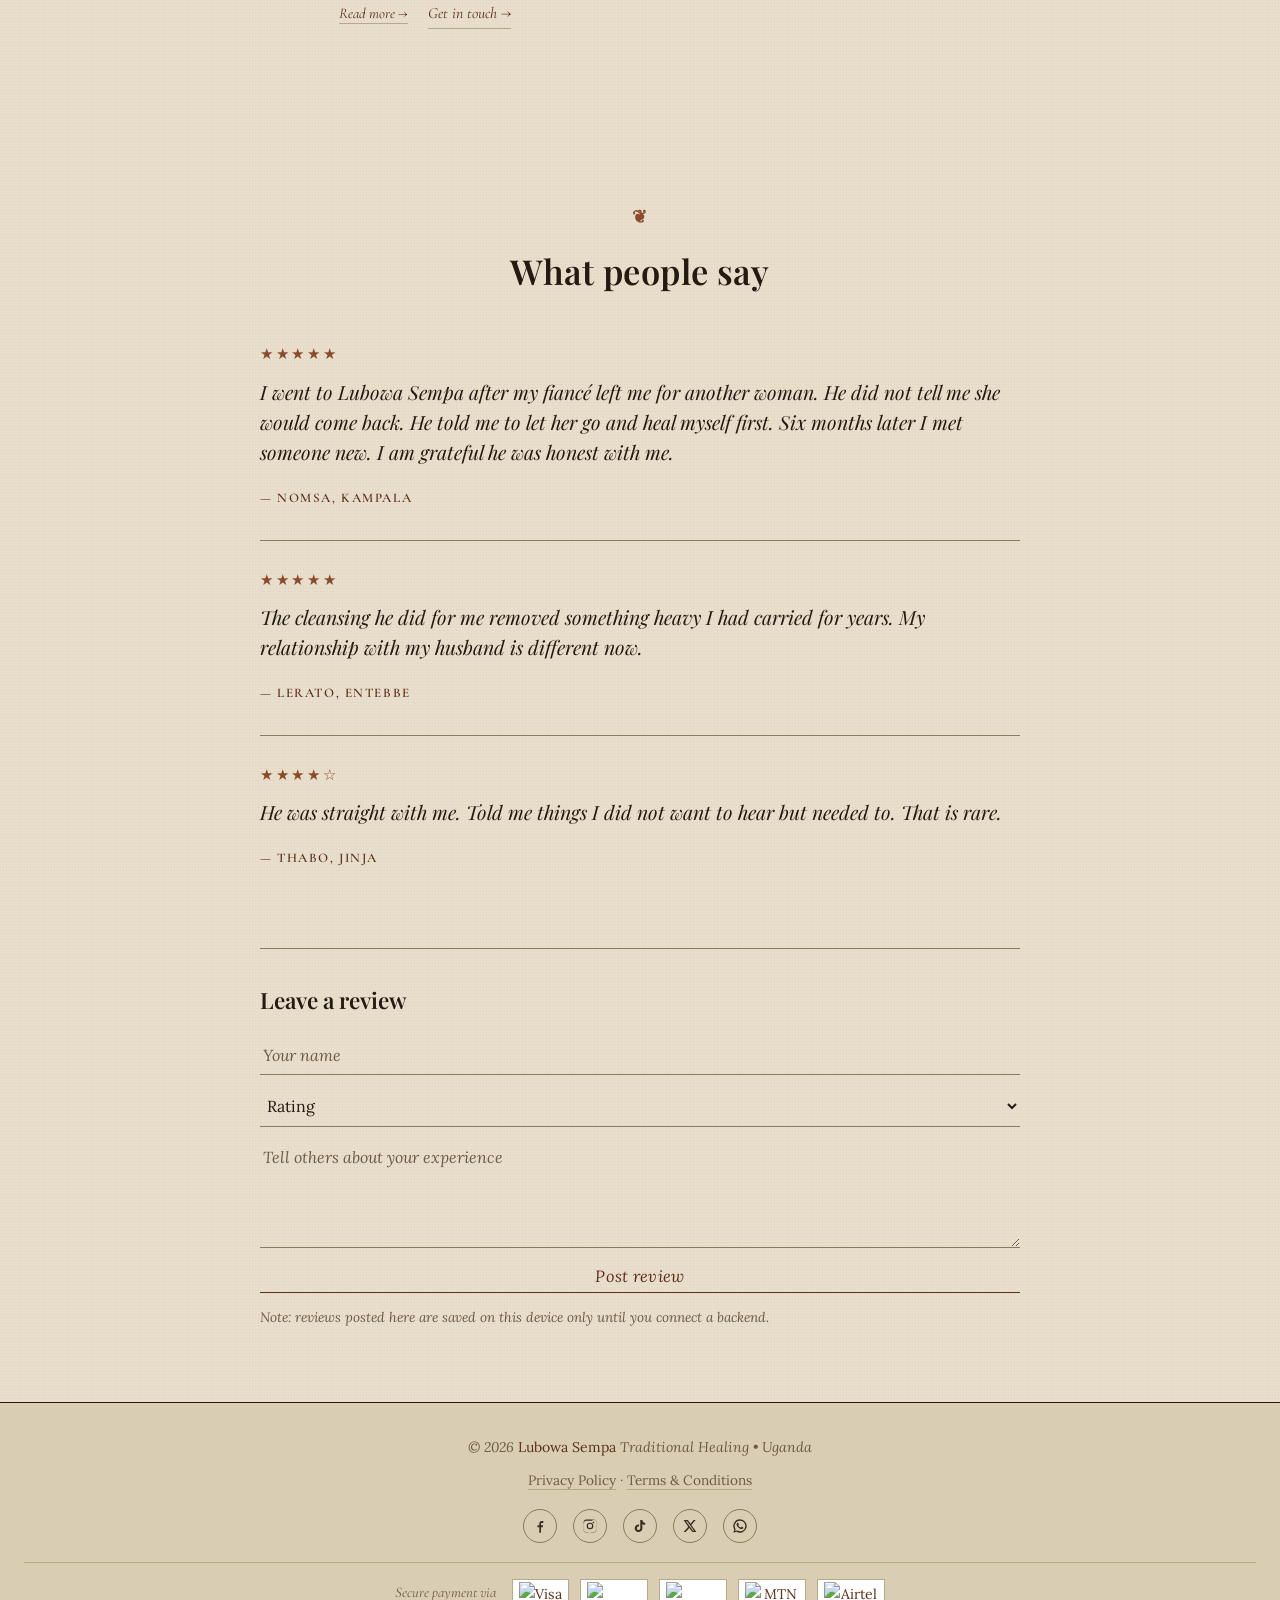
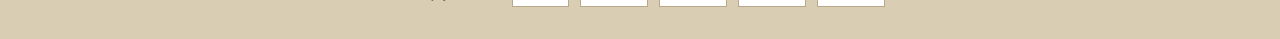
==== commit bb9891ac: "Add unique icons to trust cards and a 'Travelled 15+ countries' card" ====
--- a/index.html
+++ b/index.html
@@ -54,29 +54,44 @@
     </ul>
     <a href="services.html#love-spells" class="btn">See all love spells</a>
   </section>
-<section class="trust-strip" aria-label="Why choose Dr. Lubowa Sempa">
+  <section class="trust-strip" aria-label="Why choose Dr. Lubowa Sempa">
     <h2 class="section-title">Why choose <em>Dr. Lubowa Sempa</em></h2>
     <div class="trust-grid">
       <div class="trust-item">
-      <span class="trust-icon">✦</span>
-      <strong>25+ years of practice</strong>
-      <p>Called by nature as a young man, trained under a mentor in Busoga, serving clients across East Africa and beyond since 1998.</p>
-    </div>
-      <div class="trust-item">
-      <span class="trust-icon">✦</span>
-      <strong>Private &amp; confidential</strong>
-      <p>What you share stays between us. No names, no details, no photos ever leave a consultation.</p>
-    </div>
-      <div class="trust-item">
-      <span class="trust-icon">✦</span>
-      <strong>Honest from the first word</strong>
-      <p>I tell you what nature shows me, even when it is not what you hoped to hear. I never promise what I cannot deliver.</p>
-    </div>
-      <div class="trust-item">
-      <span class="trust-icon">✦</span>
-      <strong>Real consultations, real follow-up</strong>
-      <p>Every client receives a follow-up message two weeks after their session. You are not forgotten once you leave.</p>
-    </div>
+        <span class="trust-icon" aria-hidden="true">
+          <svg viewBox="0 0 32 32" width="28" height="28"><path fill="none" stroke="currentColor" stroke-width="1.6" stroke-linecap="round" stroke-linejoin="round" d="M16 4l3 6 6 .9-4.5 4.4 1 6.2L16 18.5 10.5 21.5l1-6.2L7 10.9 13 10z"/></svg>
+        </span>
+        <strong>25+ years of practice</strong>
+        <p>Called by nature as a young man, trained under a mentor in Busoga, serving clients across East Africa and beyond since 1998.</p>
+      </div>
+      <div class="trust-item">
+        <span class="trust-icon" aria-hidden="true">
+          <svg viewBox="0 0 32 32" width="28" height="28"><path fill="none" stroke="currentColor" stroke-width="1.6" stroke-linecap="round" stroke-linejoin="round" d="M10 14v-2a6 6 0 0 1 12 0v2M8 14h16v12H8z M14 20h4"/></svg>
+        </span>
+        <strong>Private &amp; confidential</strong>
+        <p>What you share stays between us. No names, no details, no photos ever leave a consultation.</p>
+      </div>
+      <div class="trust-item">
+        <span class="trust-icon" aria-hidden="true">
+          <svg viewBox="0 0 32 32" width="28" height="28"><path fill="none" stroke="currentColor" stroke-width="1.6" stroke-linecap="round" stroke-linejoin="round" d="M6 20c2-1 3-3 3-6a7 7 0 0 1 14 0c0 3 1 5 3 6M12 24h8M14 27h4"/></svg>
+        </span>
+        <strong>Honest from the first word</strong>
+        <p>I tell you what nature shows me, even when it is not what you hoped to hear. I never promise what I cannot deliver.</p>
+      </div>
+      <div class="trust-item">
+        <span class="trust-icon" aria-hidden="true">
+          <svg viewBox="0 0 32 32" width="28" height="28"><path fill="none" stroke="currentColor" stroke-width="1.6" stroke-linecap="round" stroke-linejoin="round" d="M16 4v4M16 24v4M4 16h4M24 16h4M7 7l3 3M22 22l3 3M25 7l-3 3M10 22l-3 3"/></svg>
+        </span>
+        <strong>Real consultations, real follow-up</strong>
+        <p>Every client receives a follow-up message two weeks after their session. You are not forgotten once you leave.</p>
+      </div>
+      <div class="trust-item">
+        <span class="trust-icon" aria-hidden="true">
+          <svg viewBox="0 0 32 32" width="28" height="28"><circle cx="16" cy="16" r="10" fill="none" stroke="currentColor" stroke-width="1.6"/><path fill="none" stroke="currentColor" stroke-width="1.4" stroke-linecap="round" d="M6 16h20M16 6c2.5 2.5 4 6 4 10s-1.5 7.5-4 10c-2.5-2.5-4-6-4-10s1.5-7.5 4-10z"/></svg>
+        </span>
+        <strong>Travelled 15+ countries</strong>
+        <p>Consulted by clients from across Europe, the Middle East, and North America. Distance has never been a barrier to the work.</p>
+      </div>
     </div>
   </section>
 <section class="blog-section">
@@ -246,3 +261,4 @@
 
 
 
+
--- a/css/style.css
+++ b/css/style.css
@@ -1178,46 +1178,6 @@
   .payment-icon img { max-height: 18px; max-width: 44px; }
 }
 
-/* --- Trust strip --- */
-.trust-strip {
-  max-width: 1100px;
-  margin: 0 auto;
-  padding: 3rem 1.5rem 1.5rem;
-  border-top: 1px solid var(--rule-dark);
-  display: grid;
-  grid-template-columns: repeat(4, 1fr);
-  gap: 2rem;
-}
-.trust-item { text-align: center; }
-.trust-icon {
-  display: block;
-  font-size: 1rem;
-  color: var(--clay);
-  margin-bottom: .5rem;
-}
-.trust-item strong {
-  display: block;
-  font-family: 'Playfair Display', serif;
-  font-weight: 600;
-  font-size: 1.02rem;
-  color: var(--ink);
-  margin-bottom: .4rem;
-  line-height: 1.3;
-}
-.trust-item p {
-  font-family: 'Lora', serif;
-  color: var(--ink-2);
-  font-size: .9rem;
-  line-height: 1.65;
-  margin: 0;
-}
-
-@media (max-width: 900px) {
-  .trust-strip { grid-template-columns: repeat(2, 1fr); gap: 1.6rem; padding: 2.5rem 1.2rem 1rem; }
-}
-@media (max-width: 480px) {
-  .trust-strip { grid-template-columns: 1fr; gap: 1.4rem; }
-}
 
 /* --- Contact assurance --- */
 .contact-assurance {
@@ -1422,47 +1382,76 @@
   .love-spells-teaser { padding: 2.5rem 1.2rem; }
 }
 
-/* --- Trust strip (with title) --- */
+/* --- Trust strip with icons (5 cards) --- */
 .trust-strip {
-  max-width: 1100px;
+  max-width: 1200px;
   margin: 0 auto;
   padding: 3.5rem 1.5rem 2rem;
   border-top: 1px solid var(--rule-dark);
 }
+.trust-strip .section-title { text-align: center; }
+
 .trust-grid {
   display: grid;
-  grid-template-columns: repeat(4, 1fr);
-  gap: 2rem;
-  margin-top: 1rem;
-}
-.trust-strip .trust-item { text-align: center; }
-.trust-strip .trust-icon {
-  display: block;
-  font-size: 1rem;
-  color: var(--clay);
-  margin-bottom: .5rem;
-}
-.trust-strip .trust-item strong {
+  grid-template-columns: repeat(5, 1fr);
+  gap: 1.4rem;
+  margin-top: 1.2rem;
+}
+
+.trust-item {
+  text-align: center;
+  padding: 0 .3rem;
+}
+
+.trust-icon {
+  display: inline-flex;
+  align-items: center;
+  justify-content: center;
+  width: 56px;
+  height: 56px;
+  margin: 0 auto .7rem;
+  border: 1px solid var(--rule-dark);
+  border-radius: 50%;
+  color: var(--clay-deep);
+  background: rgba(139, 74, 43, .04);
+  transition: background .25s ease, transform .25s ease;
+}
+.trust-icon svg {
+  width: 26px;
+  height: 26px;
+}
+.trust-item:hover .trust-icon {
+  background: rgba(139, 74, 43, .1);
+  transform: translateY(-2px);
+}
+
+.trust-item strong {
   display: block;
   font-family: 'Playfair Display', serif;
   font-weight: 600;
-  font-size: 1.02rem;
+  font-size: .98rem;
   color: var(--ink);
   margin-bottom: .4rem;
   line-height: 1.3;
 }
-.trust-strip .trust-item p {
+
+.trust-item p {
   font-family: 'Lora', serif;
   color: var(--ink-2);
-  font-size: .9rem;
-  line-height: 1.65;
+  font-size: .85rem;
+  line-height: 1.6;
   margin: 0;
 }
 
+@media (max-width: 1000px) {
+  .trust-grid { grid-template-columns: repeat(3, 1fr); gap: 1.6rem 1.2rem; }
+}
 @media (max-width: 900px) {
   .trust-strip { padding: 2.5rem 1.2rem 1rem; }
-  .trust-grid { grid-template-columns: repeat(2, 1fr); gap: 1.6rem; }
+  .trust-grid { grid-template-columns: repeat(2, 1fr); }
 }
 @media (max-width: 480px) {
-  .trust-grid { grid-template-columns: 1fr; gap: 1.4rem; }
-}
+  .trust-grid { grid-template-columns: 1fr; gap: 1.6rem; }
+  .trust-icon { width: 48px; height: 48px; }
+  .trust-icon svg { width: 22px; height: 22px; }
+}
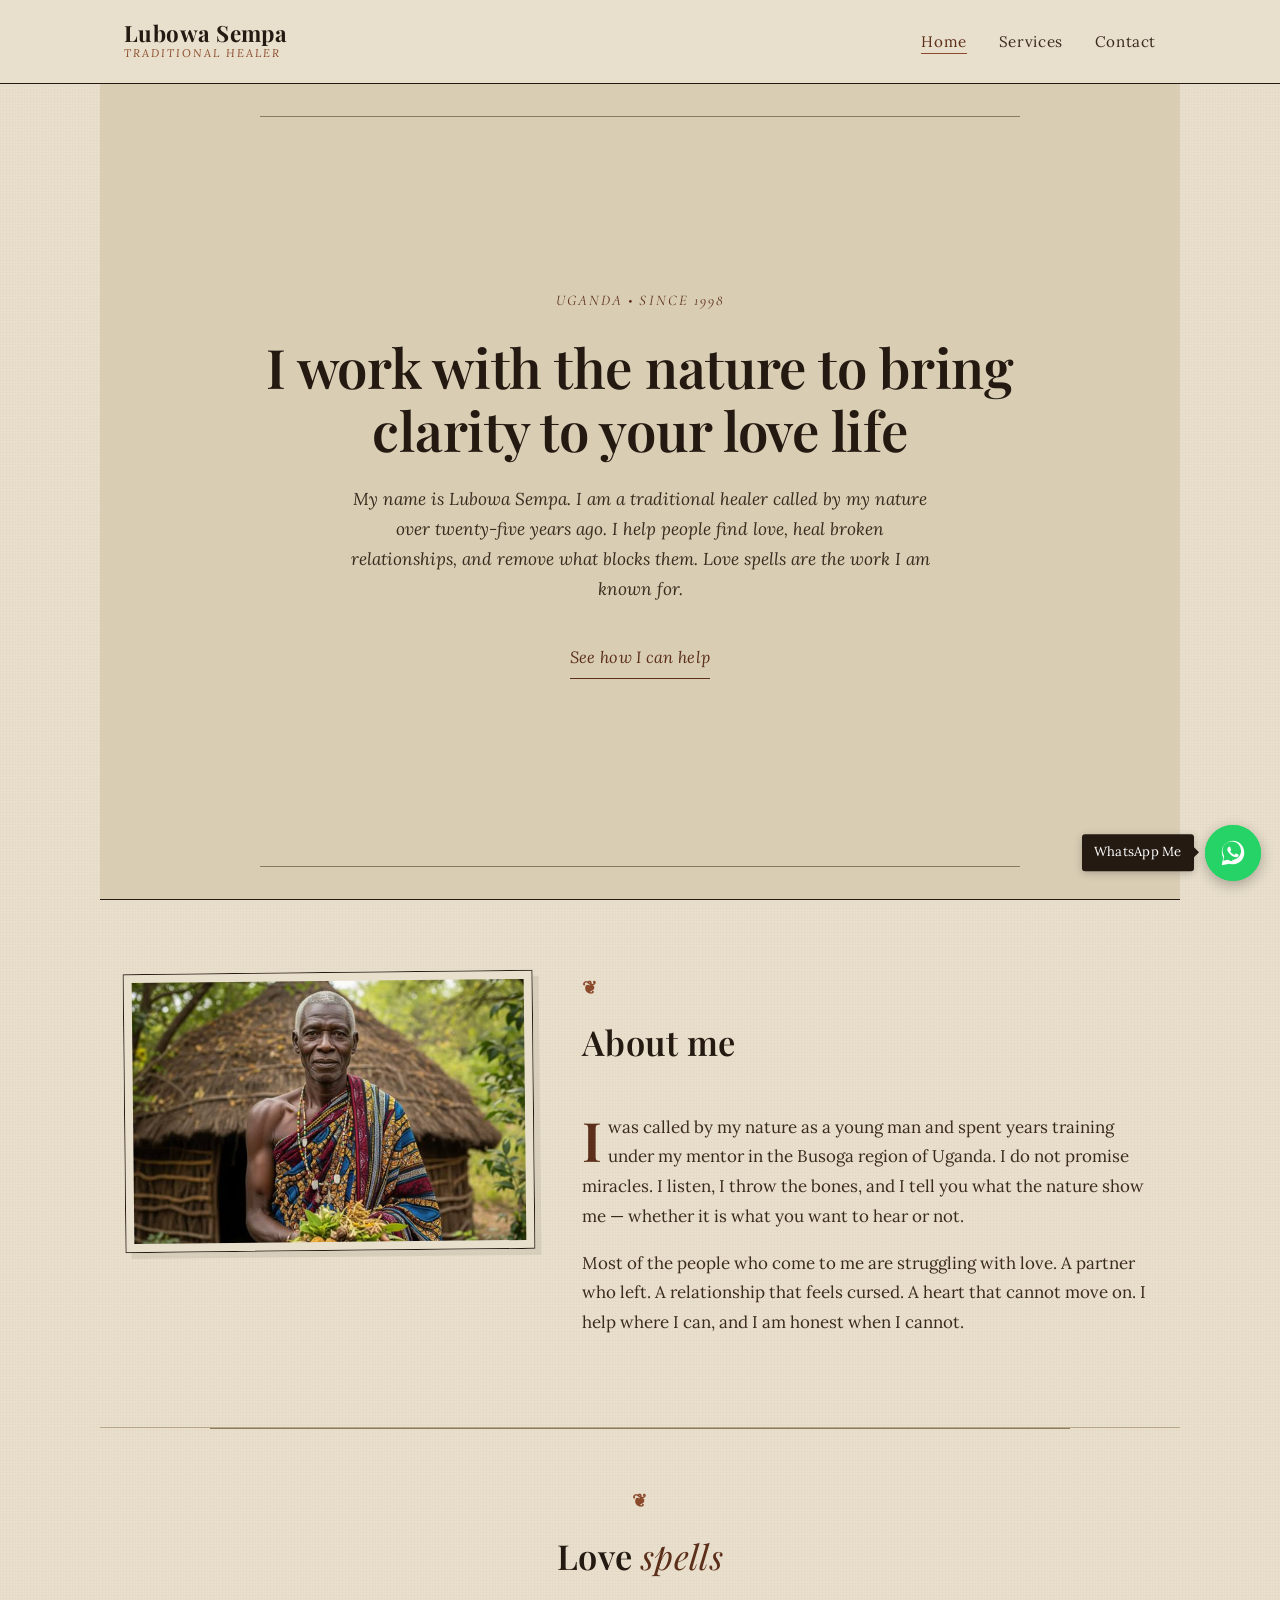
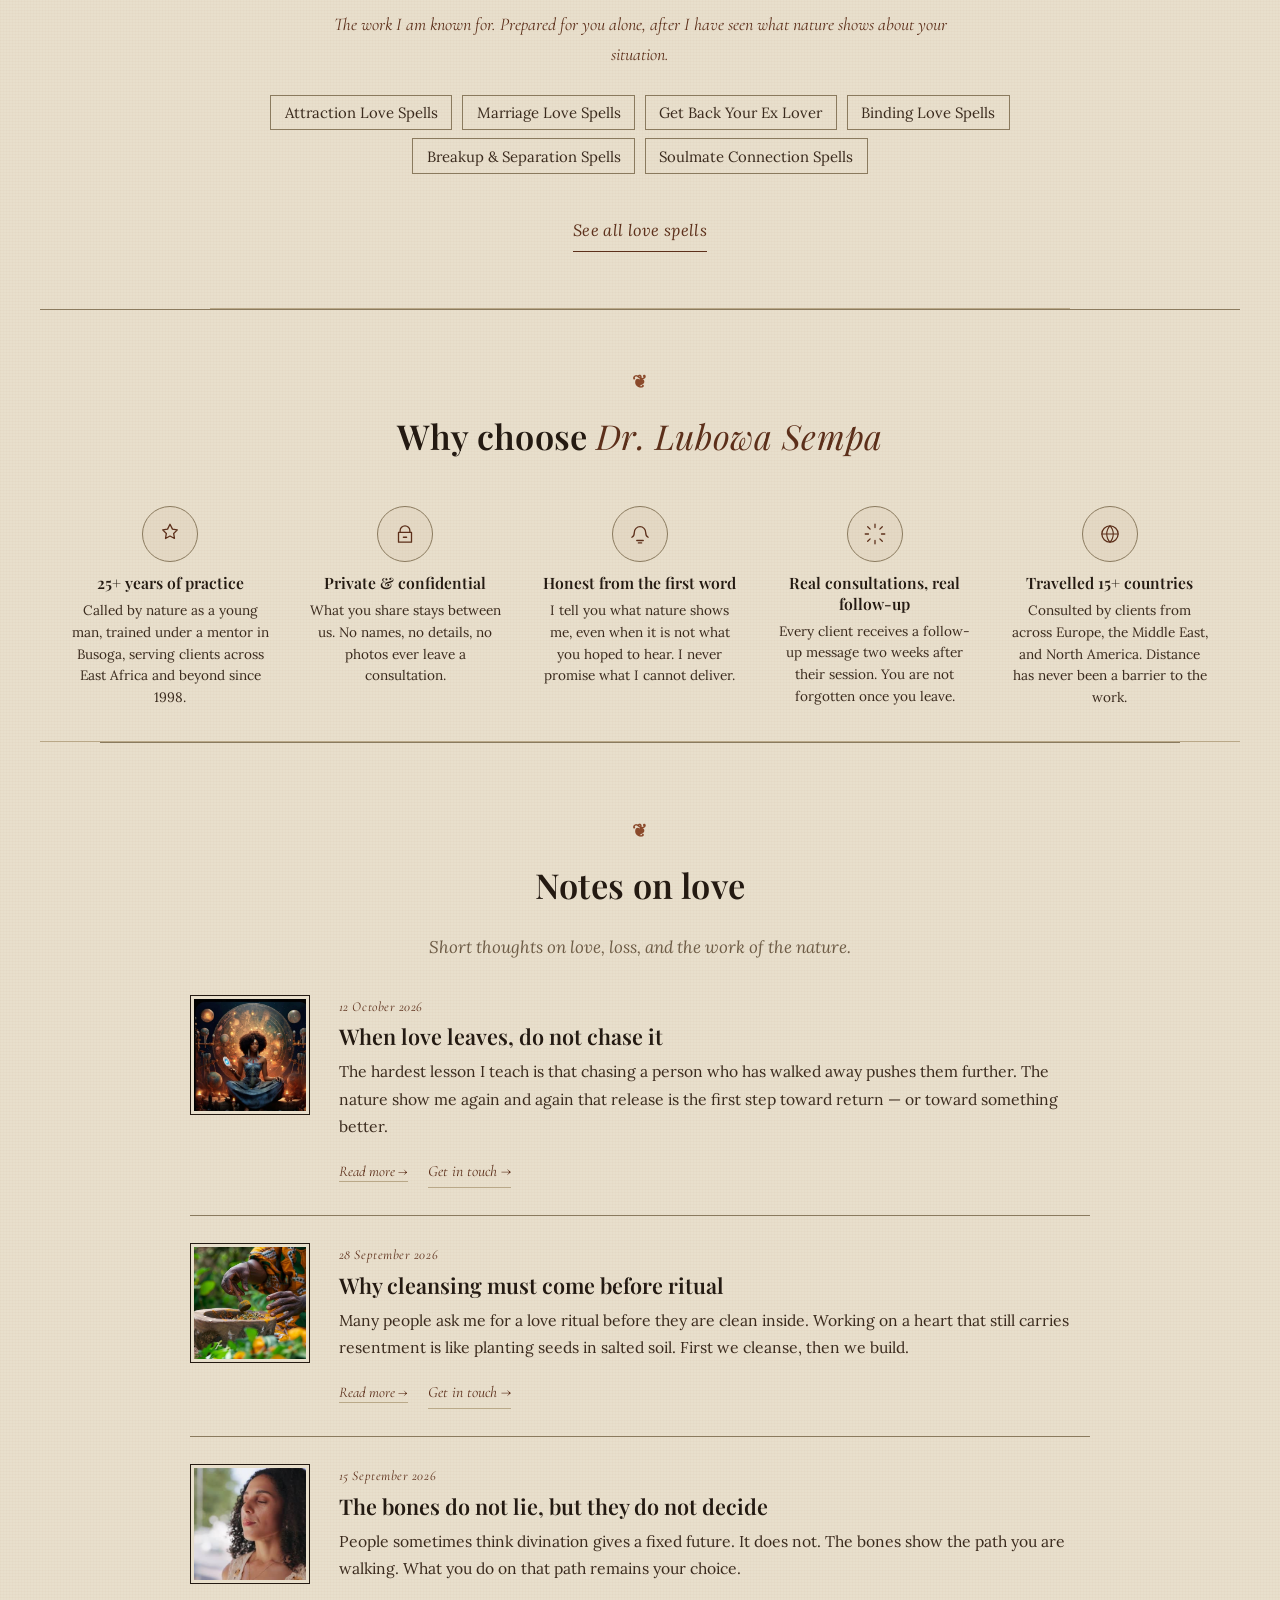
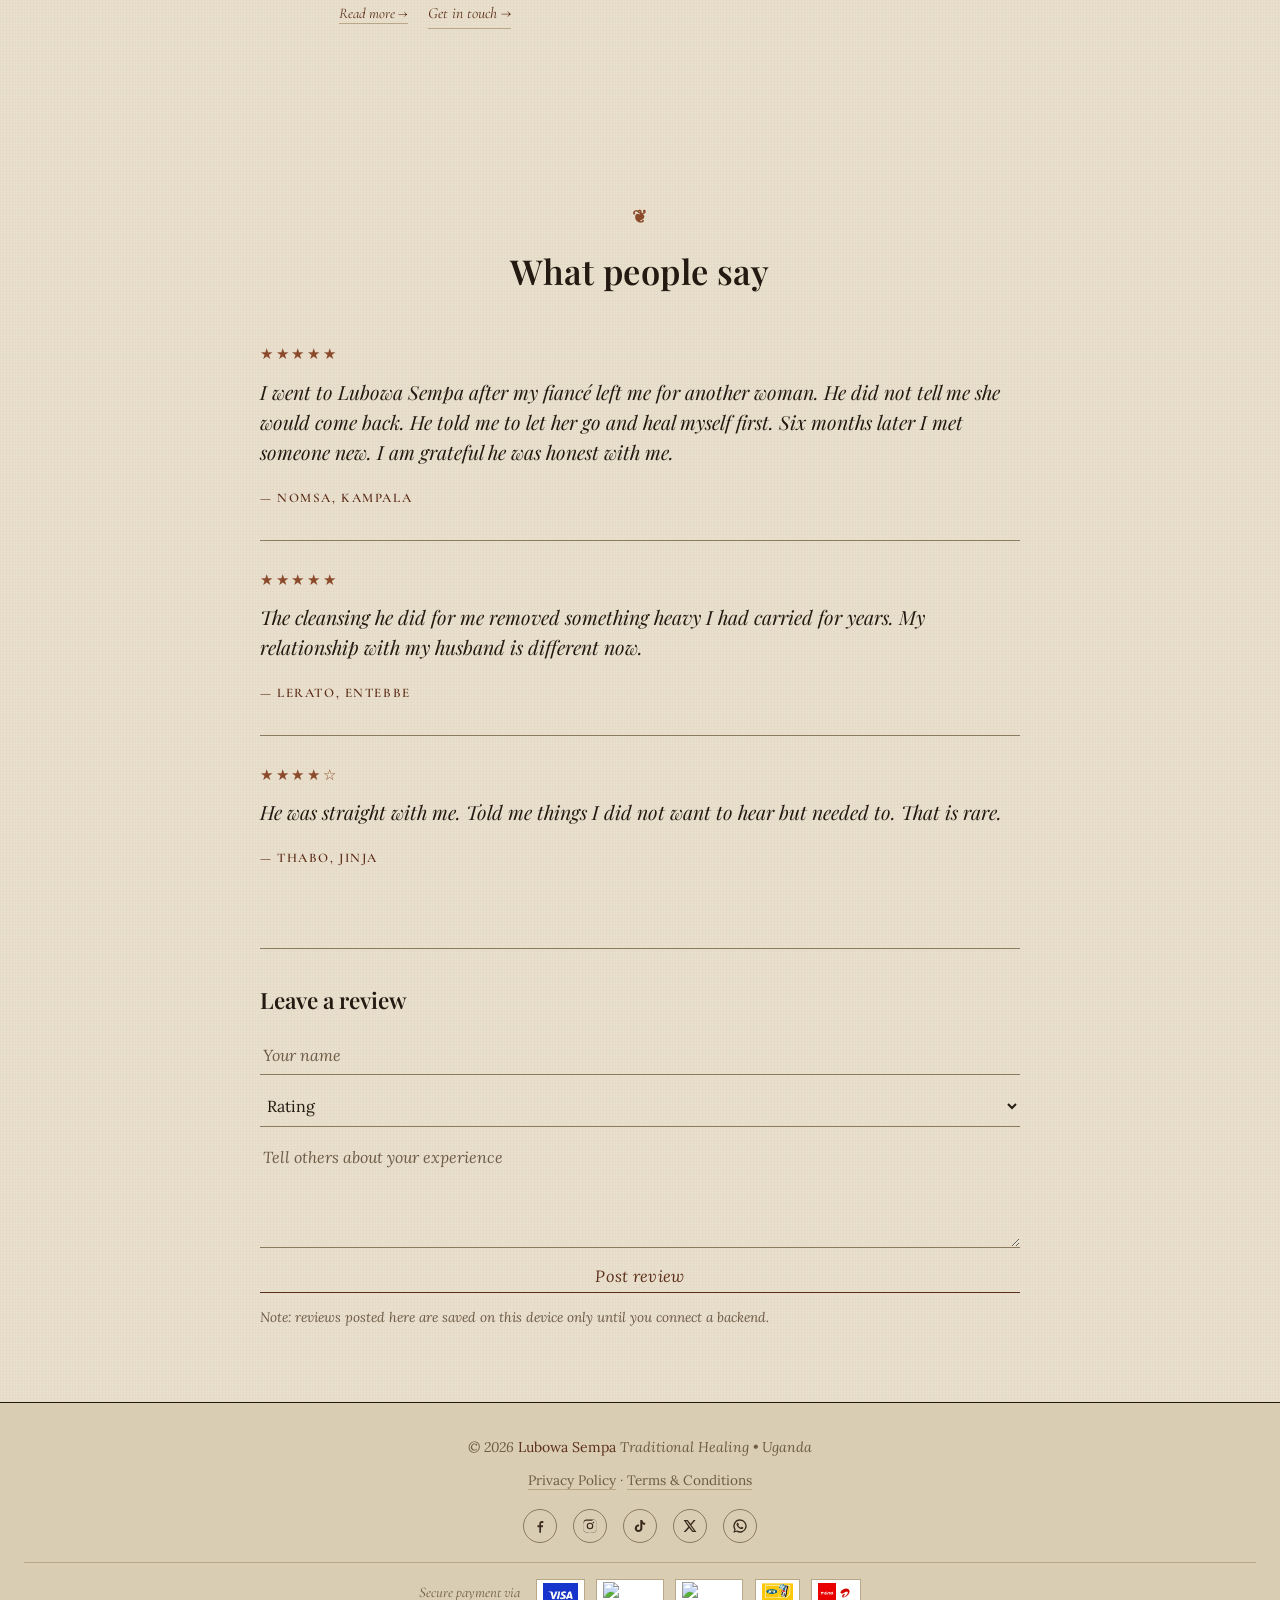
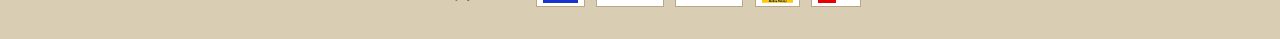
==== commit c1deae9b: "Use local img/7.jpg (Visa), img/8.png (Airtel), img/9.jpg (MTN) for payment icons" ====
--- a/index.html
+++ b/index.html
@@ -196,7 +196,7 @@
   <div class="payment-methods" aria-label="Accepted payment methods">
     <span class="payment-label">Secure payment via</span>
     <span class="payment-icon" title="Visa">
-      <img src="https://upload.wikimedia.org/wikipedia/commons/5/5e/Visa_Inc._logo.svg" alt="Visa" loading="lazy" referrerpolicy="no-referrer">
+      <img src="img/7.jpg" alt="Visa" loading="lazy" referrerpolicy="no-referrer">
     </span>
     <span class="payment-icon" title="Mastercard">
       <img src="https://upload.wikimedia.org/wikipedia/commons/2/2a/Mastercard-logo.svg" alt="Mastercard" loading="lazy" referrerpolicy="no-referrer">
@@ -205,10 +205,10 @@
       <img src="https://upload.wikimedia.org/wikipedia/commons/b/b5/PayPal.svg" alt="PayPal" loading="lazy" referrerpolicy="no-referrer">
     </span>
     <span class="payment-icon" title="MTN Mobile Money">
-      <img src="https://upload.wikimedia.org/wikipedia/commons/9/93/MTN_Logo.svg" alt="MTN Mobile Money" loading="lazy" referrerpolicy="no-referrer">
+      <img src="img/9.jpg" alt="MTN Mobile Money" loading="lazy" referrerpolicy="no-referrer">
     </span>
     <span class="payment-icon" title="Airtel Money">
-      <img src="https://upload.wikimedia.org/wikipedia/commons/1/1c/Airtel_logo.svg" alt="Airtel Money" loading="lazy" referrerpolicy="no-referrer">
+      <img src="img/8.png" alt="Airtel Money" loading="lazy" referrerpolicy="no-referrer">
     </span>
   </div>
 
@@ -262,3 +262,4 @@
 
 
 
+
--- a/css/style.css
+++ b/css/style.css
@@ -1455,3 +1455,178 @@
   .trust-icon { width: 48px; height: 48px; }
   .trust-icon svg { width: 22px; height: 22px; }
 }
+
+/* --- Payment methods inside contact form --- */
+.form-payment-methods {
+  margin-top: 1.4rem;
+  padding-top: 1.2rem;
+  border-top: 1px solid var(--rule);
+}
+.form-payment-label {
+  display: block;
+  font-family: 'Cormorant Garamond', serif;
+  font-style: italic;
+  font-size: .92rem;
+  color: var(--muted);
+  margin-bottom: .6rem;
+}
+.form-payment-icons {
+  display: flex;
+  flex-wrap: wrap;
+  gap: .5rem;
+  align-items: center;
+}
+.form-payment-icons .payment-icon {
+  height: 28px;
+  min-width: 44px;
+  padding: 3px 6px;
+  background: #fff;
+  border: 1px solid var(--rule);
+  display: inline-flex;
+  align-items: center;
+  justify-content: center;
+  transition: transform .2s ease, border-color .2s ease;
+}
+.form-payment-icons .payment-icon:hover {
+  transform: translateY(-1px);
+  border-color: var(--ink);
+}
+.form-payment-icons .payment-icon img {
+  display: block;
+  max-height: 22px;
+  max-width: 54px;
+  width: auto;
+  height: auto;
+  object-fit: contain;
+}
+.form-payment-note {
+  font-family: 'Lora', serif;
+  font-style: italic;
+  font-size: .85rem;
+  color: var(--muted);
+  line-height: 1.55;
+  margin-top: .7rem;
+  margin-bottom: 0;
+}
+
+/* Get in touch link below contact form */
+.contact-get-in-touch {
+  margin-top: 1rem;
+  font-family: 'Cormorant Garamond', serif;
+  font-style: italic;
+  font-size: 1.02rem;
+  color: var(--muted);
+  text-align: center;
+}
+.contact-get-in-touch .get-in-touch {
+  color: var(--clay-deep);
+  font-family: 'Cormorant Garamond', serif;
+  font-style: italic;
+  font-size: 1.02rem;
+  border-bottom: 1px solid var(--rule-dark);
+  text-decoration: none;
+  padding-bottom: 1px;
+  transition: color .2s ease, border-color .2s ease;
+}
+.contact-get-in-touch .get-in-touch:hover {
+  color: var(--clay);
+  border-bottom-color: var(--clay);
+}
+
+@media (max-width: 480px) {
+  .form-payment-icons .payment-icon { height: 24px; padding: 2px 5px; }
+  .form-payment-icons .payment-icon img { max-height: 18px; max-width: 44px; }
+}
+
+/* --- Social icons inside contact form --- */
+.form-social-icons {
+  margin-top: 1.4rem;
+  padding-top: 1.2rem;
+  border-top: 1px solid var(--rule);
+}
+.form-social-label {
+  display: block;
+  font-family: 'Cormorant Garamond', serif;
+  font-style: italic;
+  font-size: .92rem;
+  color: var(--muted);
+  margin-bottom: .7rem;
+}
+.form-social-row {
+  display: flex;
+  flex-wrap: wrap;
+  gap: .55rem;
+  align-items: center;
+}
+.form-social-row a {
+  display: inline-flex;
+  align-items: center;
+  justify-content: center;
+  width: 38px;
+  height: 38px;
+  border: 1px solid var(--rule-dark);
+  border-radius: 50%;
+  color: var(--ink-2);
+  text-decoration: none;
+  transition: color .2s ease, border-color .2s ease, transform .2s ease, background .2s ease;
+}
+.form-social-row a:hover {
+  color: var(--clay-deep);
+  border-color: var(--clay-deep);
+  background: rgba(139, 74, 43, .06);
+  transform: translateY(-2px);
+}
+.form-social-row svg {
+  width: 18px;
+  height: 18px;
+  display: block;
+}
+.form-social-note {
+  font-family: 'Lora', serif;
+  font-style: italic;
+  font-size: .85rem;
+  color: var(--muted);
+  line-height: 1.55;
+  margin-top: .7rem;
+  margin-bottom: 0;
+}
+
+@media (max-width: 480px) {
+  .form-social-row a { width: 34px; height: 34px; }
+  .form-social-row svg { width: 16px; height: 16px; }
+}
+
+/* --- Local logo adjustments (Visa, Airtel, MTN) --- */
+.payment-icon img,
+.form-payment-icons .payment-icon img {
+  display: block;
+  width: auto;
+  height: auto;
+  max-height: 22px;
+  max-width: 54px;
+  object-fit: contain;
+  object-position: center;
+  background: #fff;
+  /* For photos of logos with their own background, keep them crisp */
+  image-rendering: -webkit-optimize-contrast;
+}
+
+/* If any local logo appears too tight against the border, add a little breathing room */
+.payment-icon img[src*="7.jpg"],
+.payment-icon img[src*="8.png"],
+.payment-icon img[src*="9.jpg"],
+.form-payment-icons .payment-icon img[src*="7.jpg"],
+.form-payment-icons .payment-icon img[src*="8.png"],
+.form-payment-icons .payment-icon img[src*="9.jpg"] {
+  max-height: 20px;
+  max-width: 50px;
+}
+
+@media (max-width: 480px) {
+  .payment-icon img[src*="7.jpg"],
+  .payment-icon img[src*="8.png"],
+  .payment-icon img[src*="9.jpg"] {
+    max-height: 16px;
+    max-width: 40px;
+  }
+}
